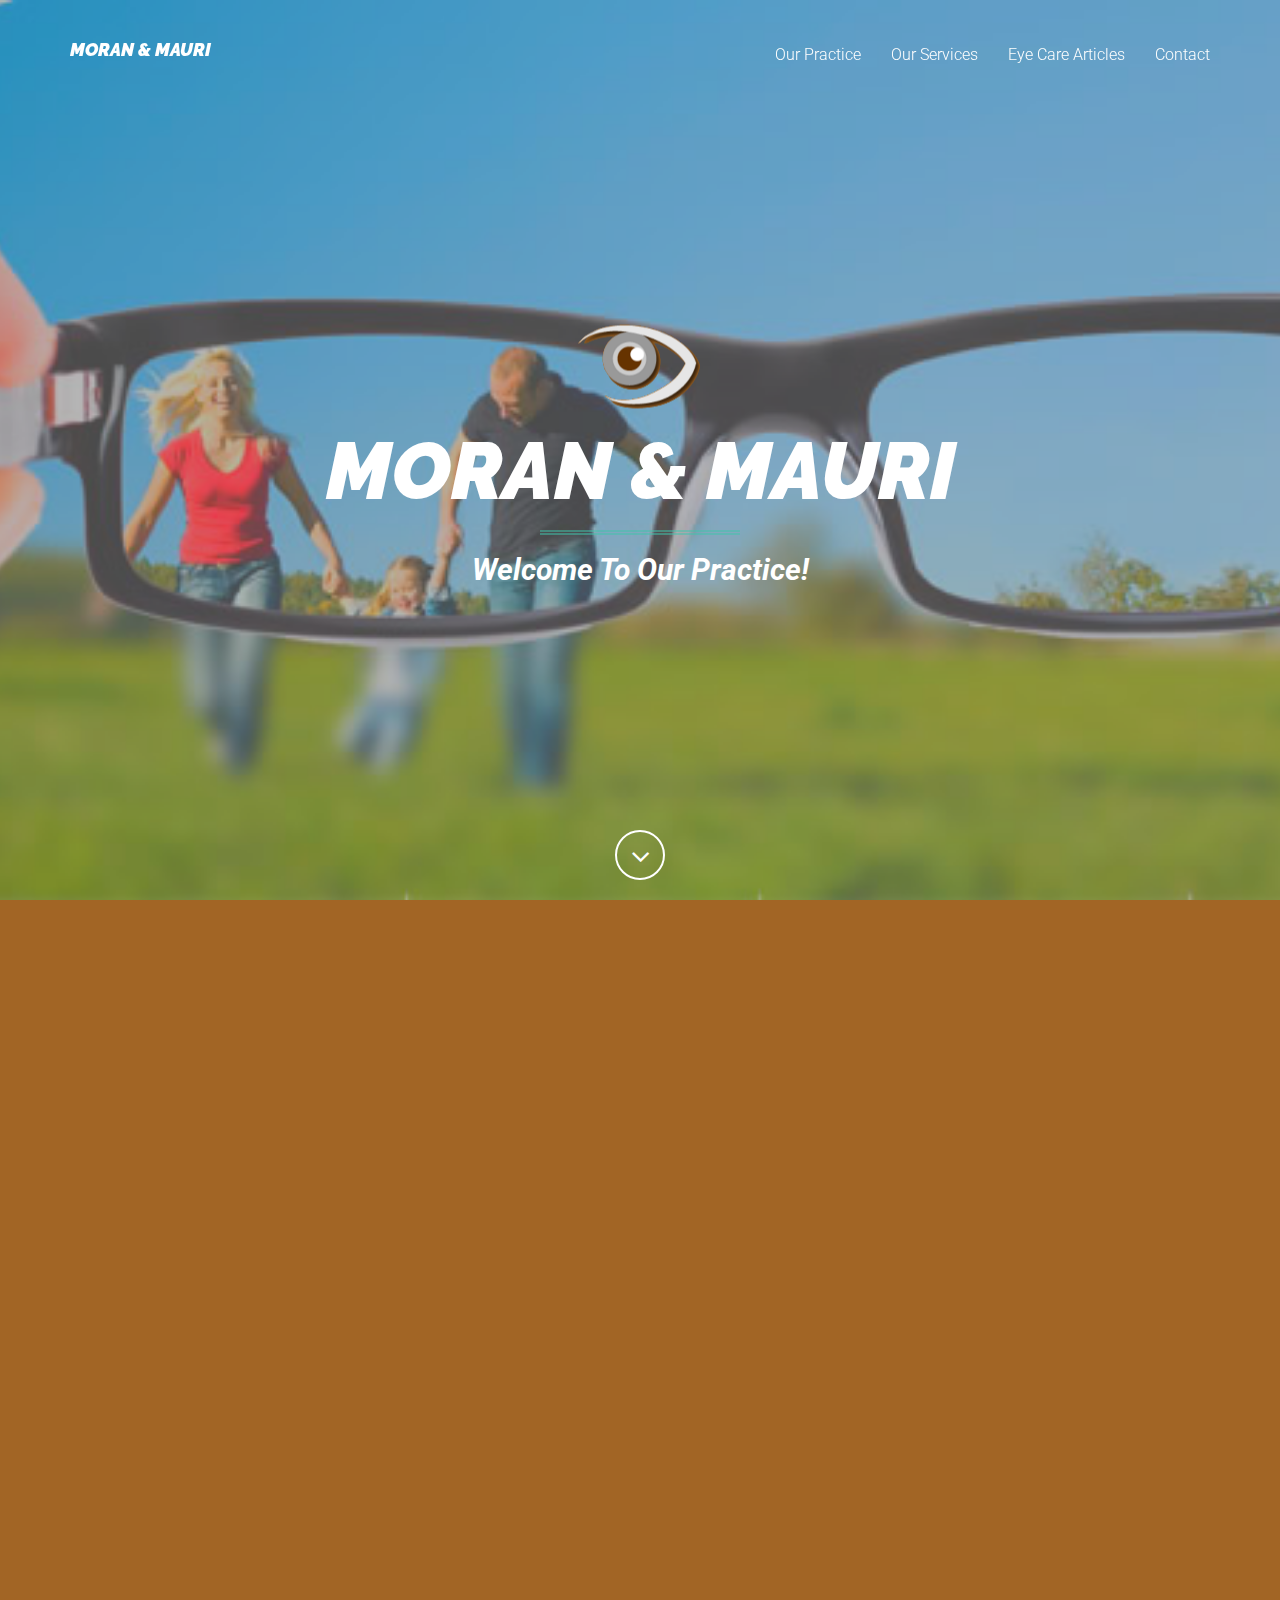
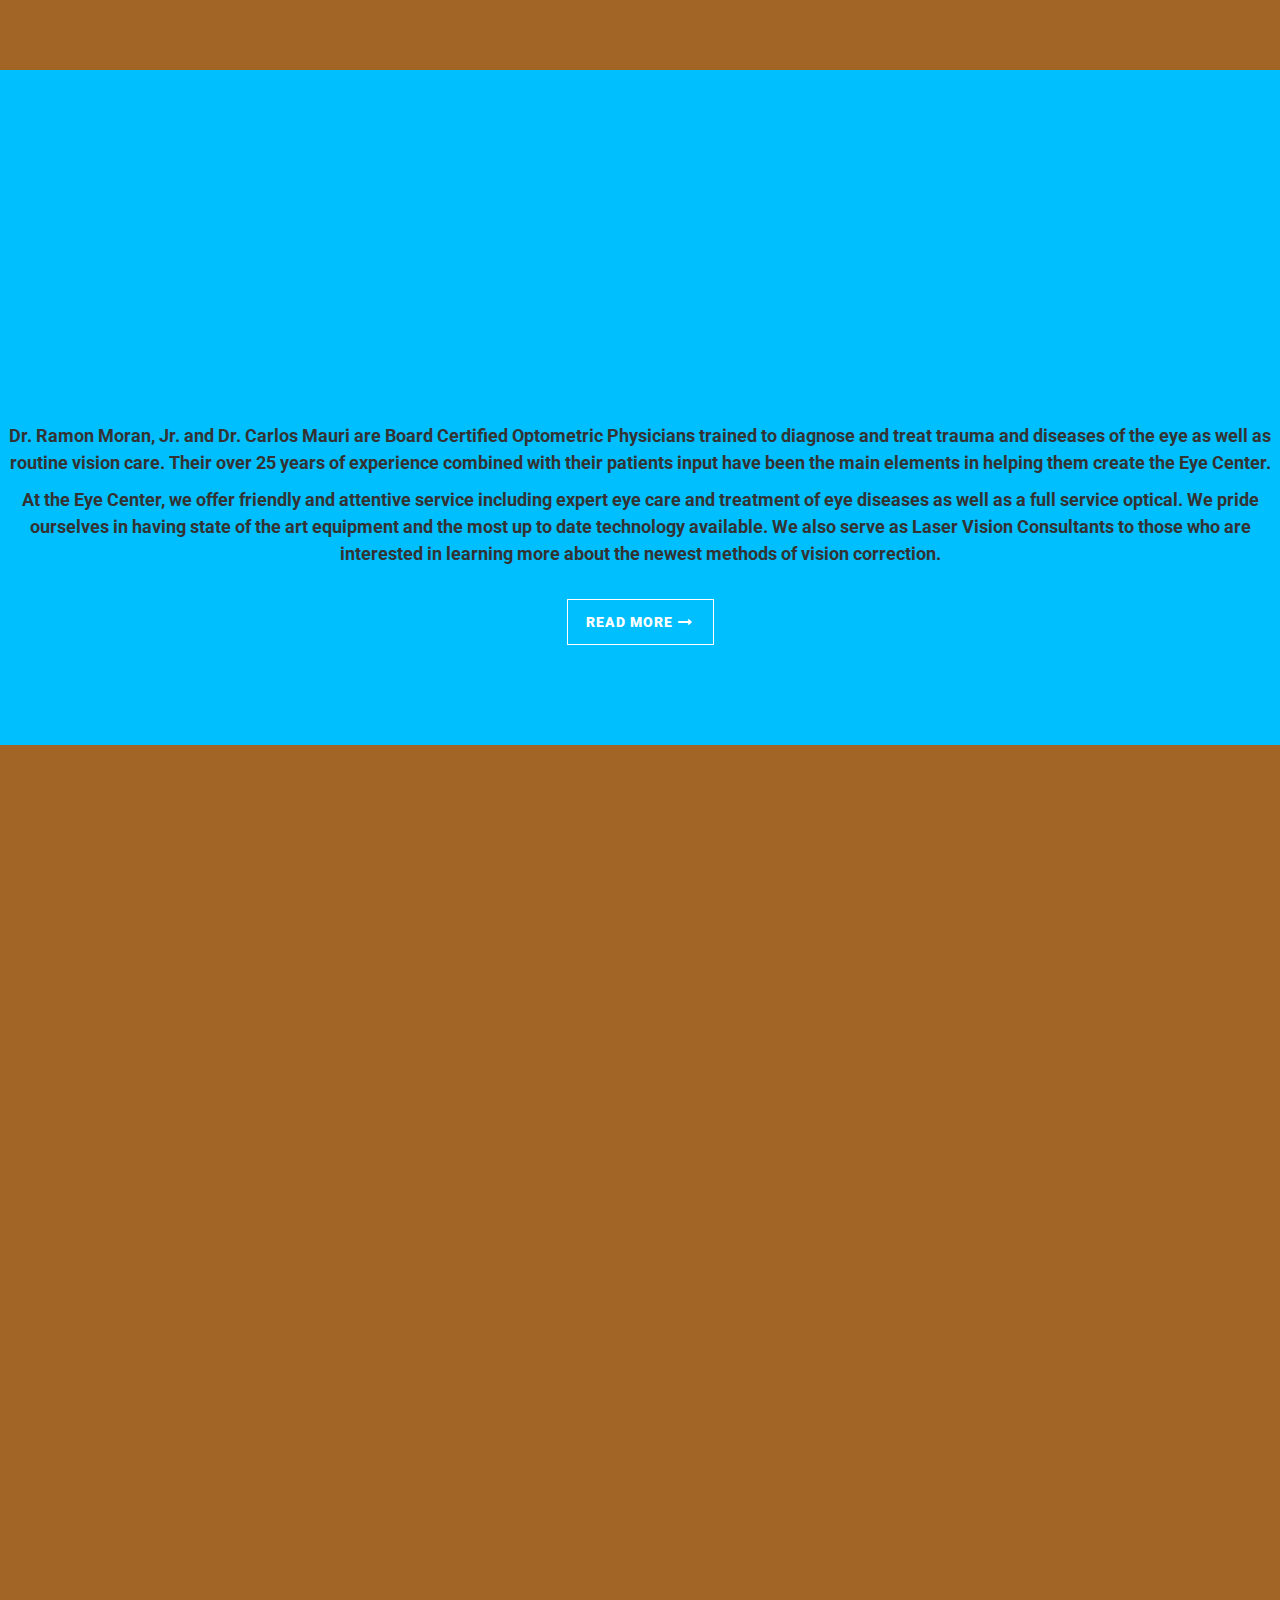
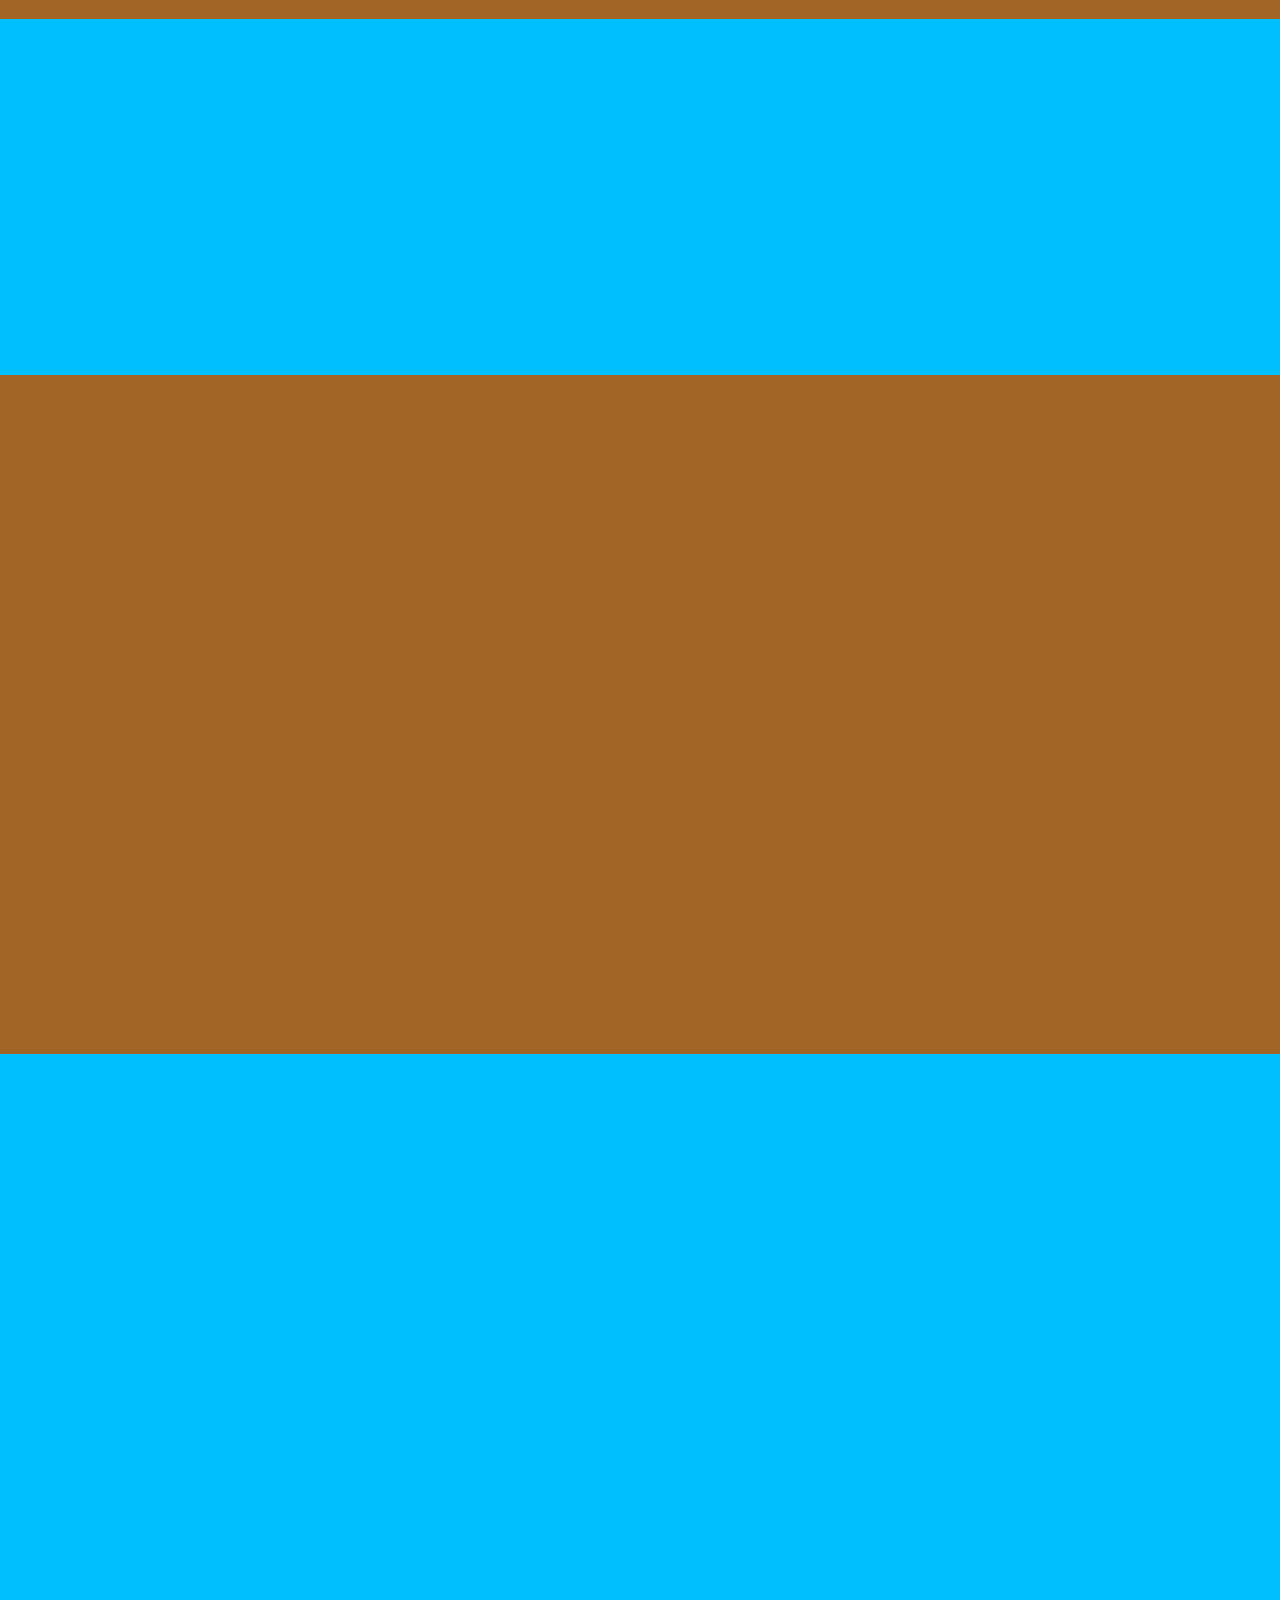
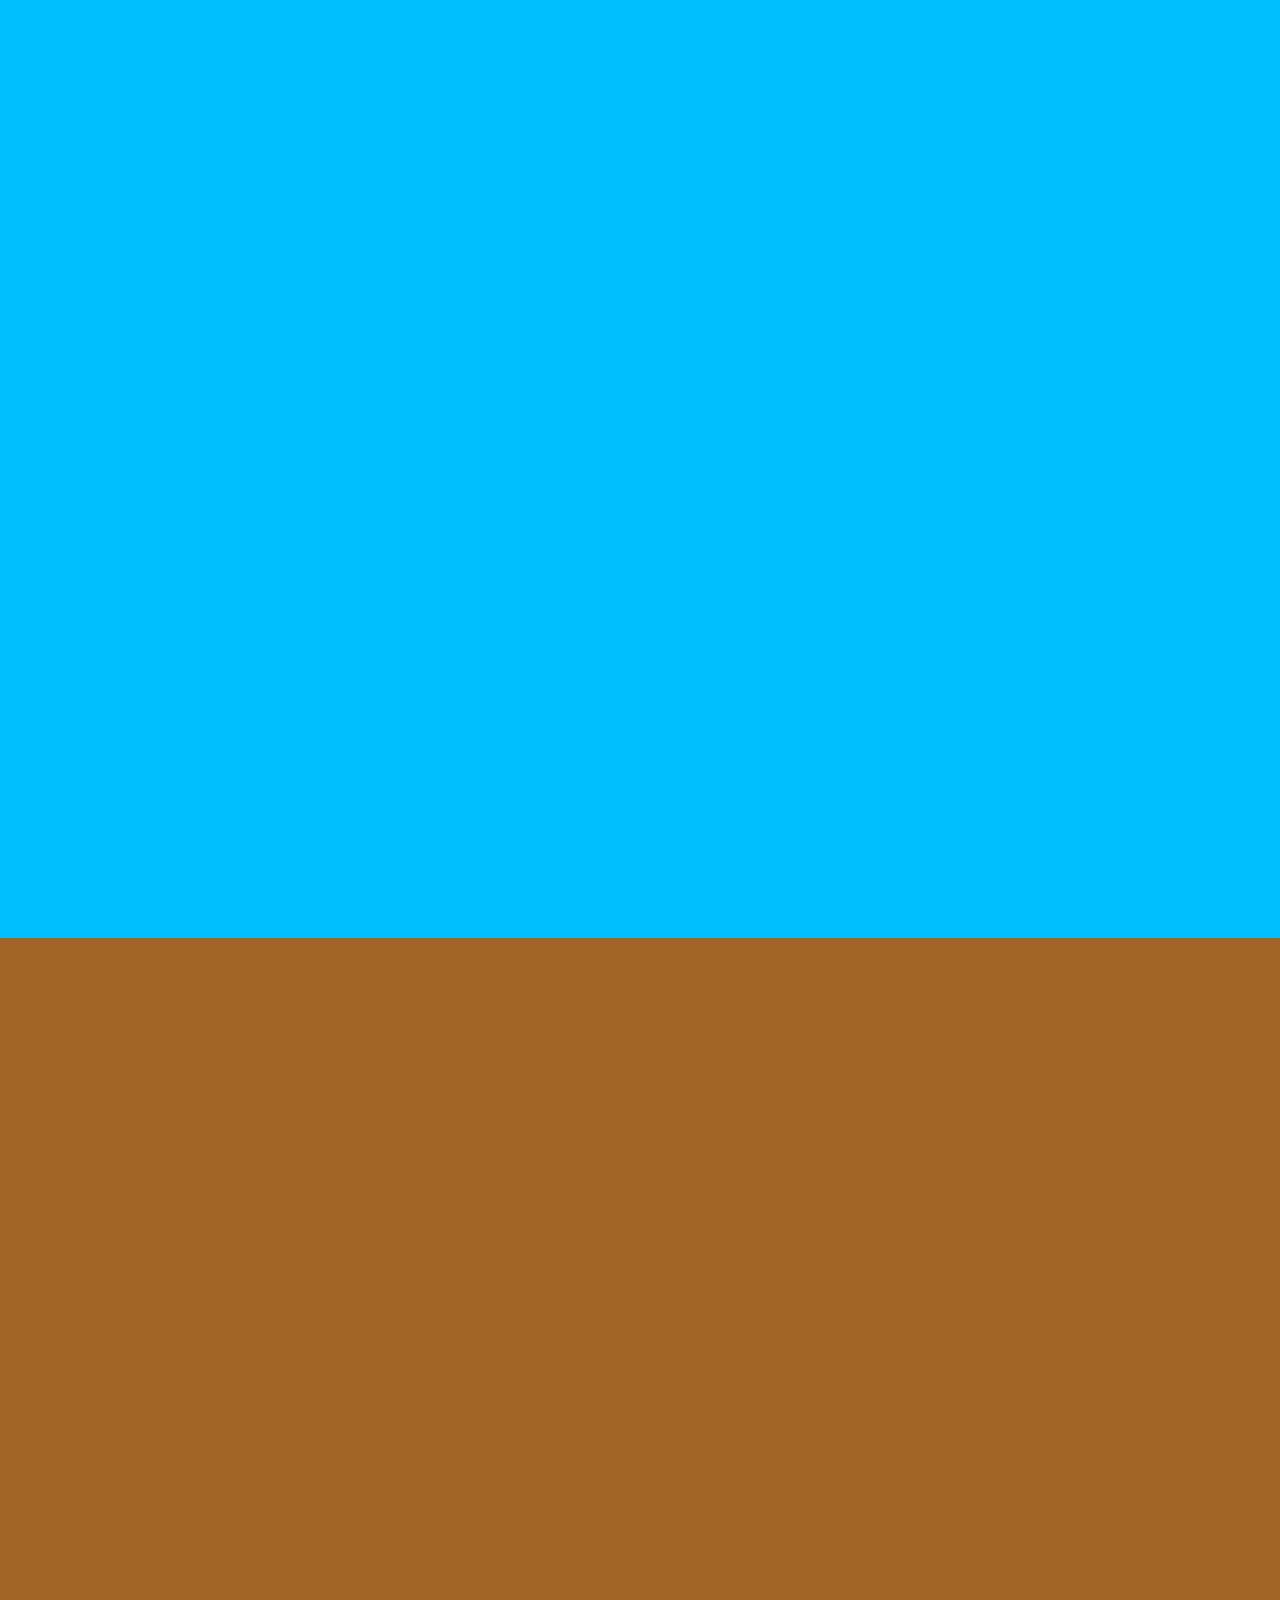
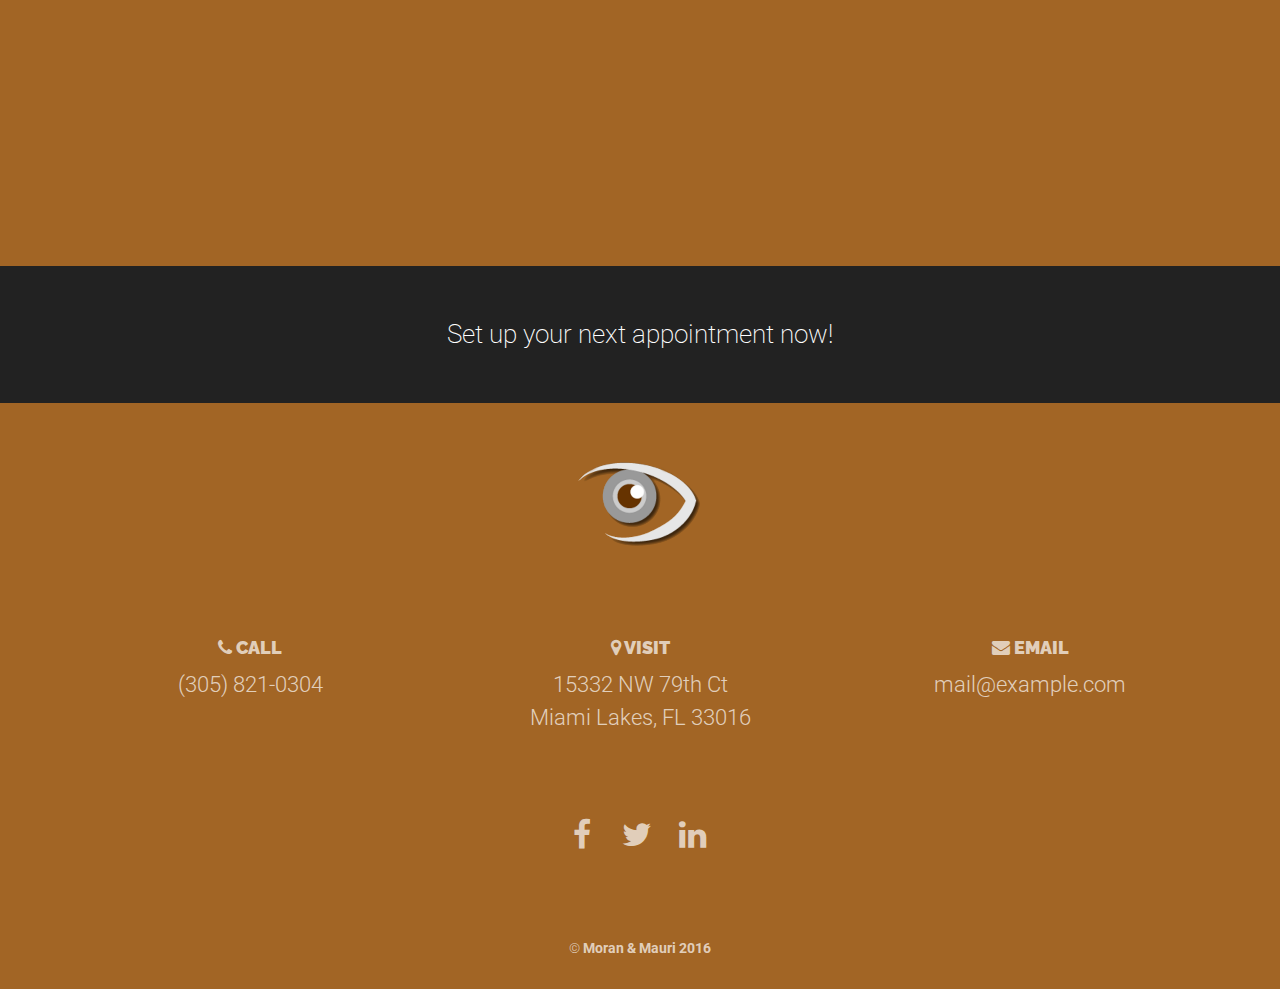
==== public/index.html @ e3e24920 "up" ====
<!DOCTYPE html>
<html lang="en">

<head>
    <meta charset="utf-8">
    <meta name="viewport" content="width=device-width, initial-scale=1.0, user-scalable=no">
    <meta name="description" content="">
    <meta name="author" content="">
    <title>Moran & Mauri</title>
    <!-- Bootstrap Core CSS -->
    <link href="assets/css/bootstrap/bootstrap.min.css" rel="stylesheet" type="text/css">
    <!-- Retina.js - Load first for faster HQ mobile images. -->
    <script src="assets/js/plugins/retina/retina.min.js"></script>
    <!-- Font Awesome -->
    <link href="assets/font-awesome/css/font-awesome.min.css" rel="stylesheet" type="text/css">
    <!-- Default Fonts -->
    <link href='http://fonts.googleapis.com/css?family=Roboto:400,100,100italic,300,300italic,400italic,500,500italic,700,700italic,900,900italic' rel='stylesheet' type='text/css'>
    <link href='http://fonts.googleapis.com/css?family=Raleway:400,100,200,300,600,500,700,800,900' rel='stylesheet' type='text/css'>
    <!-- Modern Style Fonts (Include these is you are using body.modern!) -->
    <link href='http://fonts.googleapis.com/css?family=Montserrat:400,700' rel='stylesheet' type='text/css'>
    <link href='http://fonts.googleapis.com/css?family=Cardo:400,400italic,700' rel='stylesheet' type='text/css'>
    <!-- Vintage Style Fonts (Include these if you are using body.vintage!) -->
    <link href='http://fonts.googleapis.com/css?family=Sanchez:400italic,400' rel='stylesheet' type='text/css'>
    <link href='http://fonts.googleapis.com/css?family=Cardo:400,400italic,700' rel='stylesheet' type='text/css'>
    <!-- Plugin CSS -->
    <link href="assets/css/plugins/owl-carousel/owl.carousel.css" rel="stylesheet" type="text/css">
    <link href="assets/css/plugins/owl-carousel/owl.theme.css" rel="stylesheet" type="text/css">
    <link href="assets/css/plugins/owl-carousel/owl.transitions.css" rel="stylesheet" type="text/css">
    <link href="assets/css/plugins/magnific-popup.css" rel="stylesheet" type="text/css">
    <link href="assets/css/plugins/background.css" rel="stylesheet" type="text/css">
    <link href="assets/css/plugins/animate.css" rel="stylesheet" type="text/css">
    <!-- Vitality Theme CSS -->
    <!-- Uncomment the color scheme you want to use. -->
    <!-- <link href="assets/css/vitality-red.css" rel="stylesheet" type="text/css"> -->
    <!-- <link href="assets/css/vitality-aqua.css" rel="stylesheet" type="text/css"> -->
    <!-- <link href="assets/css/vitality-blue.css" rel="stylesheet" type="text/css"> -->
    <!-- <link href="assets/css/vitality-green.css" rel="stylesheet" type="text/css"> -->
    <!-- <link href="assets/css/vitality-orange.css" rel="stylesheet" type="text/css"> -->
    <!-- <link href="assets/css/vitality-pink.css" rel="stylesheet" type="text/css"> -->
    <!-- <link href="assets/css/vitality-purple.css" rel="stylesheet" type="text/css"> -->
    <!-- <link href="assets/css/vitality-tan.css" rel="stylesheet" type="text/css"> -->
    <link href="assets/css/vitality-turquoise.css" rel="stylesheet" type="text/css">
    <!-- <link href="assets/css/vitality-yellow.css" rel="stylesheet" type="text/css"> -->
    <!-- IE8 support for HTML5 elements and media queries -->
    <!--[if lt IE 9]>
      <script src="https://oss.maxcdn.com/libs/html5shiv/3.7.0/html5shiv.js"></script>
      <script src="https://oss.maxcdn.com/libs/respond.js/1.3.0/respond.min.js"></script>
    <![endif]-->
</head>
<!-- Alternate Body Classes: .modern and .vintage -->

<body id="page-top">
    <!-- Navigation -->
    <!-- Note: navbar-default and navbar-inverse are both supported with this theme. -->
    <nav class="navbar navbar-inverse navbar-fixed-top navbar-expanded">
        <div class="container">
            <!-- Brand and toggle get grouped for better mobile display -->
            <div class="navbar-header">
                <button type="button" class="navbar-toggle" data-toggle="collapse" data-target="#bs-example-navbar-collapse-1">
                    <span class="sr-only">Toggle navigation</span>
                    <span class="icon-bar"></span>
                    <span class="icon-bar"></span>
                    <span class="icon-bar"></span>
                </button>
                <a class="navbar-brand page-scroll" href="#page-top">
                    <h4><i>Moran & Mauri</i></h4>
                </a>
            </div>
            <!-- Collect the nav links, forms, and other content for toggling -->
            <div class="collapse navbar-collapse" id="bs-example-navbar-collapse-1">
                <ul class="nav navbar-nav navbar-right">
                    <li class="hidden">
                        <a class="page-scroll" href="#page-top"></a>
                    </li>
                    <li>
                        <a class="page-scroll" href="#about">Our Practice</a>
                    </li>
                    <li>
                        <a class="page-scroll" href="#services">Our Services</a>
                    </li>
                    
                    <li>
                        <a class="page-scroll" href="#work">Eye Care Articles</a>
                    </li>

                    <li>
                        <a class="page-scroll" href="#contact">Contact</a>
                    </li>
                </ul>
            </div>
            <!-- /.navbar-collapse -->
        </div>
        <!-- /.container -->
    </nav>
    <header style="background-image: url('assets/img/cover.png');">
        <div class="intro-content">
            <img src="assets/img/eyetop.png" class="img-responsive img-centered" alt="">
            <div class="brand-name"><i>Moran & Mauri</i></div>
            <hr class="colored">
            <div class="brand-name-subtext"><i><b>Welcome To Our Practice!</b></i></div>
        </div>
        <div class="scroll-down">
            <a class="btn page-scroll" href="#about"><i class="fa fa-angle-down fa-fw"></i></a>
        </div>
    </header>
    <section id="about">
        <div class="container wow fadeIn">
            <div class="row">
                <div class="col-md-6">
                    <img src="assets/img/inside.jpg" class="img-responsive" alt=""><br>
                    <img src="assets/img/office.jpg" class="img-responsive" alt="">
                </div>
                <div class="col-md-6 text-center">
                    <img src="assets/img/eyetop.png">
                    <h1><img src="assets/img/logo2.png"></h1>
                    <hr class="colored">
                    <p>
                    <b>The Eye Center has been serving the Miami Lakes area for more than 20 years. Dr. Ramon Moran, Jr. and Dr. Carlos A. Mauri have developed a one-stop Eye Center to provide patients with the greatest attention and expert eye-care, while offering the latest fashion trends in one convenient location. We listened to you and created an environment that is not clinical. Every effort is made to make your visit relaxed and comfortable. After a visit to the Eye Center, you will see that we try our best to accomplish your total satisfaction. Our office is fluent in both Spanish and English.</p>
                    <p>We are excited to provide you professional Eye Care services in a comfortable and friendly environment.  Please contact us to schedule your appointment today.</b></p>
                </div>
            </div>
        </div>
    </section>
    <section id="services" class="bg-gray">
        <div class="container-fluid">
            <div class="row text-center">
                <div class="col-lg-12 wow fadeIn">
                    <center><img src="assets/img/eyetop.png"></center>
                    <h1>Our Services</h1>
                   
                    <hr class="colored">
                </div>
            </div>
            <div class="row text-center content-row">
                <p><b>Dr. Ramon Moran, Jr. and Dr. Carlos Mauri are Board Certified Optometric Physicians trained to diagnose and treat trauma and diseases of the eye as well as routine vision care. Their over 25 years of experience combined with their patients input have been the main elements in helping them create the Eye Center.</p><p>At the Eye Center, we offer friendly and attentive service including expert eye care and treatment of eye diseases as well as a full service optical. We pride ourselves in having state of the art equipment and the most up to date technology available. We also serve as Laser Vision Consultants to those who are interested in learning more about the newest methods of vision correction.</p></b><br>
                <a href="#portfolioModal1" data-toggle="modal" class="btn btn-outline-light">Read More <i class="fa fa-long-arrow-right fa-fw"></i></a>
            </div>
        </div>
    </section>
    <aside class="cta-quote" style="background-image: url('assets/img/mid.png');">
        <div class="container">
            <div class="row">
                <div class="col-md-10 col-md-offset-1 wow fadeIn">
                    <center><img src="assets/img/eyetop.png"></center>
                    <span class="quote">"What a
                        <span class="text-primary">pleasure</span> it was for me to have my
                    <span class="text-primary">eye care</span> needs performed by 
                    <span class="text-primary">Moran & Mauri</span> Eye Center."</span>
                    <hr class=" colored">
                    <a class="btn btn-outline-light page-scroll" href="#contact">Set an appointment</a>
                </div>
            </div>
        </div>
    </aside>
    
    <section id="work" class="bg-gray">
        <div class="container text-center wow fadeIn">
            <h2>Eye Care Articles</h2>
            <hr class="colored">
            <p><b>Here are some in depth articles about Eye Care</b></p>
        </div>
    </section>
    <section class="portfolio-carousel wow fadeIn">
        <div class="item" style="background-image: url('assets/img/content.png')">
            <div class="container-fluid">
                <div class="row">
                    <div class="col-md-4 col-md-push-8">
                        <div class="project-details">
                            <img src="assets/img/eyetop.png" class="img-responsive client-logo" alt="">
                            <span class="project-name">Children's Vision</span>
                            <span class="project-description"></span>
                            <hr class="colored">
                            <a href="#portfolioModal8" data-toggle="modal" class="btn btn-outline-light">View Details <i class="fa fa-long-arrow-right fa-fw"></i></a>
                        </div>
                    </div>
                    
                </div>
            </div>
        </div>
        <div class="item" style="background-image: url('assets/img/pc.png')">
            <div class="container-fluid">
                <div class="row">
                    <div class="col-md-4 col-md-push-8">
                        <div class="project-details">
                            <img src="assets/img/eyetop.png" class="img-responsive client-logo" alt="">
                            <span class="project-name">Computer Vision Syndrome</span>
                            <span class="project-description"></span>
                            <hr class="colored">
                            <a href="#portfolioModal9" data-toggle="modal" class="btn btn-outline-light">View Details <i class="fa fa-long-arrow-right fa-fw"></i></a>
                        </div>
                    </div>
                   
                </div>
            </div>
        </div>
        <div class="item" style="background-image: url('assets/img/contact.png')">
            <div class="container-fluid">
                <div class="row">
                    <div class="col-md-4 col-md-push-8">
                        <div class="project-details">
                            <img src="assets/img/eyetop.png" class="img-responsive client-logo" alt="">
                            <span class="project-name">Contact Lenses</span>
                            <span class="project-description"></span>
                            <hr class="colored">
                            <a href="#portfolioModal10" data-toggle="modal" class="btn btn-outline-light">View Details <i class="fa fa-long-arrow-right fa-fw"></i></a>
                        </div>
                    </div>
                    
                </div>
            </div>
        </div>
        <div class="item" style="background-image: url('assets/img/exam.png')">
            <div class="container-fluid">
                <div class="row">
                    <div class="col-md-4 col-md-push-8">
                        <div class="project-details">
                            <img src="assets/img/eyetop.png" class="img-responsive client-logo" alt="">
                            <span class="project-name">Eye Exams</span>
                            <span class="project-description"></span>
                            <hr class="colored">
                            <a href="#portfolioModal11" data-toggle="modal" class="btn btn-outline-light">View Details <i class="fa fa-long-arrow-right fa-fw"></i></a>
                        </div>
                    </div>
                    
                </div>
            </div>
        </div>
    </section>

    <section id="team" class="bg-gray">
        <div class="container text-center wow fadeIn">
            <div class="row">
                <center><img src="assets/img/eyetop.png"></center>
                <div class="col-lg-12">
                    <h2>Our Team</h2>
                    <p>Our team has combined over twenty-five years of experience as well as their unfailing attention to their patients input have served as the key elements to the foundation of the Eye Center.</p>
                    <hr class="colored">
                </div>
            </div>
            <div class="row content-row">
                <div class="col-lg-12">
                    <div class="about-carousel">
                        <div class="item">
                            <img src="assets/img/ramon.png" class="img-responsive img-centered" alt="">
                            <div class="caption">
                                <h3>Dr. Ramon Moran Jr.</h3>
                                <hr class="colored">
                                <p>Founder/Senior Partner</p><br><br><br><br><br><br><br><br>
                                <a href="#portfolioModal5" data-toggle="modal" class="btn btn-outline-light">Read More <i class="fa fa-long-arrow-right fa-fw"></i></a>
                            </div>
                        </div>
                         <div class="item">
                            <img src="assets/img/carlos.png" class="img-responsive img-centered" alt="">
                            <div class="caption">
                                <h3>Dr. Carlos A. Mauri</h3>
                                <hr class="colored">
                                <p>Partner</p><br><br><br><br><br><br><br><br>
                                <a href="#portfolioModal6" data-toggle="modal" class="btn btn-outline-light">Read More <i class="fa fa-long-arrow-right fa-fw"></i></a>
                            </div>
                        </div>
                         <div class="item">
                            <img src="assets/img/gaby.jpg" class="img-responsive img-centered" alt="">
                            <div class="caption">
                                <h3>Gabriela Cortes</h3>
                                <hr class="colored">
                                <p>Associate</p><br><br><br><br><br><br><br><br>
                                <a href="#portfolioModal7" data-toggle="modal" class="btn btn-outline-light">Read More <i class="fa fa-long-arrow-right fa-fw"></i></a>
                            </div>
                        </div>
                        <div class="item">
                            <img src="assets/img/anne.jpg" class="img-responsive img-centered" alt="">
                            <div class="caption">
                                <h3>Anne Janet<br>Hernandez Anderson</h3>
                                <hr class="colored">
                                <p>Associate</p><br><br><br><br><br><br><br><br>
                                <a href="#portfolioModal8" data-toggle="modal" class="btn btn-outline-light">Read More <i class="fa fa-long-arrow-right fa-fw"></i></a>
                            </div>
                        </div>
                         
                    </div>
                </div>
            </div>
        </div>
    </section>
    
    <section class="testimonials bg-gray">
        <div class="container wow fadeIn">
            <div class="row">
                <div class="col-lg-10 col-lg-offset-1">
                    <div class="testimonials-carousel">
                        <div class="item">
                            <div class="row">
                                <div class="col-lg-12">
                                    <p class="lead">"Working with Carlos was both a valuable and rewarding experience."</p>
                                    <hr class="colored">
                                    <p class="quote"><b>"I cannot express my gratitude to you for my glasses. You are all so wonderful and always a pleasure to do business with, I refer everyone I know to your office."</b></p>
                                    <div class="testimonial-info">
                                        <div class="testimonial-img">
                                            <img src="assets/img/helen.jpg" class="img-circle img-responsive" alt="">
                                        </div>
                                        <div class="testimonial-author">
                                            <span class="name">Helen</span>
                                            <div class="stars">
                                                <i class="fa fa-star"></i>
                                                <i class="fa fa-star"></i>
                                                <i class="fa fa-star"></i>
                                                <i class="fa fa-star"></i>
                                                <i class="fa fa-star"></i>
                                            </div>
                                        </div>
                                    </div>
                                </div>
                            </div>
                        </div>
                        <div class="item">
                            <div class="row">
                                <div class="col-lg-12">
                                    <p class="lead">"Dr. Mauri is an excellent doctor"</p>
                                    <hr class="colored">
                                    <p class="quote"><b>"I wanted to stop & take a moment to thank you for your care & your kindness. You always go the extra mile & I want to thank you for that & for helping me get a more comfortable fit for my right eye in my contacts! The new ones are so much more comfortable. I just wanted to let you know how much that meant to me & how much I appreciate you, your tme, & your efforts. God Bless you.</b>"</p>
                                    <div class="testimonial-info">
                                        <div class="testimonial-img">
                                            <img src="assets/img/maureen.jpg" class="img-circle img-responsive" alt="">
                                        </div>
                                        <div class="testimonial-author">
                                            <span class="name">Maureen</span>
                                            <div class="stars">
                                                <i class="fa fa-star"></i>
                                                <i class="fa fa-star"></i>
                                                <i class="fa fa-star"></i>
                                                <i class="fa fa-star"></i>
                                                <i class="fa fa-star"></i>
                                            </div>
                                        </div>
                                    </div>
                                </div>
                            </div>
                        </div>
                    </div>
                </div>
            </div>
        </div>
    </section>
    
    <section id="contact">
        <div class="container wow fadeIn">
            <div class="row">
                <div class="col-lg-12 text-center">
                    <h2>Contact Me</h2>
                    <hr class="colored">
                    <p>Leave us a Message!</p>
                </div>
            </div>
            <div class="row content-row">
                <div class="col-lg-8 col-lg-offset-2">
                    <form name="sentMessage" id="contactForm" novalidate>
                        <div class="row control-group">
                            <div class="form-group col-xs-12 floating-label-form-group controls">
                                <label>Name</label>
                                <input type="text" class="form-control" placeholder="Name" id="name" required data-validation-required-message="Please enter your name.">
                                <p class="help-block text-danger"></p>
                            </div>
                        </div>
                        <div class="row control-group">
                            <div class="form-group col-xs-12 floating-label-form-group controls">
                                <label>Email Address</label>
                                <input type="email" class="form-control" placeholder="Email Address" id="email" required data-validation-required-message="Please enter your email address.">
                                <p class="help-block text-danger"></p>
                            </div>
                        </div>
                        <div class="row control-group">
                            <div class="form-group col-xs-12 floating-label-form-group controls">
                                <label>Phone Number</label>
                                <input type="tel" class="form-control" placeholder="Phone Number" id="phone" required data-validation-required-message="Please enter your phone number.">
                                <p class="help-block text-danger"></p>
                            </div>
                        </div>
                        <div class="row control-group">
                            <div class="form-group col-xs-12 floating-label-form-group controls">
                                <label>Message</label>
                                <textarea rows="5" class="form-control" placeholder="Message" id="message" required data-validation-required-message="Please enter a message."></textarea>
                                <p class="help-block text-danger"></p>
                            </div>
                        </div>
                        <br>
                        <div id="success"></div>
                        <div class="row">
                            <div class="form-group col-xs-12">
                                <button type="submit" class="btn btn-outline-dark">Send</button>
                            </div>
                        </div>
                    </form>
                </div>
            </div>
        </div>
    </section>
    <a href="tel:3058210304" class="btn btn-block btn-full-width">Set up your next appointment now!</a>
    <footer class="footer" style="background-image: url('assets/img/footer.png')">
        <div class="container text-center">
            <div class="row">
                <center><img src="assets/img/eyetop.png"></center>
                <div class="col-md-4 contact-details">
                    <h4><i class="fa fa-phone"></i> Call</h4>
                    <p><a href="tel:3058210304"></a>(305) 821-0304</p>
                </div>
                <div class="col-md-4 contact-details">
                    <h4><i class="fa fa-map-marker"></i> Visit</h4>
                    <p><a href="http://maps.apple.com/?address=15332+NW+79th+Ct+Miami+FL"></a>15332 NW 79th Ct
                        <br>Miami Lakes, FL 33016</p>
                </div>
                <div class="col-md-4 contact-details">
                    <h4><i class="fa fa-envelope"></i> Email</h4>
                    <p><a href="mailto:mail@example.com">mail@example.com</a>
                    </p>
                </div>
            </div>
            <div class="row social">
                <div class="col-lg-12">
                    <ul class="list-inline">
                        <li><a href="#"><i class="fa fa-facebook fa-fw fa-2x"></i></a>
                        </li>
                        <li><a href="#"><i class="fa fa-twitter fa-fw fa-2x"></i></a>
                        </li>
                        <li><a href="#"><i class="fa fa-linkedin fa-fw fa-2x"></i></a>
                        </li>
                    </ul>
                </div>
            </div>
            <div class="row copyright">
                <div class="col-lg-12">
                    <p class="small">&copy; <b>Moran & Mauri 2016</b></p>
                </div>
            </div>
        </div>
    </footer>
    <!-- Portfolio Modals -->
    <!-- Example Modal 1 -->
    <div class="portfolio-modal modal fade" id="portfolioModal1" tabindex="-1" role="dialog" aria-hidden="true" style="background-image: url('assets/img/services.png')">
        <div class="modal-content">
            <div class="close-modal" data-dismiss="modal">
                <div class="lr">
                    <div class="rl">
                    </div>
                </div>
            </div>
            <div class="modal-body">
                <div class="container">
                    <div class="row">
                        <div class="col-lg-8 col-lg-offset-2">
                            <img src="assets/img/eyetop.png" class="img-responsive img-centered" alt="">
                            <h2>Our Services</h2>
                            <hr class="colored">
                            <p><b>Board Certified Optometric Physicians, Dr. Moran and Dr. Mauri are trained to diagnose and treat trauma and diseases of the eye as well as provide routine vision care. Their combined over twenty-five years of experience as well as their unfailing attention to their patients input have served as the key elements to the foundation of the Eye Center.</b></p>
                            <h3><b>Facilities and Equipment</b></h3>
                            <p><b>Corneal Topographer, Visual Fields, Digital Fundus Photographer, and on-site complete lab services.</b></p>
                            <h3><b>Types of Payment Accepted</b></h3>
                            <p><b>We accept Cash, Personal Checks, American Express, Master Card, Visa, and Discover.</b></p>
                            <h3><b>Insurance Plans</b></h3>
                            <p><b>We participate with VSP, Medicare, Vision Care Plan of Florida, Cole Managed Vision, EyeMed, Superior Vision Plan, United Teachers of Dade Indemnity Plan, United Healthcare, Blue Cross and Blue Shield, Aetna, and Beechstreet. Check with our staff if you have other types of coverage.</b></p>
                            <h3><b>Languages Spoken</b></h3>
                            <p><b>Our staff speaks English, Portuguese, and Spanish.</b></p>
                            <h3><b>EyeGlass Guide</b></h3><b><p>EyeGlass Guide will help you better understand the many lens choices available to you. This on-line tool will guide you through a series of questions about you, your lifestyle and your specific eyewear needs. At the end, you'll receive eyewear suggestions specifically tailored to meet your needs. EyeGlass Guide is brought to you by Transitions.</p><h3>Photochromic Demonstrations</h3><p>View an instant demonstration of Transitions photochromic technology. See how lenses darken and fade back to clear to provide continual visual comfort and protection. Demonstrations brought to you by Transitions.</p></b>
                            <button type="button" class="btn btn-default" data-dismiss="modal"><i class="fa fa-times"></i> Close</button>
                        </div>
                        
                    </div>
                </div>
            </div>
        </div>
    </div>
    <!-- Example Modal 2 -->
    <div class="portfolio-modal modal fade" id="portfolioModal2" tabindex="-1" role="dialog" aria-hidden="true" style="background-image: url('assets/img/creative/portfolio/bg-2.jpg')">
        <div class="modal-content">
            <div class="close-modal" data-dismiss="modal">
                <div class="lr">
                    <div class="rl">
                    </div>
                </div>
            </div>
            <div class="modal-body">
                <div class="container">
                    <div class="row">
                        <div class="col-lg-8 col-lg-offset-2">
                            <img src="assets/img/client-logos/logo-2.png" class="img-responsive img-centered" alt="">
                            <h2>Project Title</h2>
                            <hr class="colored">
                            <p>Lorem ipsum dolor sit amet, consectetur adipisicing elit. Quos modi in tenetur vero voluptatum sapiente dolores eligendi nemo iste ea. Omnis, odio enim sint quam dolorum dolorem. Nostrum, minus, ad.</p>
                        </div>
                        <div class="col-lg-12">
                            <img src="assets/img/portfolio/tablet-screens.png" class="img-responsive img-centered" alt="">
                        </div>
                        <div class="col-lg-8 col-lg-offset-2">
                            <ul class="list-inline item-details">
                                <li>Client:
                                    <strong><a href="http://startbootstrap.com">Start Bootstrap</a>
                                    </strong>
                                </li>
                                <li>Date:
                                    <strong><a href="http://startbootstrap.com">April 2015</a>
                                    </strong>
                                </li>
                                <li>Service:
                                    <strong><a href="http://startbootstrap.com">Web Development</a>
                                    </strong>
                                </li>
                            </ul>
                            <button type="button" class="btn btn-default" data-dismiss="modal"><i class="fa fa-times"></i> Close</button>
                        </div>
                    </div>
                </div>
            </div>
        </div>
    </div>
    <!-- Example Modal 3 -->
    <div class="portfolio-modal modal fade" id="portfolioModal3" tabindex="-1" role="dialog" aria-hidden="true" style="background-image: url('assets/img/creative/portfolio/bg-3.jpg')">
        <div class="modal-content">
            <div class="close-modal" data-dismiss="modal">
                <div class="lr">
                    <div class="rl">
                    </div>
                </div>
            </div>
            <div class="modal-body">
                <div class="container">
                    <div class="row">
                        <div class="col-lg-8 col-lg-offset-2">
                            <img src="assets/img/client-logos/logo-1.png" class="img-responsive img-centered" alt="">
                            <h2>Project Title</h2>
                            <hr class="colored">
                            <p>Lorem ipsum dolor sit amet, consectetur adipisicing elit. Quos modi in tenetur vero voluptatum sapiente dolores eligendi nemo iste ea. Omnis, odio enim sint quam dolorum dolorem. Nostrum, minus, ad.</p>
                        </div>
                        <div class="col-lg-12">
                            <img src="assets/img/portfolio/mobile-screens.png" class="img-responsive img-centered" alt="">
                        </div>
                        <div class="col-lg-8 col-lg-offset-2">
                            <ul class="list-inline item-details">
                                <li>Client:
                                    <strong><a href="http://startbootstrap.com">Start Bootstrap</a>
                                    </strong>
                                </li>
                                <li>Date:
                                    <strong><a href="http://startbootstrap.com">April 2015</a>
                                    </strong>
                                </li>
                                <li>Service:
                                    <strong><a href="http://startbootstrap.com">Web Development</a>
                                    </strong>
                                </li>
                            </ul>
                            <button type="button" class="btn btn-default" data-dismiss="modal"><i class="fa fa-times"></i> Close</button>
                        </div>
                    </div>
                </div>
            </div>
        </div>
    </div>
    <!-- Example Modal 4 -->
    <div class="portfolio-modal modal fade" id="portfolioModal4" tabindex="-1" role="dialog" aria-hidden="true" style="background-image: url('assets/img/creative/portfolio/bg-4.jpg')">
        <div class="modal-content">
            <div class="close-modal" data-dismiss="modal">
                <div class="lr">
                    <div class="rl">
                    </div>
                </div>
            </div>
            <div class="modal-body">
                <div class="container">
                    <div class="row">
                        <div class="col-lg-8 col-lg-offset-2">
                            <img src="assets/img/client-logos/logo-2.png" class="img-responsive img-centered" alt="">
                            <h2>Project Title</h2>
                            <hr class="colored">
                            <p>Lorem ipsum dolor sit amet, consectetur adipisicing elit. Quos modi in tenetur vero voluptatum sapiente dolores eligendi nemo iste ea. Omnis, odio enim sint quam dolorum dolorem. Nostrum, minus, ad.</p>
                        </div>
                        <div class="col-lg-12">
                            <img src="assets/img/portfolio/tablet-screens.png" class="img-responsive img-centered" alt="">
                        </div>
                        <div class="col-lg-8 col-lg-offset-2">
                            <ul class="list-inline item-details">
                                <li>Client:
                                    <strong><a href="http://startbootstrap.com">Start Bootstrap</a>
                                    </strong>
                                </li>
                                <li>Date:
                                    <strong><a href="http://startbootstrap.com">April 2015</a>
                                    </strong>
                                </li>
                                <li>Service:
                                    <strong><a href="http://startbootstrap.com">Web Development</a>
                                    </strong>
                                </li>
                            </ul>
                            <button type="button" class="btn btn-default" data-dismiss="modal"><i class="fa fa-times"></i> Close</button>
                        </div>
                    </div>
                </div>
            </div>
        </div>
    </div>
    <!-- Example Modal 5 -->
    <div class="portfolio-modal modal fade" id="portfolioModal5" tabindex="-1" role="dialog" aria-hidden="true" style="background-image: url('assets/img/services.png')">
        <div class="modal-content">
            <div class="close-modal" data-dismiss="modal">
                <div class="lr">
                    <div class="rl">
                    </div>
                </div>
            </div>
            <div class="modal-body">
                <div class="container">
                    <div class="row">
                        <div class="col-lg-8 col-lg-offset-2">
                            <img src="assets/img/eyetop.png" class="img-responsive img-centered" alt="">
                            <h2>Dr. Ramon Moran Jr.</h2>
                            <hr class="colored">
                            <img src="assets/img/ramon.png" height="500px" width="500px">
                            
                            <p><b>Dr. Ramon Moran Jr. is the founder and senior partner of the Eye Care Center. A native of Miami, Dr. Moran studied his undergraduate at the University of Florida and received his Doctor of Optometry degree from the Illinois College of Optometry in Chicago. Clinically, he has special interest in contact lenses and refractive surgery. An active member of the Dade County, Florida, and American Optometric Association, Dr. Moran resides in Brickell with his wife, Miki, and enjoys traveling and spending time with his grandchildren.</b></p>
                            
                            <button type="button" class="btn btn-default" data-dismiss="modal"><i class="fa fa-times"></i> Close</button>
                        </div>
                        
                    </div>
                </div>
            </div>
        </div>
    </div>
    <!-- Example Modal 6 -->
    <div class="portfolio-modal modal fade" id="portfolioModal6" tabindex="-1" role="dialog" aria-hidden="true" style="background-image: url('assets/img/services.png')">
        <div class="modal-content">
            <div class="close-modal" data-dismiss="modal">
                <div class="lr">
                    <div class="rl">
                    </div>
                </div>
            </div>
            <div class="modal-body">
                <div class="container">
                    <div class="row">
                        <div class="col-lg-8 col-lg-offset-2">
                            <img src="assets/img/eyetop.png" class="img-responsive img-centered" alt="">
                            <h2>Dr. Carlos A. Mauri</h2>
                            <hr class="colored">
                            <img src="assets/img/carlos.png" height="500px" width="500px">
                            <p><b>Dr. Carlos A. Mauri has been a partner of the Eye Care Center since 1992. Born in Caracas, Venezuela, Dr. Mauri received his degree of Optometrist in el Colegio Universitario de Optometría, Caracas, Venezuela, and graduated with Honors as a Doctor of Optometry from the New England School of Optometry in Boston, Massachusetts. Dr. Mauri's training emphasized in cornea, refractive surgery, surgery co-management, and glaucoma. In addition, he specializes in medically necessary contact lenses. After receiving his degree, Dr. Mauri's commitment to his profession and his patients remains evident through his continued attendance at numerous continue-education seminars. An active member of the Dade County, Florida, and American Optometric Association, Dr. Mauri is also a part of the Millennium Laser Eye Center's Advisory Board. He currently resides in Coral Gables with his wife, Vivien, and their two daughters. As time allows, Dr. Mauri enjoys traveling.</b></p>
                            <button type="button" class="btn btn-default" data-dismiss="modal"><i class="fa fa-times"></i> Close</button>
                        </div>
                        
                    </div>
                </div>
            </div>
        </div>
    </div>
    <!-- Example Modal 8 -->
    <div class="portfolio-modal modal fade" id="portfolioModal8" tabindex="-1" role="dialog" aria-hidden="true" style="background-image: url('assets/img/services.png')">
        <div class="modal-content">
            <div class="close-modal" data-dismiss="modal">
                <div class="lr">
                    <div class="rl">
                    </div>
                </div>
            </div>
            <div class="modal-body">
                <div class="container">
                    <div class="row">
                        <div class="col-lg-8 col-lg-offset-2">
                            <img src="assets/img/eyetop.png" class="img-responsive img-centered" alt="">
                            <h2>Children's Vision</h2>
                            <hr class="colored">
                            <h4><b>Are Contact Lenses a Good Choice for Kids?</b></h4>
                            <p><b>Contact lenses can offer several benefits over other forms of vision correction for kids. But a common question many parents have is: "When is my child old enough to wear contact lenses?"<br>Physically, your child's eyes can tolerate contact lenses at a very young age. In fact, some babies are fitted with contact lenses due to eye conditions present at birth. And in a recent study that involved fitting nearsighted children ages 8-11 with one-day disposable contact lenses, 90% had no trouble applying or removing the contacts without assistance from their parents.</b></p>
                            <button type="button" class="btn btn-default" data-dismiss="modal"><i class="fa fa-times"></i> Close</button>
                        </div>
                        
                    </div>
                </div>
            </div>
        </div>
    </div>
    <!-- Example Modal 6 -->
    <div class="portfolio-modal modal fade" id="portfolioModal6" tabindex="-1" role="dialog" aria-hidden="true" style="background-image: url('assets/img/services.png')">
        <div class="modal-content">
            <div class="close-modal" data-dismiss="modal">
                <div class="lr">
                    <div class="rl">
                    </div>
                </div>
            </div>
            <div class="modal-body">
                <div class="container">
                    <div class="row">
                        <div class="col-lg-8 col-lg-offset-2">
                            <img src="assets/img/eyetop.png" class="img-responsive img-centered" alt="">
                            <h2>Dr. Carlos A. Mauri</h2>
                            <hr class="colored">
                            <img src="assets/img/carlos.png" height="500px" width="500px">
                            <p><b>Dr. Carlos A. Mauri has been a partner of the Eye Care Center since 1992. Born in Caracas, Venezuela, Dr. Mauri received his degree of Optometrist in el Colegio Universitario de Optometría, Caracas, Venezuela, and graduated with Honors as a Doctor of Optometry from the New England School of Optometry in Boston, Massachusetts. Dr. Mauri's training emphasized in cornea, refractive surgery, surgery co-management, and glaucoma. In addition, he specializes in medically necessary contact lenses. After receiving his degree, Dr. Mauri's commitment to his profession and his patients remains evident through his continued attendance at numerous continue-education seminars. An active member of the Dade County, Florida, and American Optometric Association, Dr. Mauri is also a part of the Millennium Laser Eye Center's Advisory Board. He currently resides in Coral Gables with his wife, Vivien, and their two daughters. As time allows, Dr. Mauri enjoys traveling.</b></p>
                            <button type="button" class="btn btn-default" data-dismiss="modal"><i class="fa fa-times"></i> Close</button>
                        </div>
                        
                    </div>
                </div>
            </div>
        </div>
    </div>
    <!-- Core Scripts -->
    <script src="assets/js/jquery.js"></script>
    <script src="assets/js/bootstrap/bootstrap.min.js"></script>
    <!-- Plugin Scripts -->
    <script src="assets/js/plugins/jquery.easing.min.js"></script>
    <script src="assets/js/plugins/classie.js"></script>
    <script src="assets/js/plugins/cbpAnimatedHeader.js"></script>
    <script src="assets/js/plugins/owl-carousel/owl.carousel.js"></script>
    <script src="assets/js/plugins/jquery.magnific-popup/jquery.magnific-popup.min.js"></script>
    <script src="assets/js/plugins/background/core.js"></script>
    <script src="assets/js/plugins/background/transition.js"></script>
    <script src="assets/js/plugins/background/background.js"></script>
    <script src="assets/js/plugins/jquery.mixitup.js"></script>
    <script src="assets/js/plugins/wow/wow.min.js"></script>
    <script src="assets/js/contact_me.js"></script>
    <script src="assets/js/plugins/jqBootstrapValidation.js"></script>
    <!-- Vitality Theme Scripts -->
    <script src="assets/js/vitality.js"></script>
</body>

</html>
---- public/assets/css/plugins/background.css ----
/*! formstone v0.8.29 [background.css] 2015-11-25 | MIT License | formstone.it */

/**
	 * @class
	 * @name .fs-background-element
	 * @type element
	 * @description Target elmement
	 */
/**
	 * @class
	 * @name .fs-background
	 * @type element
	 * @description Base widget class
	 */
.fs-background {
  overflow: hidden;
  position: relative;
  /**
		 * @class
		 * @name .fs-background-container
		 * @type element
		 * @description Container element
		 */
  /**
		 * @class
		 * @name .fs-background-media
		 * @type element
		 * @description Media element
		 */
  /**
		 * @class
		 * @name .fs-background-media.fs-background-animated
		 * @type modifier
		 * @description Indicates animated state
		 */
  /**
		 * @class
		 * @name .fs-background-media.fs-background-navtive
		 * @type modifier
		 * @description Indicates native support
		 */
  /**
		 * @class
		 * @name .fs-background-media.fs-background-fixed
		 * @type modifier
		 * @description Indicates fixed positioning
		 */
  /**
		 * @class
		 * @name .fs-background-embed
		 * @type element
		 * @description Embed/iFrame element
		 */
  /**
		 * @class
		 * @name .fs-background-embed.fs-background-embed-ready
		 * @type modifier
		 * @description Indicates ready state
		 */
}
.fs-background,
.fs-background-container,
.fs-background-media {
  -webkit-transition: none;
          transition: none;
}
.fs-background-container {
  width: 100%;
  height: 100%;
  position: absolute;
  top: 0;
  z-index: 0;
  overflow: hidden;
}
.fs-background-media {
  position: absolute;
  top: 0;
  bottom: 0;
  opacity: 0;
}
.fs-background-media.fs-background-animated {
  -webkit-transition: opacity 0.5s linear;
          transition: opacity 0.5s linear;
}
.fs-background-media img,
.fs-background-media video,
.fs-background-media iframe {
  width: 100%;
  height: 100%;
  display: block;
  -webkit-user-drag: none;
}
.fs-background-media.fs-background-native,
.fs-background-media.fs-background-fixed {
  width: 100%;
  height: 100%;
}
.fs-background-media.fs-background-native img,
.fs-background-media.fs-background-fixed img {
  display: none;
}
.fs-background-media.fs-background-native {
  background-position: center;
  background-size: cover;
}
.fs-background-media.fs-background-fixed {
  background-position: center;
  background-attachment: fixed;
}
.fs-background-embed.fs-background-ready:after {
  width: 100%;
  height: 100%;
  position: absolute;
  top: 0;
  right: 0;
  bottom: 0;
  left: 0;
  z-index: 1;
  content: '';
}
.fs-background-embed.fs-background-ready iframe {
  z-index: 0;
}
---- public/assets/css/vitality-turquoise.css ----
/*!
 * Vitality v1.3.5 (http://themes.startbootstrap.com/vitality-v1.3.5)
 * Copyright 2013-2015 Start Bootstrap Themes
 * To use this theme you must have a license purchased at WrapBootstrap (https://wrapbootstrap.com)
 */
html,
body {
  height: 100%;
}
.img-centered {
  margin: 0 auto;
}
.content-row {
  margin-top: 30px;
}
section {
  padding: 100px 0;
}
.bg-gray {
  background-color: #00BFFF;
}
.bg-dark {
  color: white;
  background-color: #222222;
}
@media (max-width: 767px) {
  section {
    padding: 75px 0;
  }
}
.owl-theme .owl-controls .owl-page span {
  background: rgba(34, 34, 34, 0.5);
}
input.form-control {
  border-radius: 0 !important;
}
input.form-control:focus {
  border-color: #41c4ab;
  box-shadow: none;
}
.btn,
.input-group-btn {
  border-radius: 0 !important;
  -webkit-transition: all 0.5s;
  -moz-transition: all 0.5s;
  transition: all 0.5s;
}
.btn-primary {
  color: #ffffff;
  background-color: #41c4ab;
  border-color: #41c4ab;
  -webkit-transition: all 0.5s;
  -moz-transition: all 0.5s;
  transition: all 0.5s;
}
.btn-primary:hover,
.btn-primary:focus,
.btn-primary.focus,
.btn-primary:active,
.btn-primary.active,
.open > .dropdown-toggle.btn-primary {
  color: #ffffff;
  background-color: #38b49c;
  border-color: #35ac95;
}
.btn-primary:active,
.btn-primary.active,
.open > .dropdown-toggle.btn-primary {
  background-image: none;
}
.btn-primary.disabled,
.btn-primary[disabled],
fieldset[disabled] .btn-primary,
.btn-primary.disabled:hover,
.btn-primary[disabled]:hover,
fieldset[disabled] .btn-primary:hover,
.btn-primary.disabled:focus,
.btn-primary[disabled]:focus,
fieldset[disabled] .btn-primary:focus,
.btn-primary.disabled.focus,
.btn-primary[disabled].focus,
fieldset[disabled] .btn-primary.focus,
.btn-primary.disabled:active,
.btn-primary[disabled]:active,
fieldset[disabled] .btn-primary:active,
.btn-primary.disabled.active,
.btn-primary[disabled].active,
fieldset[disabled] .btn-primary.active {
  background-color: #41c4ab;
  border-color: #41c4ab;
}
.btn-primary .badge {
  color: #41c4ab;
  background-color: #ffffff;
}
body {
  font-family: "Roboto", "Helvetica Neue", Helvetica, Arial, sans-serif;
  font-size: 16px;
  font-weight: 300;
}
a {
  color: #41c4ab;
  -webkit-transition: all 0.5s;
  -moz-transition: all 0.5s;
  transition: all 0.5s;
}
a:hover,
a:focus {
  color: inherit;
  text-decoration: none;
}
p {
  font-size: 18px;
  line-height: 1.5;
}
p.lead {
  font-family: "Raleway", "Helvetica Neue", Helvetica, Arial, sans-serif;
  font-weight: 900;
  text-transform: uppercase;
  font-size: 24px;
}
h1,
h2,
h3,
h4,
h5,
h6 {
  font-family: "Raleway", "Helvetica Neue", Helvetica, Arial, sans-serif;
  font-weight: 900;
  text-transform: uppercase;
}
@media (min-width: 481px) {
  h1 {
    font-size: 52px;
  }
  h2 {
    font-size: 50px;
  }
}
hr {
  max-width: 100px;
  border-top: 1px solid white;
  border-bottom: 1px solid white;
  height: 2px;
  margin: 15px auto;
}
hr.left {
  margin: 15px auto 15px 0;
}
hr.right {
  margin: 15px 0 15px auto;
}
hr.colored {
  border-color: #41c4ab;
}
@media (min-width: 768px) {
  hr {
    max-width: 200px;
    margin: 20px auto;
  }
  hr.left {
    margin: 20px auto 20px 0;
  }
  hr.right {
    margin: 20px 0 20px auto;
  }
}
.text-primary {
  color: #41c4ab;
}
.navbar-fixed-top {
  margin-bottom: 0;
}
.navbar-default .navbar-nav > .active > a,
.navbar-default .navbar-nav > .active > a:hover,
.navbar-default .navbar-nav > .active > a:focus,
.navbar-inverse .navbar-nav > .active > a,
.navbar-inverse .navbar-nav > .active > a:hover,
.navbar-inverse .navbar-nav > .active > a:focus {
  color: #41c4ab;
  background-color: white;
  border-radius: 0;
}
.navbar-default {
  background-color: #41c4ab;
}
.navbar-default .navbar-toggle .icon-bar {
  background-color: white;
}
.navbar-default .navbar-toggle:hover,
.navbar-default .navbar-toggle:focus {
  background-color: rgba(255, 255, 255, 0.5);
}
.navbar-default .navbar-collapse,
.navbar-default .navbar-form {
  border-color: rgba(255, 255, 255, 0.5);
}
.navbar-inverse {
  background-color: #222222;
}
.navbar-default,
.navbar-inverse {
  border: none;
  border-bottom: 1px solid rgba(255, 255, 255, 0.1);
}
.navbar-default .navbar-brand,
.navbar-inverse .navbar-brand {
  padding: 0 15px;
  color: white;
  opacity: 1;
  text-decoration: none;
  -webkit-transition: all 0.5s;
  -moz-transition: all 0.5s;
  transition: all 0.5s;
}
.navbar-default .navbar-brand:hover,
.navbar-inverse .navbar-brand:hover,
.navbar-default .navbar-brand:focus,
.navbar-inverse .navbar-brand:focus {
  opacity: 1;
}
.navbar-default .navbar-nav li a,
.navbar-inverse .navbar-nav li a {
  color: white;
}
.navbar-default .navbar-nav li a:hover,
.navbar-inverse .navbar-nav li a:hover {
  color: rgba(255, 255, 255, 0.5);
}
@media (min-width: 768px) {
  .navbar-default .navbar-nav > .active > a,
  .navbar-default .navbar-nav > .active > a:hover,
  .navbar-default .navbar-nav > .active > a:focus,
  .navbar-inverse .navbar-nav > .active > a,
  .navbar-inverse .navbar-nav > .active > a:hover,
  .navbar-inverse .navbar-nav > .active > a:focus {
    border-radius: 5px;
  }
  .navbar-fixed-top.navbar-expanded {
    padding: 30px 0;
  }
  .navbar-fixed-top {
    padding: 15px 0;
    -webkit-transition: padding 0.5s;
    -moz-transition: padding 0.5s;
    transition: padding 0.5s;
  }
  .navbar-fixed-top .navbar-brand:hover {
    opacity: 0.5;
  }
  .navbar-default.navbar-expanded,
  .navbar-inverse.navbar-expanded {
    background: transparent;
    border: none;
  }
}
.navbar a:focus {
  outline: none;
}
.navbar .navbar-nav li a:focus {
  outline: none;
}
header {
  position: relative;
  display: block;
  height: auto;
  width: auto;
  background-color: #222222;
  background: no-repeat center center;
  background-attachment: scroll;
  -webkit-background-size: cover;
  -moz-background-size: cover;
  background-size: cover;
  -o-background-size: cover;
  padding: 100px 0;
}
header .intro-content {
  color: #fff;
  text-align: center;
  position: relative;
}
header .brand-name {
  font-family: "Raleway", "Helvetica Neue", Helvetica, Arial, sans-serif;
  font-size: 55px;
  line-height: 55px;
  text-transform: uppercase;
  font-weight: 900;
  margin-top: 15px;
}
header .brand-name-subtext {
  font-size: 20px;
  line-height: 20px;
  font-weight: 300;
}
header img {
  max-width: 150px;
  max-height: 150px;
}
header .scroll-down {
  position: absolute;
  width: 100%;
  bottom: 20px;
  text-align: center;
}
header .scroll-down .btn {
  height: 50px;
  width: 50px;
  border: 2px solid white;
  border-radius: 100% !important;
  line-height: 50px;
  padding: 0;
  letter-spacing: normal;
  color: white;
  font-size: 30px;
  -webkit-transition: all 0.5s;
  -moz-transition: all 0.5s;
  transition: all 0.5s;
}
header .scroll-down .btn:hover {
  color: rgba(255, 255, 255, 0.5);
  border-color: rgba(255, 255, 255, 0.5);
  outline: none;
}
@media (min-width: 768px) {
  header {
    height: 100%;
    width: 100%;
    padding: 0;
    background-attachment: scroll;
  }
  header .intro-content {
    color: #fff;
    text-align: center;
    width: 50%;
    margin: auto;
    position: absolute;
    top: 50%;
    left: 50%;
    -webkit-transform: translate(-50%, -50%);
    -ms-transform: translate(-50%, -50%);
    transform: translate(-50%, -50%);
  }
  header .brand-name {
    font-size: 80px;
    line-height: 80px;
  }
  header .brand-name-subtext {
    font-size: 30px;
    line-height: 30px;
  }
  header img {
    max-width: 300px;
    max-height: 300px;
  }
}
@media (min-width: 1025px) {
  header {
    background-attachment: fixed;
  }
}
header.video .overlay {
  position: absolute;
  height: 100%;
  width: 100%;
  background: #000;
  z-index: 998;
  opacity: 0;
}
header.video .intro-content {
  z-index: 999;
}
header.video .scroll-down {
  z-index: 999;
}
@media (min-width: 768px) {
  header.video .overlay {
    opacity: 0.5;
  }
}
aside.cta-quote {
  color: white;
  background-color: #222222;
  background: no-repeat center center scroll;
  -webkit-background-size: cover;
  -moz-background-size: cover;
  background-size: cover;
  -o-background-size: cover;
  padding: 100px 0;
  text-align: center;
}
aside.cta-quote span.quote {
  display: block;
  font-size: 30px;
  line-height: 32px;
  font-weight: 300;
}
@media (min-width: 768px) {
  aside.cta-quote {
    background-attachment: scroll;
    padding: 150px 0;
  }
  aside.cta-quote span.quote {
    font-size: 36px;
    line-height: 38px;
  }
}
@media (min-width: 992px) {
  aside.cta-quote {
    padding: 300px 0;
  }
  aside.cta-quote span.quote {
    font-size: 40px;
    line-height: 42px;
  }
}
@media (min-width: 1025px) {
  aside.cta-quote {
    background-attachment: fixed;
  }
}
.testimonials {
  text-align: center;
}
.testimonials .testimonials-carousel .item {
  padding: 0;
}
.testimonials .testimonials-carousel .item p.quote {
  margin-bottom: 30px;
}
.testimonials .testimonials-carousel .item .testimonial-info {
  margin-bottom: 30px;
}
.testimonials .testimonials-carousel .item .testimonial-info .testimonial-img {
  display: inline-block;
  height: 50px;
  width: 50px;
  margin-right: 10px;
}
.testimonials .testimonials-carousel .item .testimonial-info .testimonial-author {
  display: inline-block;
}
.testimonials .testimonials-carousel .item .testimonial-info .testimonial-author .name {
  font-family: "Raleway", "Helvetica Neue", Helvetica, Arial, sans-serif;
  font-weight: 900;
  text-transform: uppercase;
}
.testimonials .testimonials-carousel .item .testimonial-info .testimonial-author hr.colored {
  margin: 3px auto;
  max-width: 50px;
}
.testimonials .testimonials-carousel .item .testimonial-info .testimonial-author p {
  margin: 0;
}
.testimonials .testimonials-carousel .item .testimonial-info .testimonial-author .stars {
  color: #f1c40f;
}
.testimonials .testimonials-carousel .owl-controls {
  margin-top: 0;
}
.testimonials .testimonials-carousel .owl-controls .owl-prev,
.testimonials .testimonials-carousel .owl-controls .owl-next {
  display: none;
  text-align: center;
  position: absolute;
  height: 60px;
  width: 40px;
  border-radius: 0 !important;
  line-height: 50px;
  font-size: 30px !important;
  margin: auto 0 !important;
  top: 0;
  bottom: 0;
  background-color: #41c4ab !important;
  color: white !important;
  -webkit-transition: all 0.5s;
  -moz-transition: all 0.5s;
  transition: all 0.5s;
}
.testimonials .testimonials-carousel .owl-controls .owl-prev:hover,
.testimonials .testimonials-carousel .owl-controls .owl-next:hover {
  opacity: 1;
}
.testimonials .testimonials-carousel .owl-controls .owl-prev {
  left: 15px;
}
.testimonials .testimonials-carousel .owl-controls .owl-next {
  right: 15px;
}
@media (min-width: 768px) {
  .testimonials .testimonials-carousel .item {
    padding: 0 100px;
  }
  .testimonials .testimonials-carousel .owl-controls .owl-prev,
  .testimonials .testimonials-carousel .owl-controls .owl-next {
    display: block;
  }
}
.cta-form h3 {
  margin-top: 0;
}
.about-content {
  padding: 30px;
}
.about-carousel .item {
  padding: 15px;
}
.about-carousel .item .caption {
  padding: 15px;
  color: rgba(255, 255, 255, 0.7);
  width: 100%;
  margin: auto;
  position: absolute;
  top: 50%;
  left: 50%;
  -webkit-transform: translate(-50%, -50%);
  -ms-transform: translate(-50%, -50%);
  transform: translate(-50%, -50%);
}
.about-carousel .item .caption h3 {
  margin: 0;
}
.about-carousel .item .caption hr {
  margin: 5px auto;
  max-width: 50px;
}
.about-carousel .item .caption p {
  margin: 0;
}
.about-carousel .item .caption ul.social {
  margin-top: 5px;
}
.about-carousel .item .caption ul.social li a {
  color: rgba(255, 255, 255, 0.7);
}
.about-carousel .item .caption ul.social li a:hover,
.about-carousel .item .caption ul.social li a:focus {
  color: white;
}
.about-carousel .owl-controls {
  margin-top: 0;
}
.about-carousel .owl-controls .owl-prev,
.about-carousel .owl-controls .owl-next {
  text-align: center;
  position: absolute;
  height: 60px;
  width: 40px;
  border-radius: 0 !important;
  line-height: 50px;
  font-size: 30px !important;
  margin: auto 0 !important;
  top: 0;
  bottom: 0;
  background-color: #41c4ab !important;
  color: white !important;
  -webkit-transition: all 0.5s;
  -moz-transition: all 0.5s;
  transition: all 0.5s;
}
.about-carousel .owl-controls .owl-prev:hover,
.about-carousel .owl-controls .owl-next:hover {
  opacity: 1;
}
.about-carousel .owl-controls .owl-prev {
  left: 15px;
}
.about-carousel .owl-controls .owl-next {
  right: 15px;
}
.services .media {
  margin-bottom: 30px;
}
.services .media i.fa {
  height: 75px;
  width: 75px;
  line-height: 70px;
  text-align: center;
  border: 3px solid #222222;
  border-radius: 100%;
  font-size: 30px;
}
.services .media .media-body {
  min-width: none;
  padding-left: 15px;
}
.services .media .media-body h3 {
  margin-bottom: 15px;
}
.services .media .media-body ul {
  list-style: inside;
  padding: 0;
}
.services .media .media-body ul li {
  margin-bottom: 10px;
}
@media (min-width: 390px) {
  .services .media .media-body {
    min-width: 260px;
  }
}
@media (min-width: 992px) {
  .services .media .media-body {
    min-width: 193px;
  }
}
@media (min-width: 1199px) {
  .services .media .media-body {
    min-width: 260px;
  }
}
@media (min-width: 992px) {
  .services .media {
    margin-bottom: 0;
  }
}
.portfolio-carousel {
  padding: 0;
  color: white;
  background-color: #222222;
}
.portfolio-carousel .item {
  background-color: #222222;
  background: no-repeat center center scroll;
  -webkit-background-size: cover;
  -moz-background-size: cover;
  background-size: cover;
  -o-background-size: cover;
  padding: 50px 55px;
  text-align: center;
}
.portfolio-carousel .item .portfolio-image {
  margin-top: 50px;
}
.portfolio-carousel .item .project-details {
  padding: 0;
}
.portfolio-carousel .item .project-details img.client-logo {
  margin: 0 auto 25px;
}
.portfolio-carousel .item .project-details .project-name {
  display: block;
  font-size: 40px;
  line-height: 40px;
  margin-bottom: 5px;
  font-family: "Raleway", "Helvetica Neue", Helvetica, Arial, sans-serif;
  font-weight: 900;
  text-transform: uppercase;
}
.portfolio-carousel .item .project-details .project-description {
  display: block;
  font-size: 18px;
  line-height: 18px;
}
.portfolio-carousel .owl-controls {
  margin-top: 0;
}
.portfolio-carousel .owl-controls .owl-prev,
.portfolio-carousel .owl-controls .owl-next {
  text-align: center;
  position: absolute;
  height: 75px;
  width: 50px;
  border-radius: 0 !important;
  line-height: 70px;
  font-size: 30px !important;
  margin: auto 0 !important;
  top: 0;
  bottom: 0;
  background-color: #41c4ab !important;
  color: white !important;
  -webkit-transition: all 0.5s;
  -moz-transition: all 0.5s;
  transition: all 0.5s;
}
.portfolio-carousel .owl-controls .owl-prev:hover,
.portfolio-carousel .owl-controls .owl-next:hover {
  opacity: 1;
}
.portfolio-carousel .owl-controls .owl-prev {
  left: 0;
}
.portfolio-carousel .owl-controls .owl-next {
  right: 0;
}
@media (min-width: 992px) {
  .portfolio-carousel .item {
    padding: 155px 55px 155px;
    text-align: left;
    min-height: 100%;
  }
  .portfolio-carousel .item .portfolio-image {
    margin-top: 0;
  }
  .portfolio-carousel .item .project-details {
    padding: 15% 0 0;
  }
  .portfolio-carousel .item .project-details img.client-logo {
    margin: 0 auto 25px 0;
  }
  .portfolio-carousel .item .project-details .project-name {
    display: block;
    font-size: 50px;
    line-height: 50px;
  }
  .portfolio-carousel .item .project-details .project-description {
    font-size: 20px;
    line-height: 20px;
  }
  .portfolio-carousel .item hr.colored {
    margin: 20px auto 20px 0;
  }
}
.portfolio-gallery .item {
  padding: 15px;
}
.portfolio-modal {
  -webkit-background-size: cover;
  -moz-background-size: cover;
  background-size: cover;
  -o-background-size: cover;
}
.portfolio-modal .modal-backdrop {
  display: none;
}
.portfolio-modal .modal-content {
  color: white;
  background: transparent;
  border-radius: 0;
  background-clip: border-box;
  -webkit-box-shadow: none;
  box-shadow: none;
  border: none;
  min-height: 100%;
  padding: 100px 0;
  text-align: center;
}
.portfolio-modal .modal-content h2 {
  margin: 0;
  font-size: 46px;
}
.portfolio-modal .modal-content img {
  margin: 30px auto;
}
.portfolio-modal .modal-content .item-details {
  margin: 30px 0;
}
.portfolio-modal .close-modal {
  position: absolute;
  width: 75px;
  height: 75px;
  background-color: transparent;
  top: 25px;
  right: 25px;
  cursor: pointer;
}
.portfolio-modal .close-modal:hover {
  opacity: 0.3;
}
.portfolio-modal .close-modal .lr {
  height: 75px;
  width: 1px;
  margin-left: 35px;
  background-color: white;
  transform: rotate(45deg);
  -ms-transform: rotate(45deg);
  /* IE 9 */
  -webkit-transform: rotate(45deg);
  /* Safari and Chrome */
  z-index: 1051;
}
.portfolio-modal .close-modal .lr .rl {
  height: 75px;
  width: 1px;
  background-color: white;
  transform: rotate(90deg);
  -ms-transform: rotate(90deg);
  /* IE 9 */
  -webkit-transform: rotate(90deg);
  /* Safari and Chrome */
  z-index: 1052;
}
.portfolio-filter {
  display: inline-block;
}
.portfolio-filter #filters {
  list-style: none;
  padding: 0;
  margin-bottom: 30px;
}
.portfolio-filter #filters li {
  display: inline-block;
}
.portfolio-filter #filters li .filter {
  display: block;
  cursor: pointer;
  padding: 10px 15px;
  margin: 2px;
  text-transform: uppercase;
  font-weight: 900;
  letter-spacing: 1px;
  font-size: 12px;
  color: #222222;
  background: transparent;
  border: 1px solid #222222;
  -webkit-transition: all 0.5s;
  -moz-transition: all 0.5s;
  transition: all 0.5s;
}
.portfolio-filter #filters li .filter.active {
  background-color: #41c4ab;
  color: white;
  border-color: #41c4ab;
}
#portfoliolist .portfolio {
  width: 31%;
  margin: 1%;
  display: none;
  float: left;
  overflow: hidden;
}
#portfoliolist .portfolio .portfolio-wrapper {
  overflow: hidden;
  position: relative !important;
  background: #222222;
  cursor: pointer;
}
#portfoliolist .portfolio .portfolio-wrapper img {
  max-width: 100%;
  position: relative;
  -webkit-filter: grayscale(0);
  filter: grayscale(0);
}
#portfoliolist .portfolio .portfolio-wrapper img:hover {
  -webkit-filter: grayscale(1);
  filter: grayscale(1);
}
#portfoliolist .portfolio .portfolio-wrapper .caption {
  position: absolute;
  width: 100%;
  height: 75px;
  bottom: -75px;
}
#portfoliolist .portfolio .portfolio-wrapper .caption .caption-bg {
  background: #41c4ab;
  width: 100%;
  height: 100%;
  position: absolute;
  top: 0;
  left: 0;
}
#portfoliolist .portfolio .portfolio-wrapper .caption .caption-text {
  color: white;
  position: relative;
  z-index: 500;
  padding: 15px 8px;
}
#portfoliolist .portfolio .portfolio-wrapper .caption .caption-text a.text-title {
  color: white;
}
#portfoliolist .portfolio .portfolio-wrapper .caption .caption-text .text-category {
  display: block;
  font-size: 12px;
}
/*  #Mobile (Portrait) - Note: Design for a width of 320px */
@media only screen and (max-width: 767px) {
  #portfoliolist .portfolio {
    width: 48%;
    margin: 1%;
  }
}
.pricing {
  color: white;
  background-color: #222222;
  background: no-repeat center center scroll;
  -webkit-background-size: cover;
  -moz-background-size: cover;
  background-size: cover;
  -o-background-size: cover;
}
.pricing .pricing-item {
  text-align: center;
  background: white;
  color: #222222;
  padding: 30px;
  -webkit-box-shadow: 0px 0px 30px 5px rgba(34, 34, 34, 0.75);
  -moz-box-shadow: 0px 0px 30px 5px rgba(34, 34, 34, 0.75);
  box-shadow: 0px 0px 30px 5px rgba(34, 34, 34, 0.75);
  z-index: 1;
  margin-bottom: 30px;
}
.pricing .pricing-item h3 {
  margin: 0;
}
.pricing .pricing-item hr {
  max-width: 100px;
}
.pricing .pricing-item .price {
  margin-bottom: 20px;
}
.pricing .pricing-item .price .number {
  font-weight: 900;
  font-size: 50px;
}
.pricing .pricing-item .price .number sup {
  font-size: 30px;
}
.pricing .pricing-item .list-group-item {
  border-radius: 0;
}
@media (min-width: 992px) {
  .pricing {
    background-attachment: scroll;
  }
  .pricing .pricing-item {
    margin-bottom: 0;
  }
  .pricing .pricing-item.featured-first {
    margin-right: -15px;
    margin-top: 15px;
  }
  .pricing .pricing-item.featured {
    position: absolute;
    width: 100%;
    left: 0;
    margin: 0;
    padding: 45px 30px;
  }
  .pricing .pricing-item.featured-last {
    margin-left: -15px;
    margin-top: 15px;
  }
}
@media (min-width: 1025px) {
  .pricing {
    background-attachment: fixed;
  }
}
.floating-label-form-group {
  position: relative;
  margin-bottom: 0;
  padding-bottom: 0.5em;
  border-bottom: 1px solid #e1e1e1;
}
.floating-label-form-group input,
.floating-label-form-group textarea {
  z-index: 1;
  position: relative;
  padding-right: 0;
  padding-left: 0;
  border: none;
  border-radius: 0;
  font-size: 1.5em;
  background: none;
  box-shadow: none !important;
  resize: none;
}
.floating-label-form-group label {
  display: block;
  z-index: 0;
  position: relative;
  top: 2em;
  margin: 0;
  font-size: 0.85em;
  line-height: 1.764705882em;
  vertical-align: middle;
  vertical-align: baseline;
  opacity: 0;
  -webkit-transition: top 0.5s ease,opacity 0.5s ease;
  -moz-transition: top 0.5s ease,opacity 0.5s ease;
  -ms-transition: top 0.5s ease,opacity 0.5s ease;
  transition: top 0.5s ease,opacity 0.5s ease;
}
.floating-label-form-group::not(:first-child) {
  padding-left: 14px;
  border-left: 1px solid #e1e1e1;
}
.floating-label-form-group-with-value label {
  top: 0;
  opacity: 1;
}
.floating-label-form-group-with-focus label {
  color: #41c4ab;
}
form .row:first-child .floating-label-form-group {
  border-top: 1px solid #e1e1e1;
}
footer.footer {
  color: rgba(255, 255, 255, 0.7);
  background: no-repeat center center scroll;
  -webkit-background-size: cover;
  -moz-background-size: cover;
  background-size: cover;
  -o-background-size: cover;
  padding: 50px 0 20px;
}
footer.footer a {
  color: rgba(255, 255, 255, 0.7);
}
footer.footer a:hover {
  color: white;
}
footer.footer p {
  font-size: 22px;
}
footer.footer .contact-details {
  margin: 75px 0;
}
footer.footer .social {
  margin-bottom: 75px;
}
footer.footer .copyright p.small {
  font-size: 14px;
}
@media (min-width: 1025px) {
  footer.footer {
    background-attachment: fixed;
  }
}
.btn-outline-light {
  color: white;
  border: 1px solid white;
  background: transparent;
  -webkit-transition: all 0.5s;
  -moz-transition: all 0.5s;
  transition: all 0.5s;
}
.btn-outline-light:hover,
.btn-outline-light:focus {
  color: #41c4ab;
  background: white;
  outline: none;
}
.btn-outline-dark {
  color: #222222;
  border: 1px solid #222222;
  background: transparent;
  -webkit-transition: all 0.5s;
  -moz-transition: all 0.5s;
  transition: all 0.5s;
}
.btn-outline-dark:hover,
.btn-outline-dark:focus {
  color: white;
  background: #41c4ab;
  border-color: #41c4ab;
  outline: none;
}
.btn {
  border-radius: 0;
  padding: 12px 18px;
  text-transform: uppercase;
  font-weight: 900;
  letter-spacing: 1px;
}
.btn:focus,
.btn:active,
.btn.active {
  outline: none;
}
.btn-full-width {
  border: 0;
  border-radius: 0;
  background-color: #222222;
  color: white;
  padding: 50px 0;
  font-size: 26px;
  font-weight: 200;
  letter-spacing: normal;
  text-transform: none;
}
.btn-full-width:hover {
  background-color: #41c4ab;
  color: white;
}
.btn-full-width:focus {
  color: white;
}
body.modern {
  font-family: "Cardo", "Helvetica Neue", Helvetica, Arial, sans-serif;
  font-weight: 400;
}
body.modern h1,
body.modern h2,
body.modern h3,
body.modern h4,
body.modern h5,
body.modern h6 {
  font-family: "Montserrat", "Helvetica Neue", Helvetica, Arial, sans-serif;
  font-weight: 700;
  text-transform: uppercase;
}
body.modern p.lead {
  font-family: "Montserrat", "Helvetica Neue", Helvetica, Arial, sans-serif;
  font-weight: 700;
  text-transform: uppercase;
}
body.modern header .brand-name {
  font-family: "Montserrat", "Helvetica Neue", Helvetica, Arial, sans-serif;
  font-weight: 700;
  text-transform: uppercase;
}
body.modern .about-carousel .owl-controls .owl-prev,
body.modern .about-carousel .owl-controls .owl-next {
  line-height: 55px;
}
body.modern .portfolio-carousel .item .project-details .project-name {
  font-family: "Montserrat", "Helvetica Neue", Helvetica, Arial, sans-serif;
  font-weight: 700;
  text-transform: uppercase;
}
body.modern .testimonials .testimonials-carousel .item .testimonial-info .testimonial-author .name {
  font-family: "Montserrat", "Helvetica Neue", Helvetica, Arial, sans-serif;
  font-weight: 700;
  text-transform: uppercase;
}
body.modern .testimonials .testimonials-carousel .owl-controls .owl-prev,
body.modern .testimonials .testimonials-carousel .owl-controls .owl-next {
  line-height: 55px;
}
body.vintage {
  font-family: "Cardo", "Helvetica Neue", Helvetica, Arial, sans-serif;
  font-weight: 400;
}
body.vintage h1,
body.vintage h2,
body.vintage h3,
body.vintage h4,
body.vintage h5,
body.vintage h6 {
  font-family: "Sanchez", "Helvetica Neue", Helvetica, Arial, sans-serif;
  font-weight: 400;
  text-transform: uppercase;
}
body.vintage p.lead {
  font-family: "Sanchez", "Helvetica Neue", Helvetica, Arial, sans-serif;
  font-weight: 400;
  text-transform: uppercase;
}
body.vintage header .brand-name {
  font-family: "Sanchez", "Helvetica Neue", Helvetica, Arial, sans-serif;
  font-weight: 400;
  text-transform: uppercase;
}
body.vintage .about-carousel .owl-controls .owl-prev,
body.vintage .about-carousel .owl-controls .owl-next {
  line-height: 55px;
}
body.vintage .portfolio-carousel .item .project-details .project-name {
  font-family: "Sanchez", "Helvetica Neue", Helvetica, Arial, sans-serif;
  font-weight: 400;
  text-transform: uppercase;
}
body.vintage .testimonials .testimonials-carousel .item .testimonial-info .testimonial-author .name {
  font-family: "Sanchez", "Helvetica Neue", Helvetica, Arial, sans-serif;
  font-weight: 400;
  text-transform: uppercase;
}
body.vintage .testimonials .testimonials-carousel .owl-controls .owl-prev,
body.vintage .testimonials .testimonials-carousel .owl-controls .owl-next {
  line-height: 55px;
}
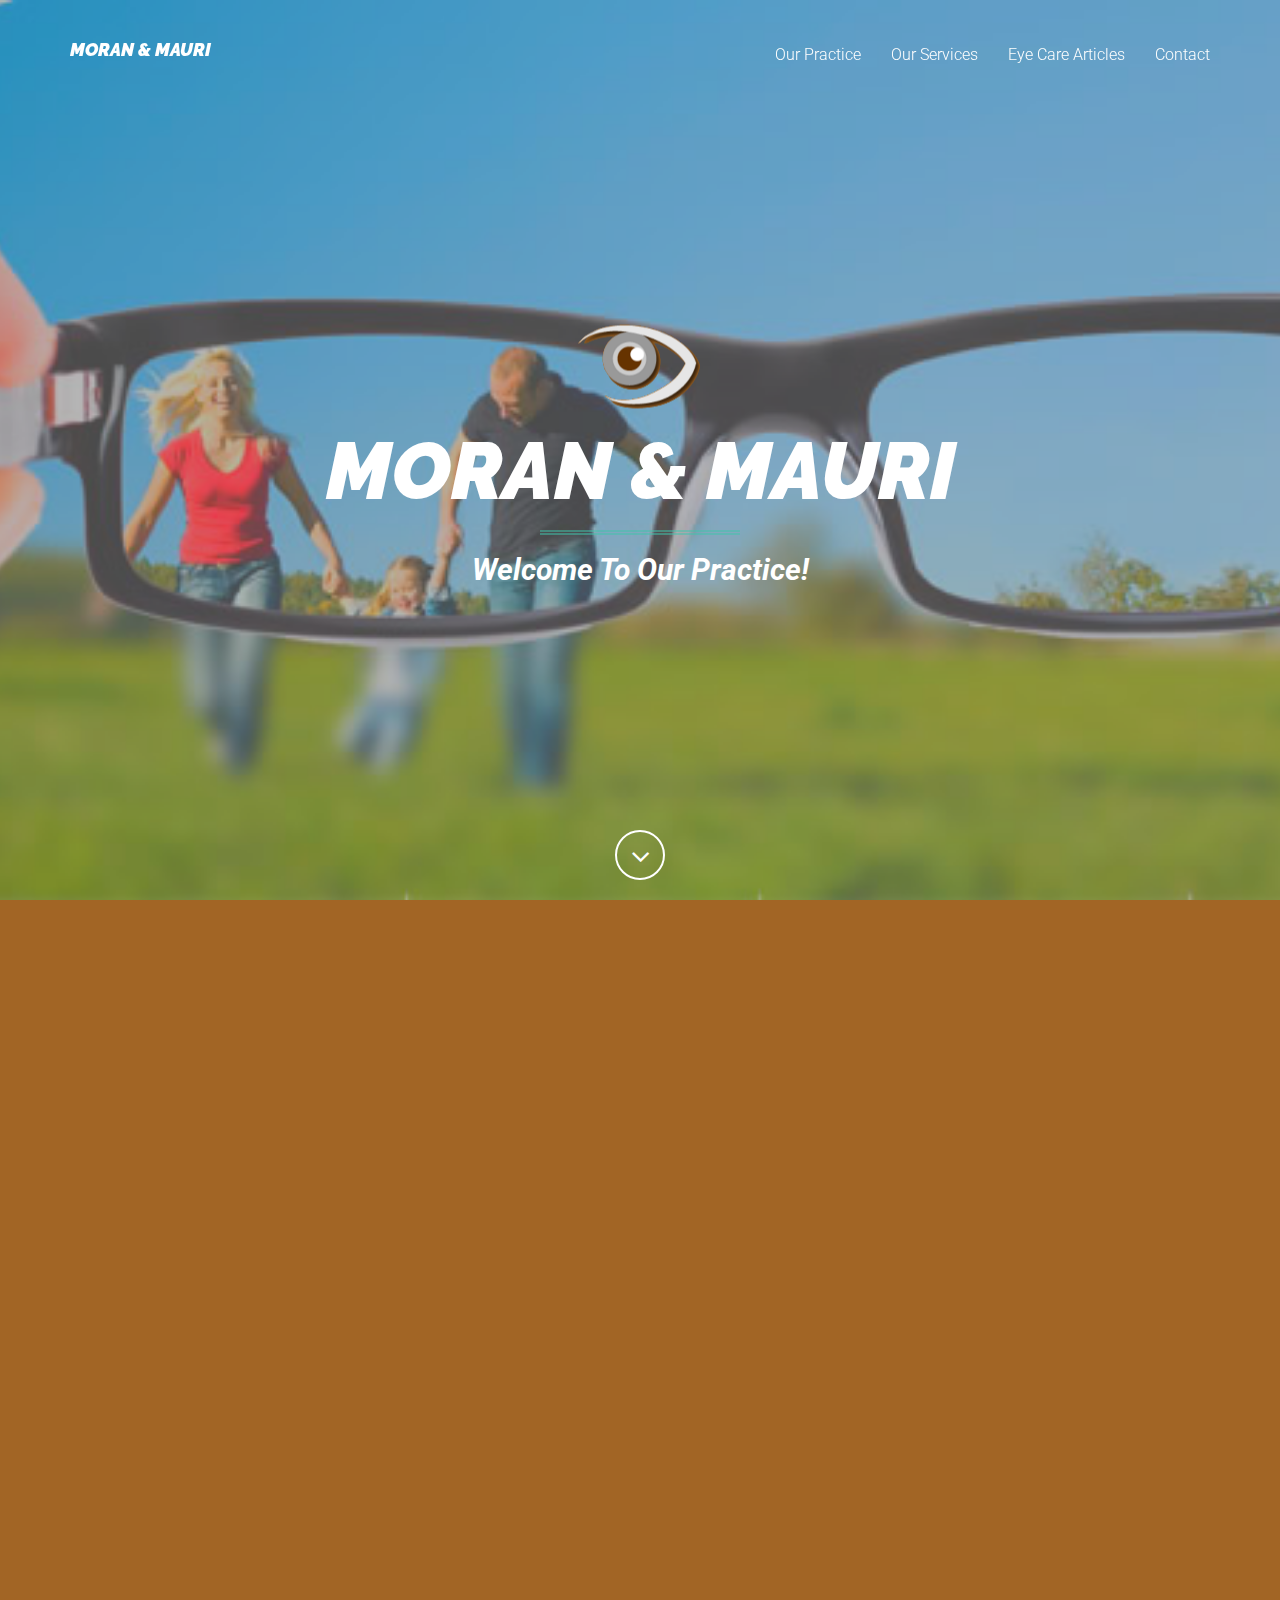
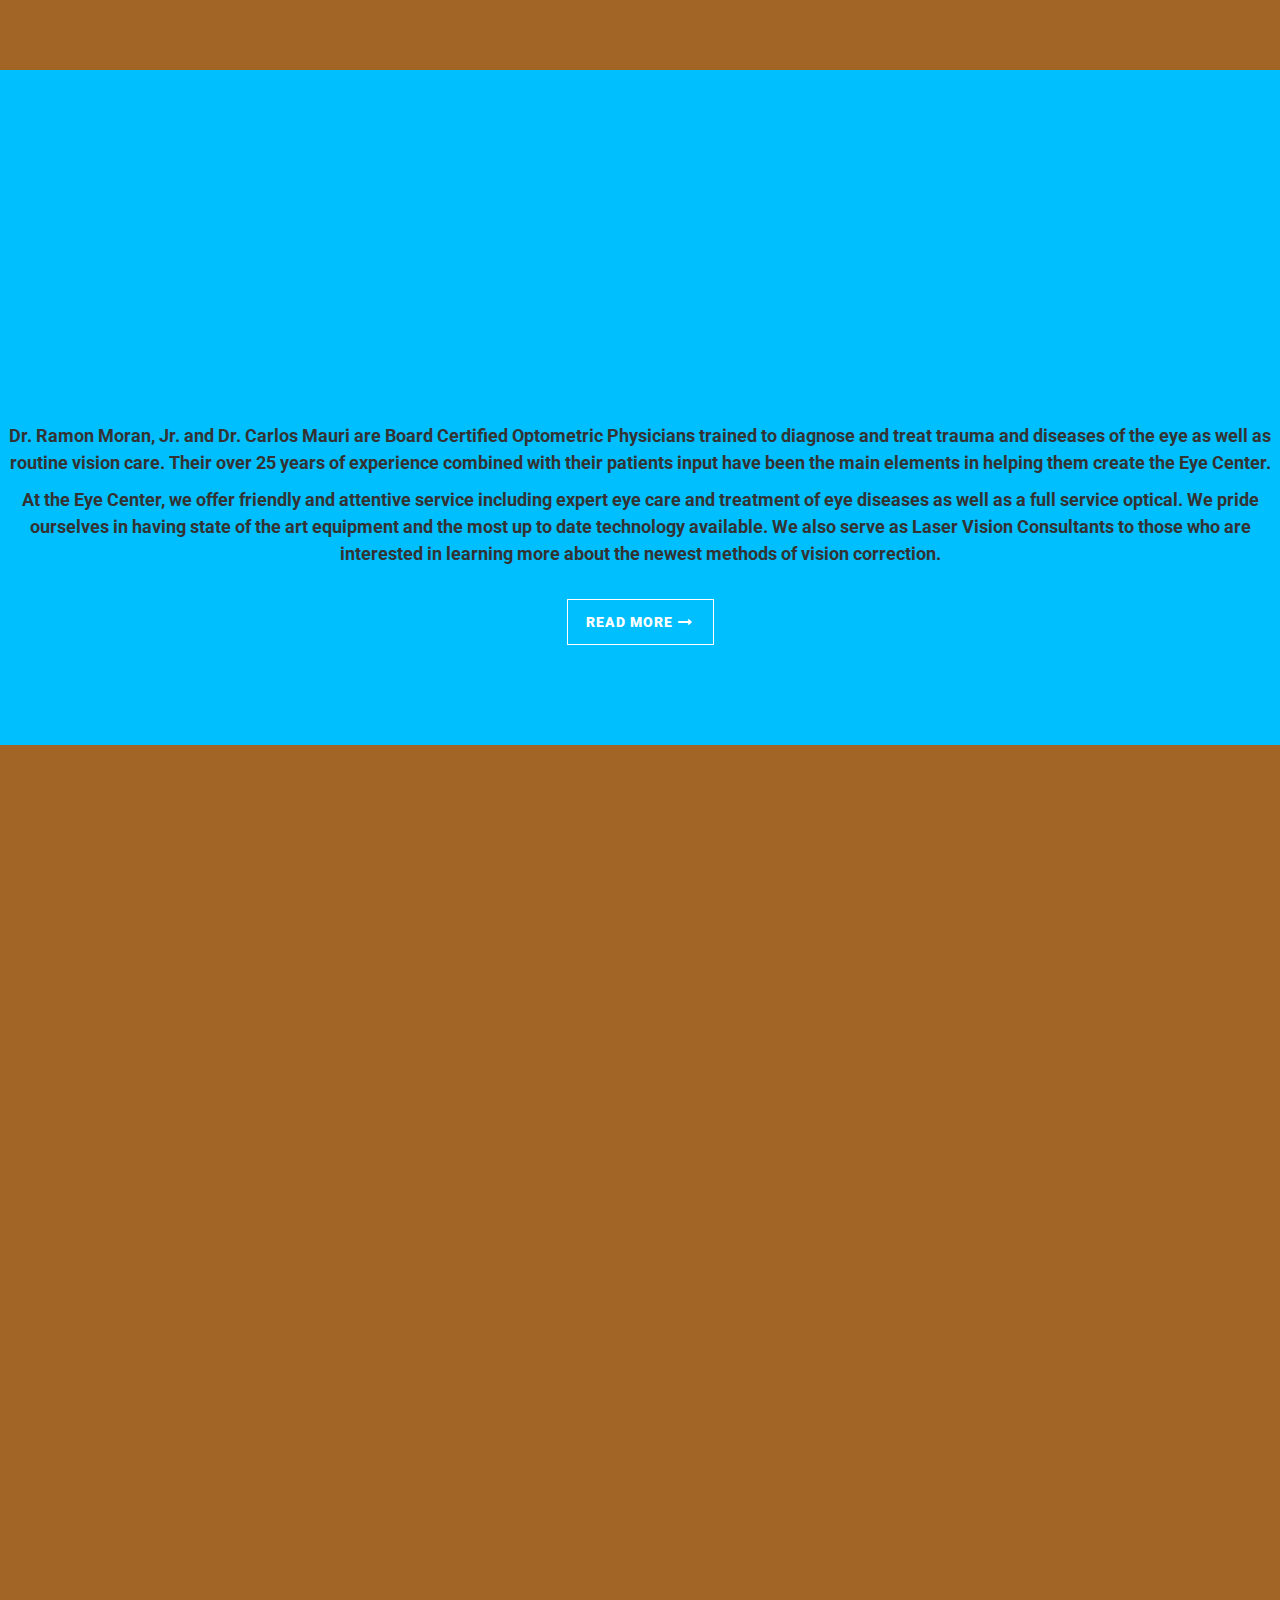
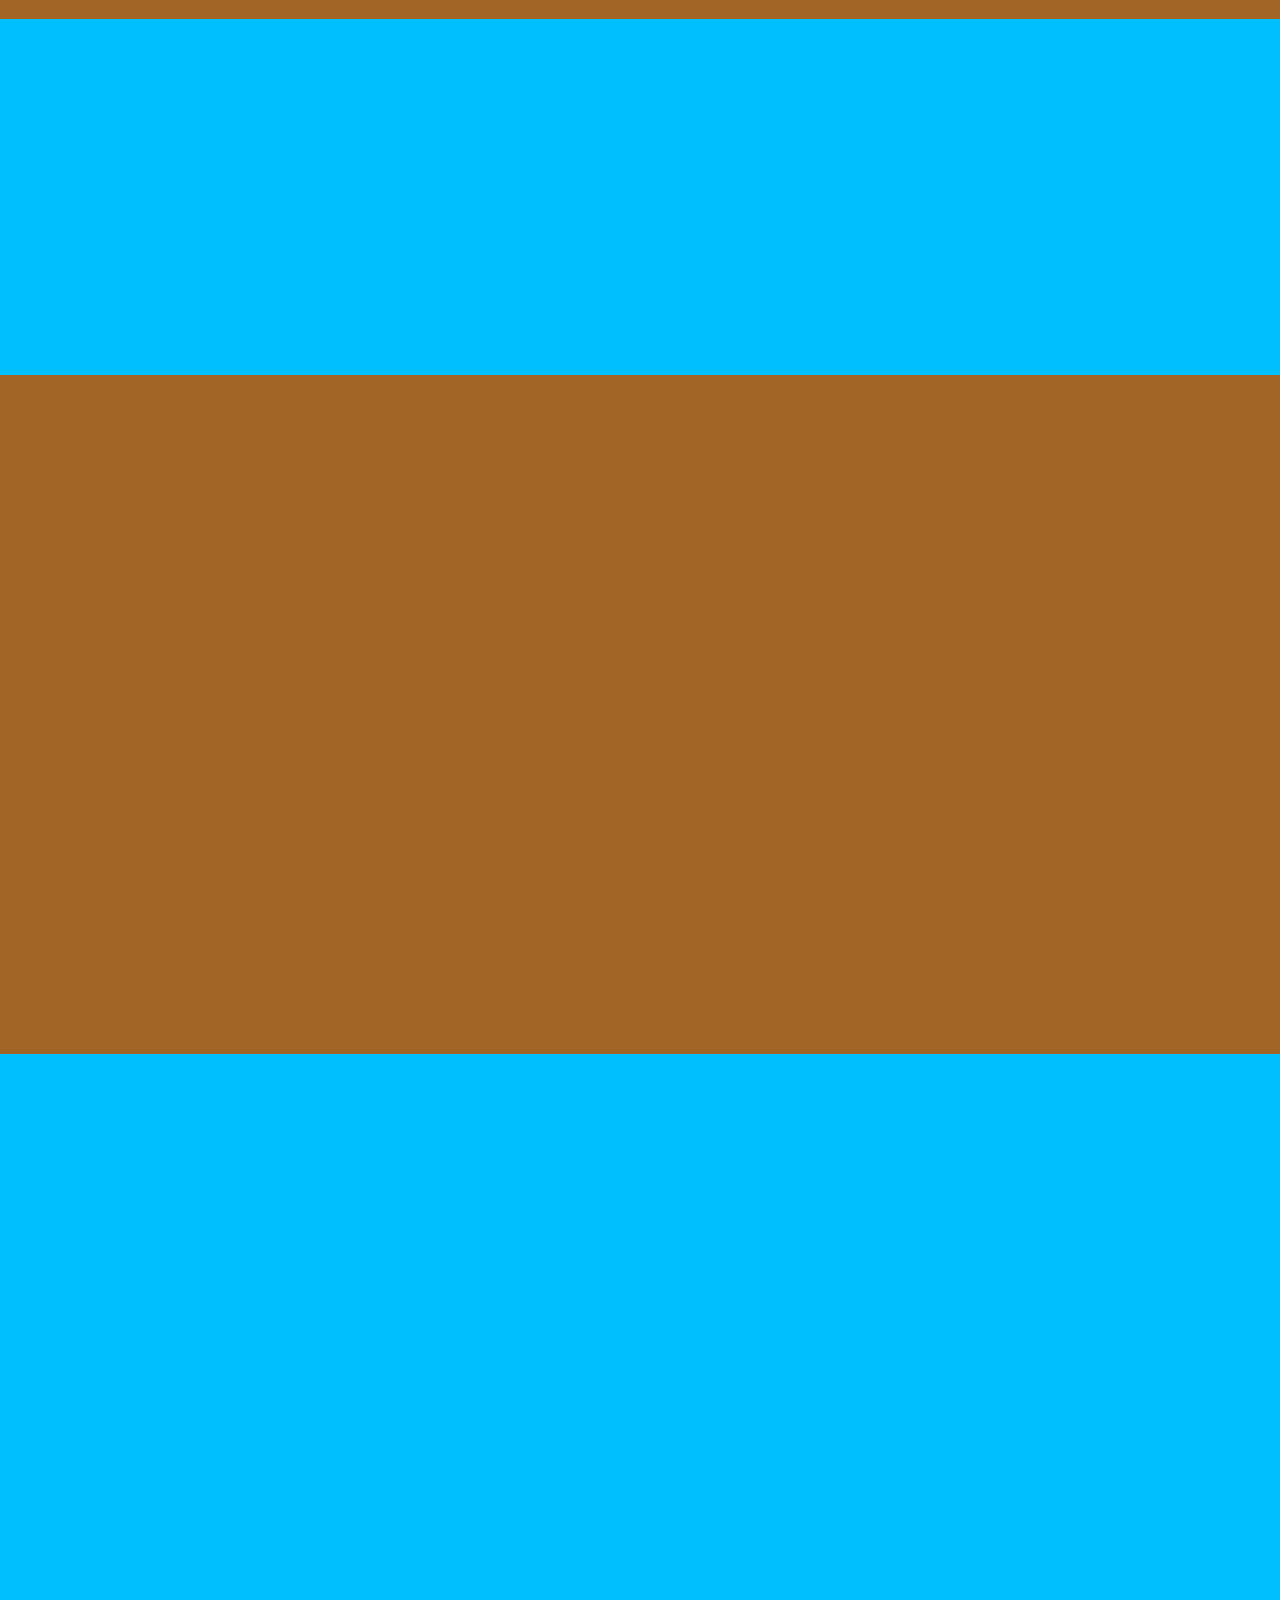
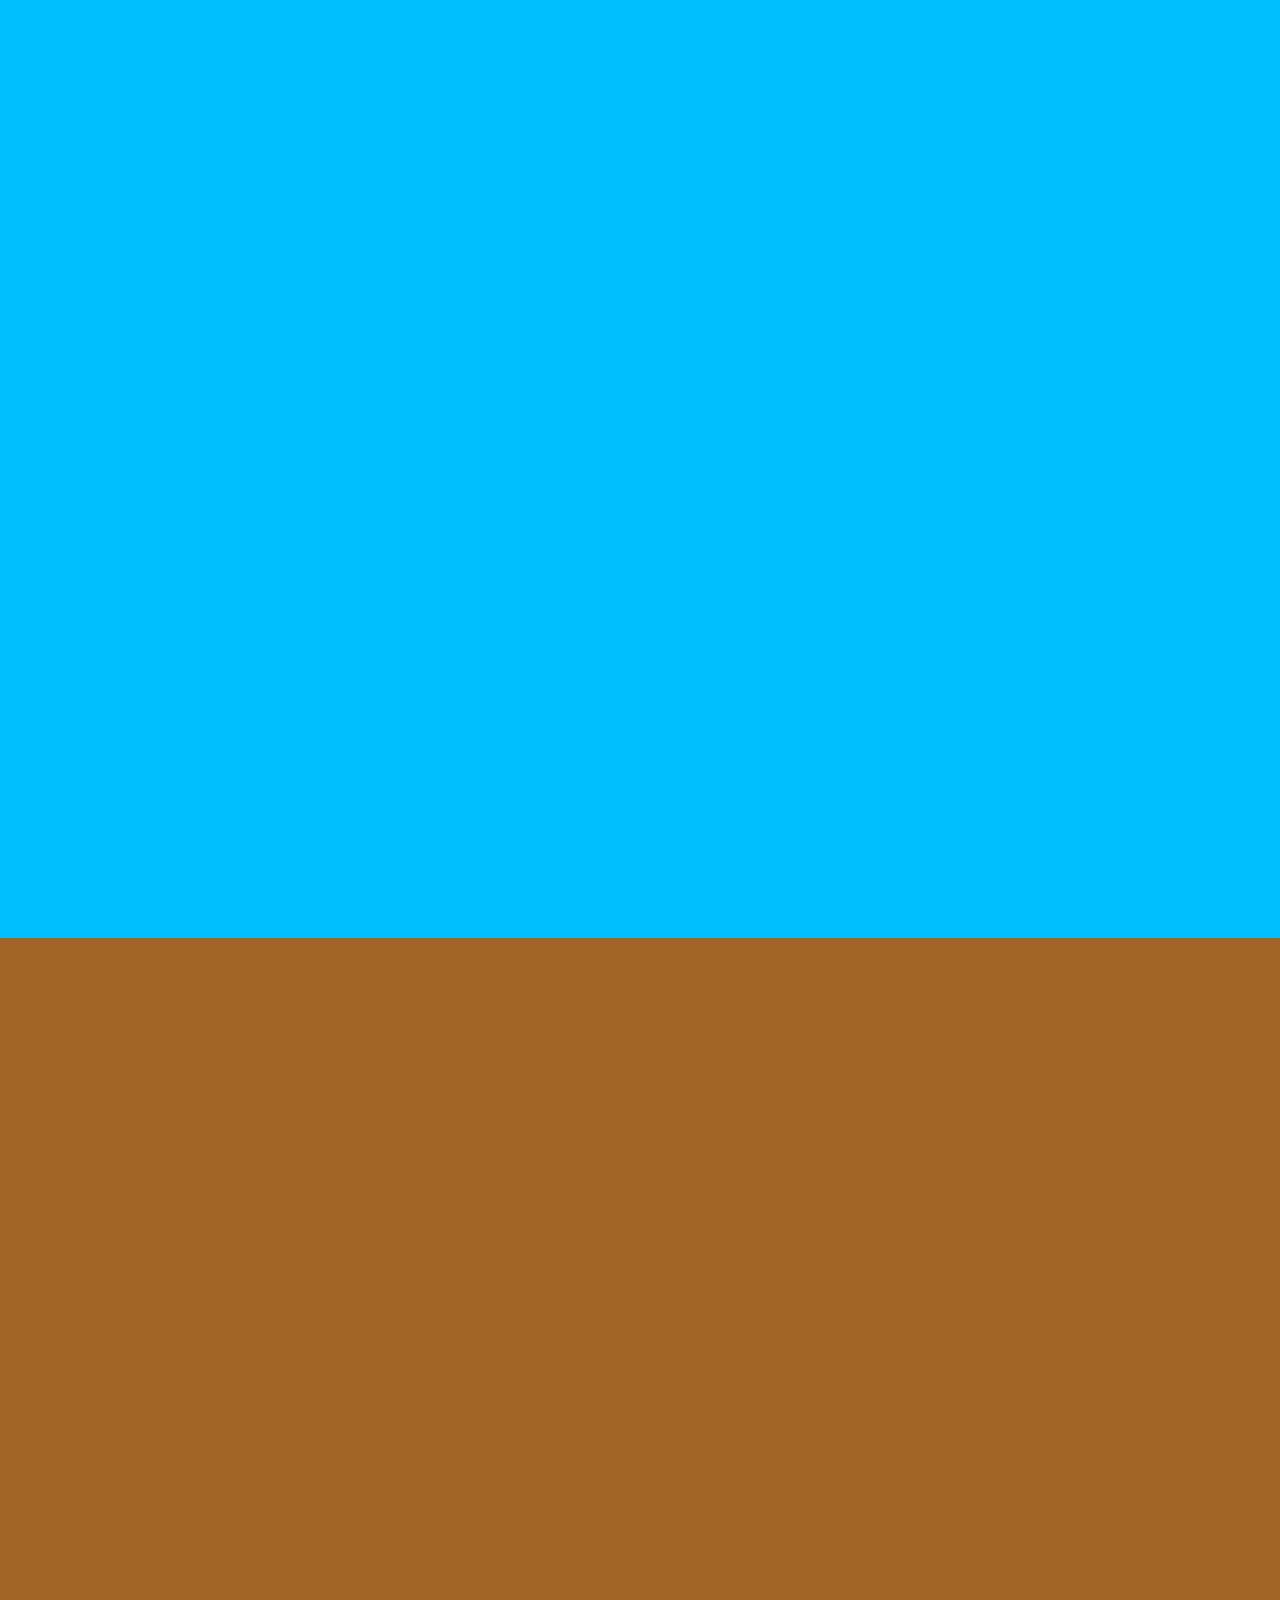
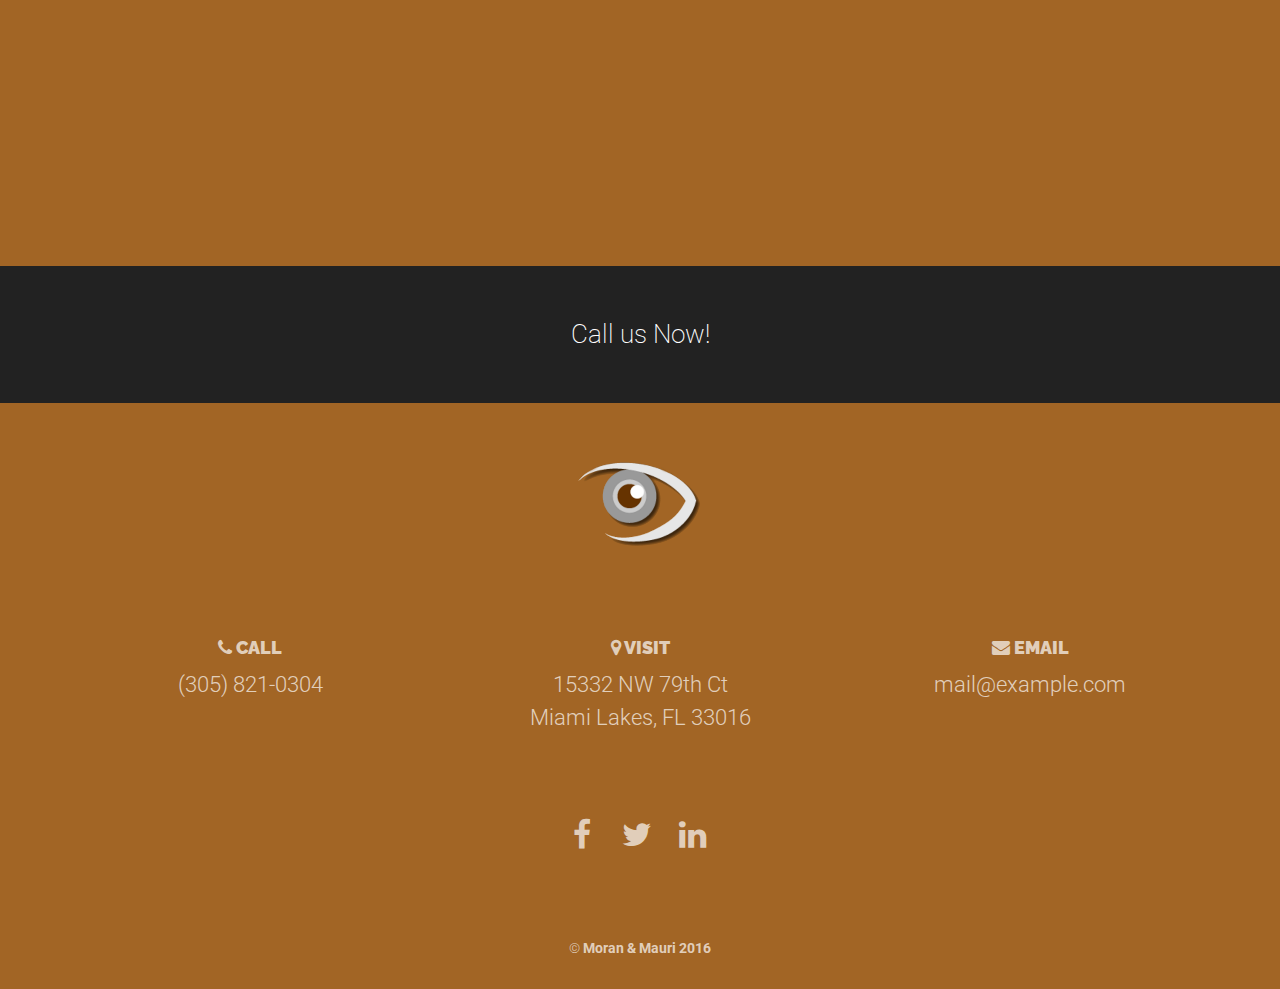
==== commit 8a6584a4: "bug2" ====
--- a/public/index.html
+++ b/public/index.html
@@ -142,10 +142,10 @@
             <div class="row">
                 <div class="col-md-10 col-md-offset-1 wow fadeIn">
                     <center><img src="assets/img/eyetop.png"></center>
-                    <span class="quote">"What a
+                    <span class="quote"><b>"What a
                         <span class="text-primary">pleasure</span> it was for me to have my
                     <span class="text-primary">eye care</span> needs performed by 
-                    <span class="text-primary">Moran & Mauri</span> Eye Center."</span>
+                    <span class="text-primary">Moran & Mauri</span> Eye Center."</b></span>
                     <hr class=" colored">
                     <a class="btn btn-outline-light page-scroll" href="#contact">Set an appointment</a>
                 </div>
@@ -243,7 +243,7 @@
                         <div class="item">
                             <img src="assets/img/ramon.png" class="img-responsive img-centered" alt="">
                             <div class="caption">
-                                <h3>Dr. Ramon Moran Jr.</h3>
+                                <h3><b>Dr. Ramon Moran Jr.</b></h3>
                                 <hr class="colored">
                                 <p>Founder/Senior Partner</p><br><br><br><br><br><br><br><br>
                                 <a href="#portfolioModal5" data-toggle="modal" class="btn btn-outline-light">Read More <i class="fa fa-long-arrow-right fa-fw"></i></a>
@@ -252,7 +252,7 @@
                          <div class="item">
                             <img src="assets/img/carlos.png" class="img-responsive img-centered" alt="">
                             <div class="caption">
-                                <h3>Dr. Carlos A. Mauri</h3>
+                                <h3><b>Dr. Carlos A. Mauri</b></h3>
                                 <hr class="colored">
                                 <p>Partner</p><br><br><br><br><br><br><br><br>
                                 <a href="#portfolioModal6" data-toggle="modal" class="btn btn-outline-light">Read More <i class="fa fa-long-arrow-right fa-fw"></i></a>
@@ -394,7 +394,7 @@
             </div>
         </div>
     </section>
-    <a href="tel:3058210304" class="btn btn-block btn-full-width">Set up your next appointment now!</a>
+    <a href="tel:3058210304" class="btn btn-block btn-full-width">Call us Now!</a>
     <footer class="footer" style="background-image: url('assets/img/footer.png')">
         <div class="container text-center">
             <div class="row">
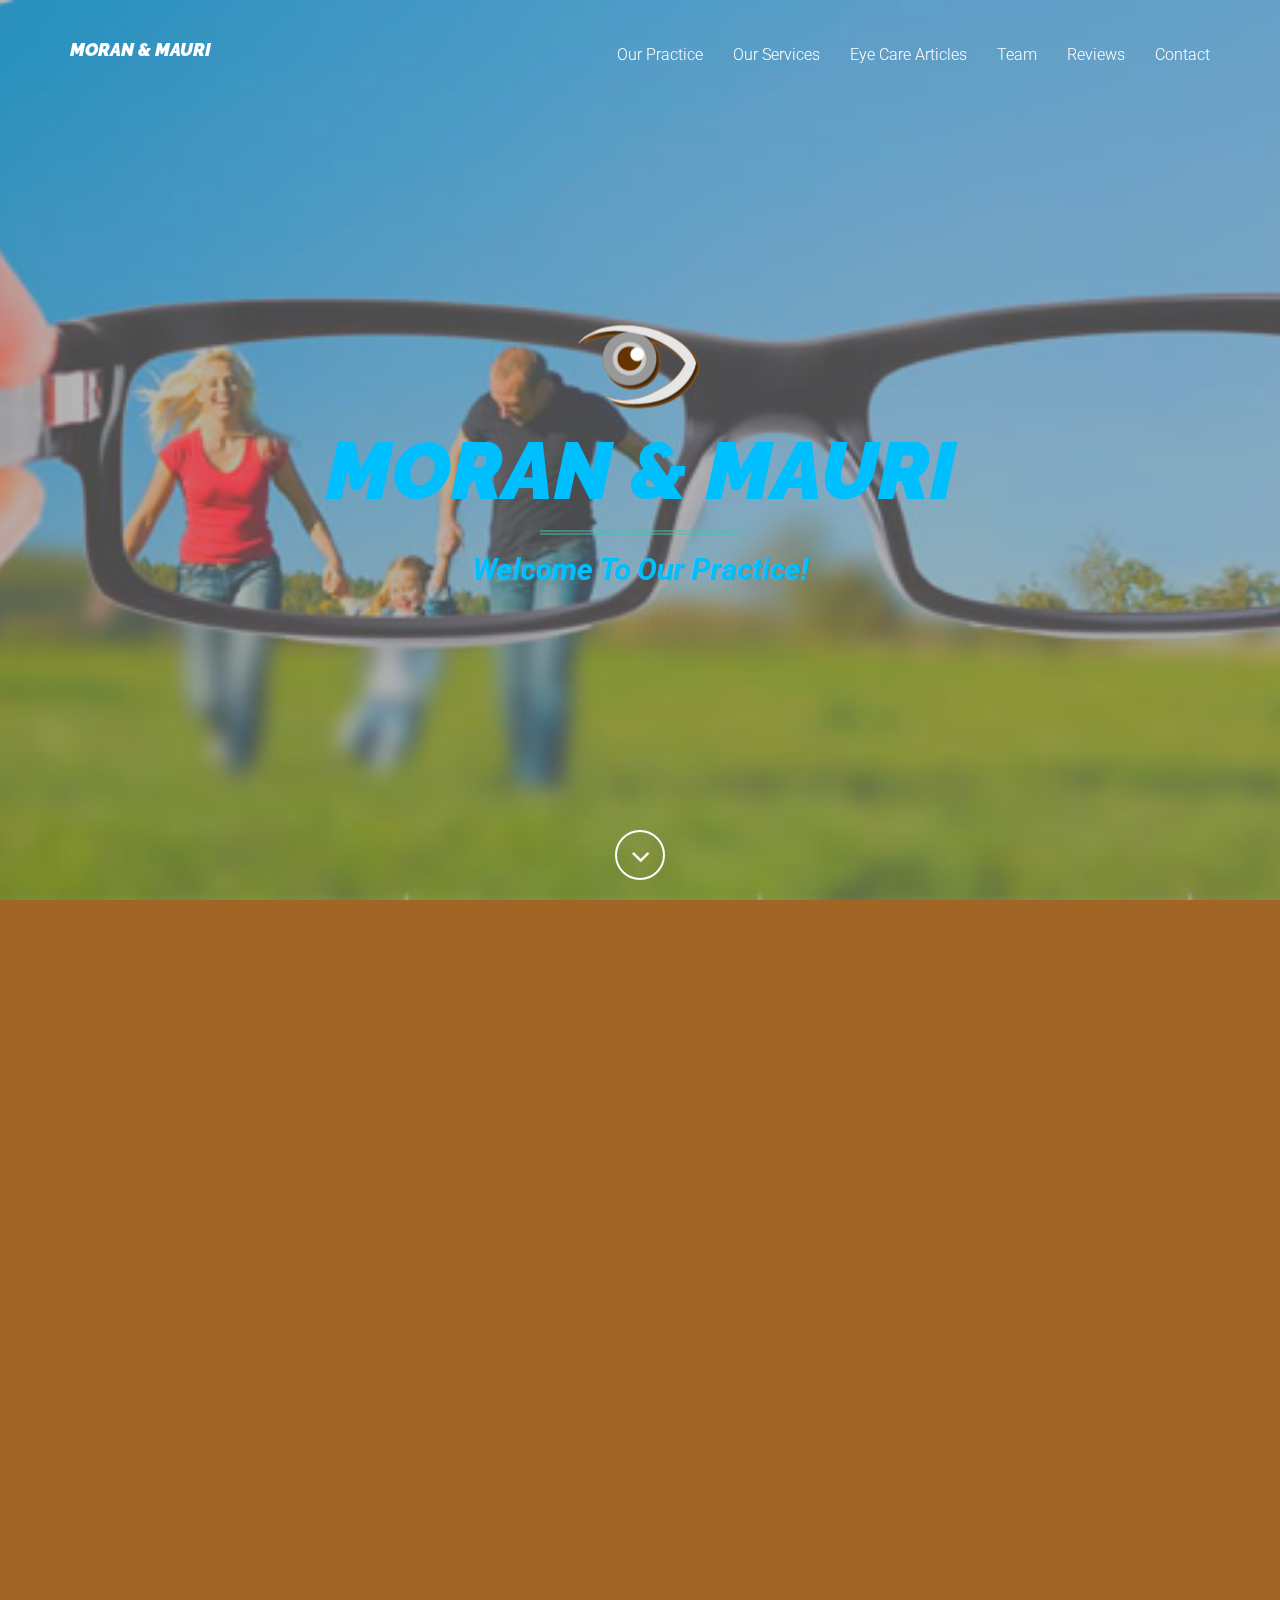
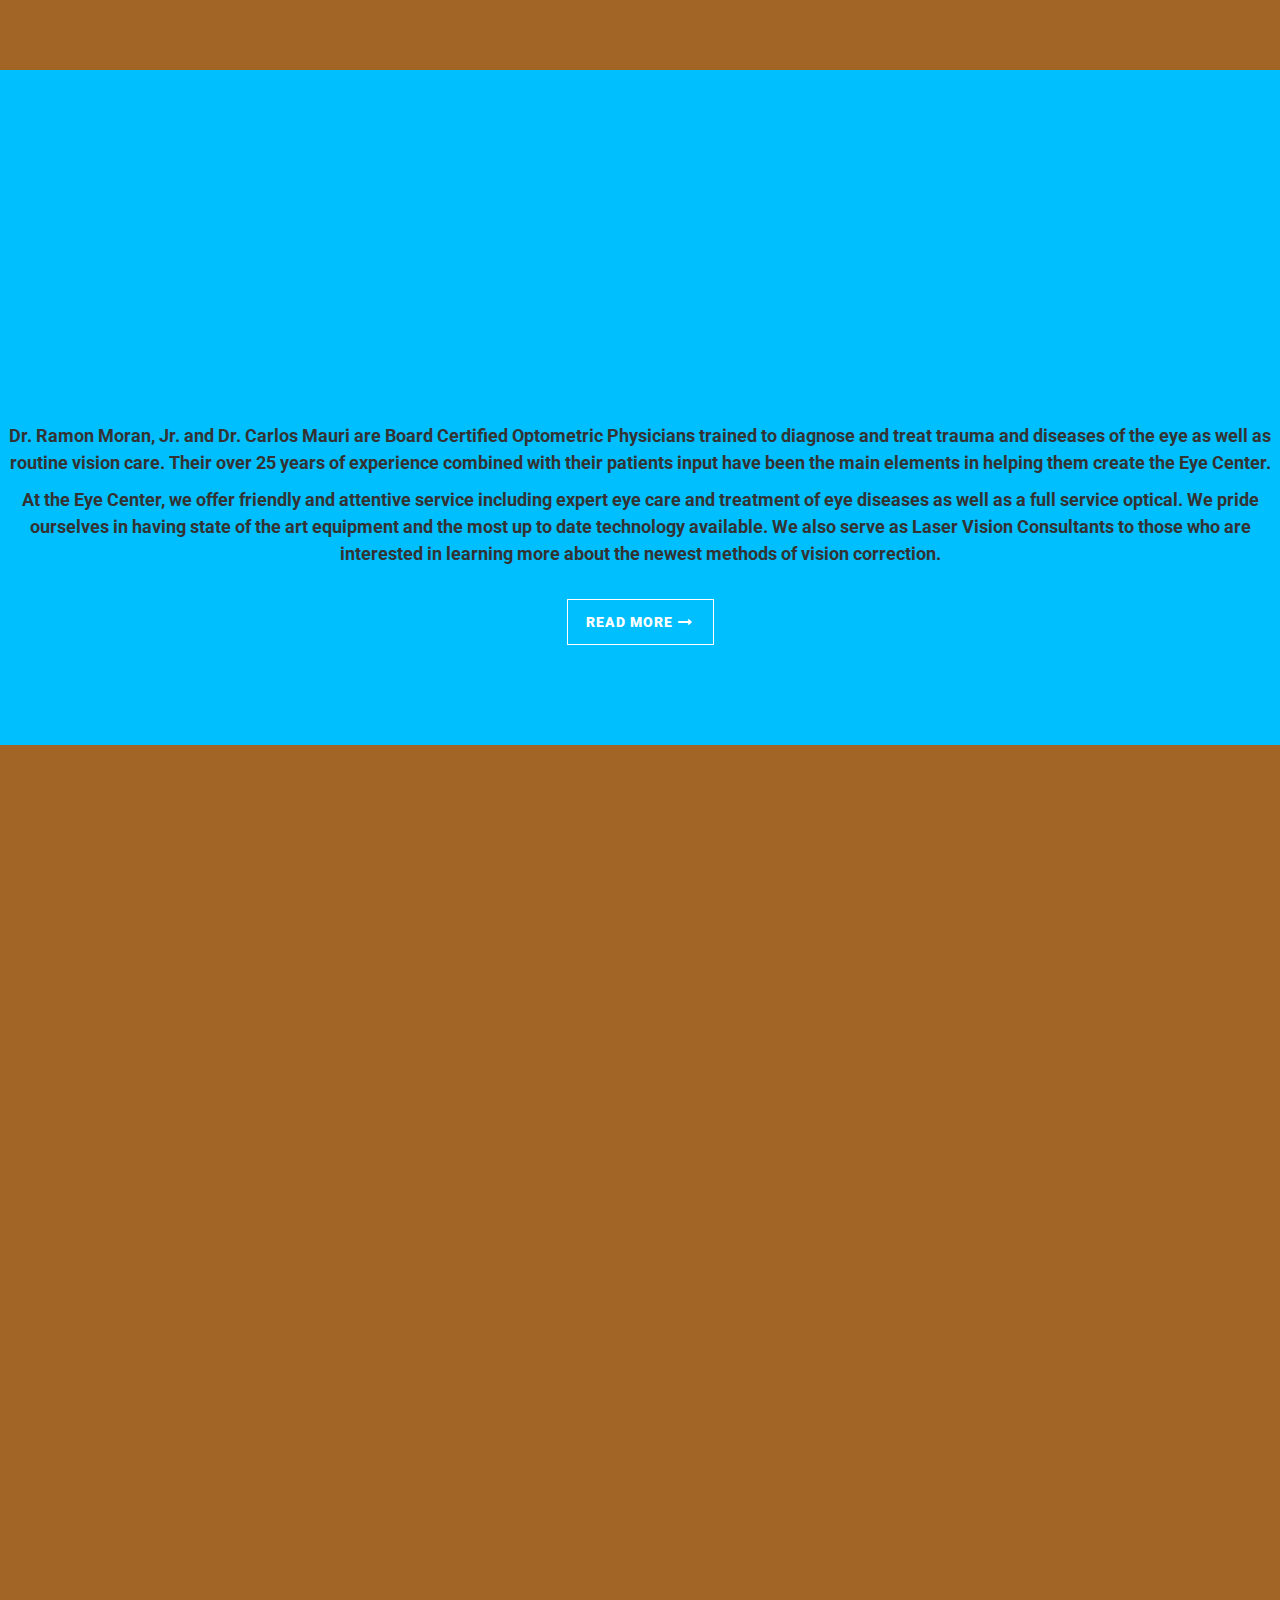
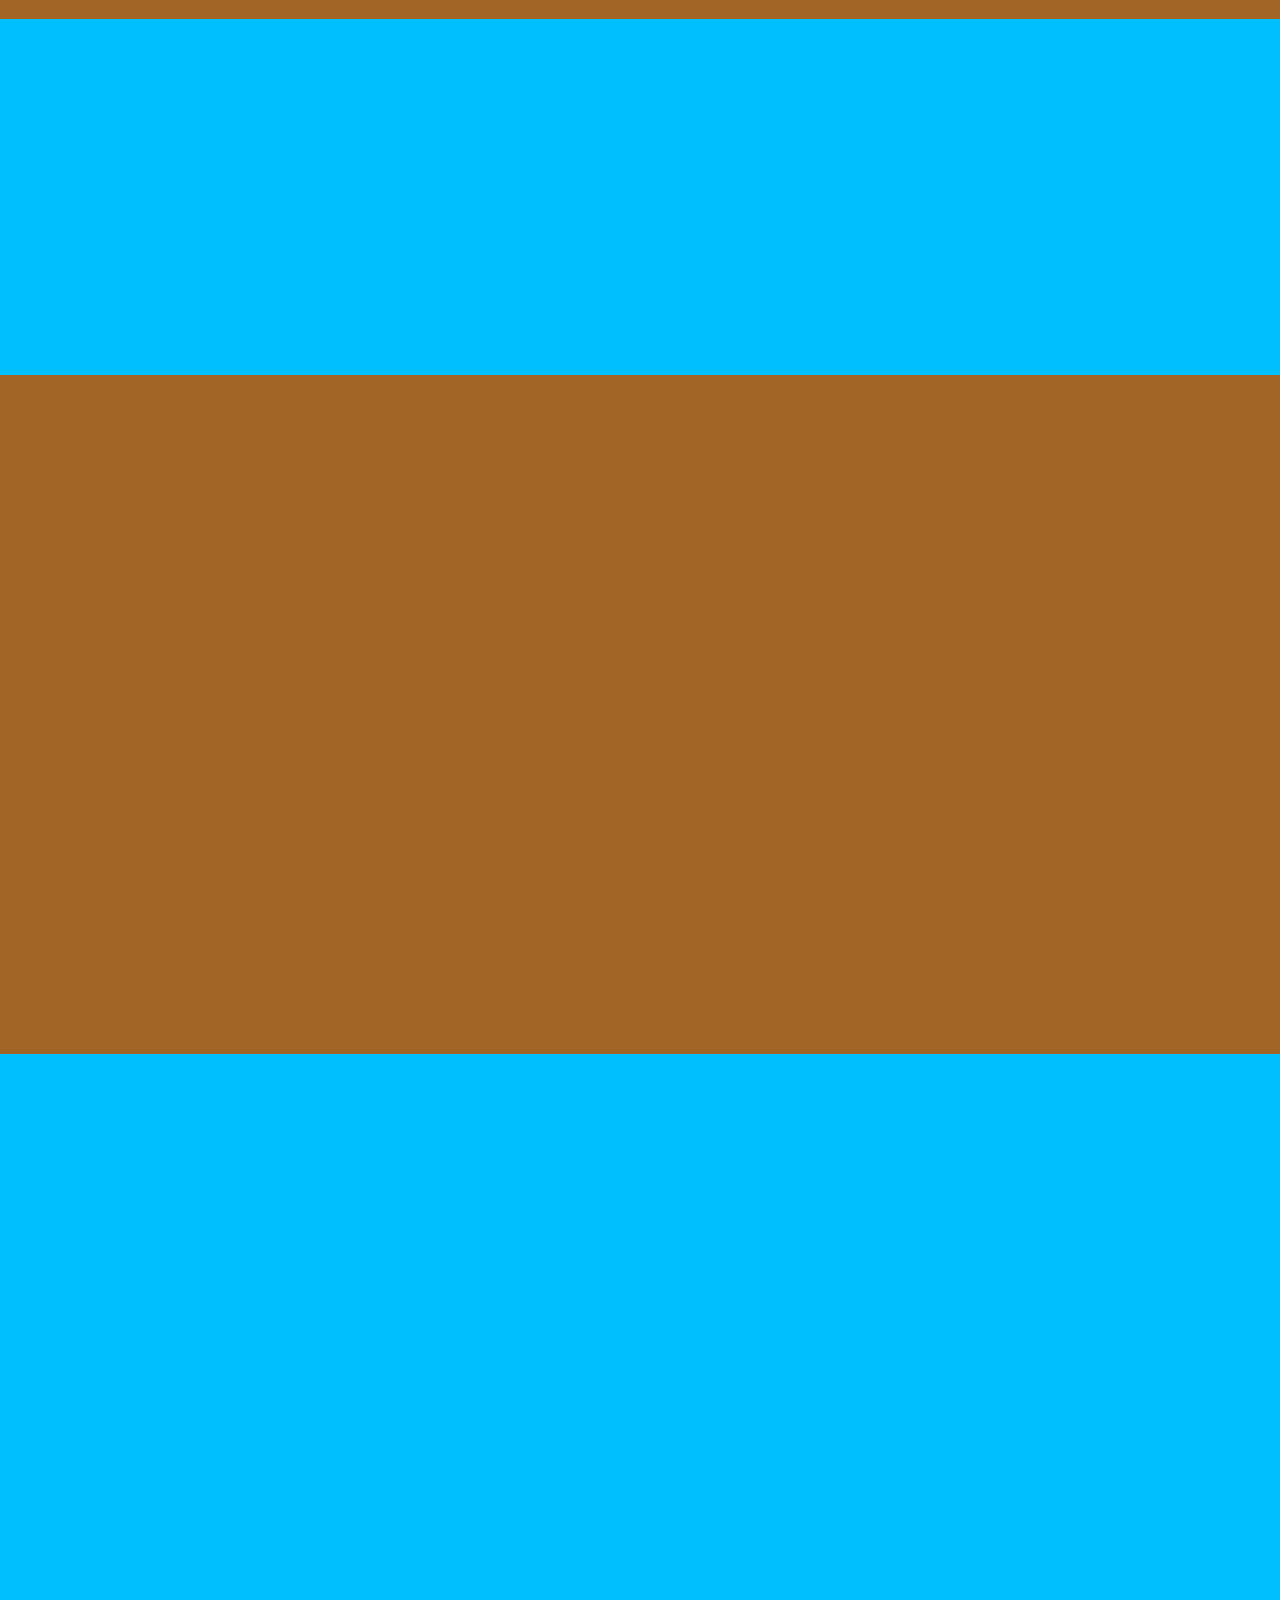
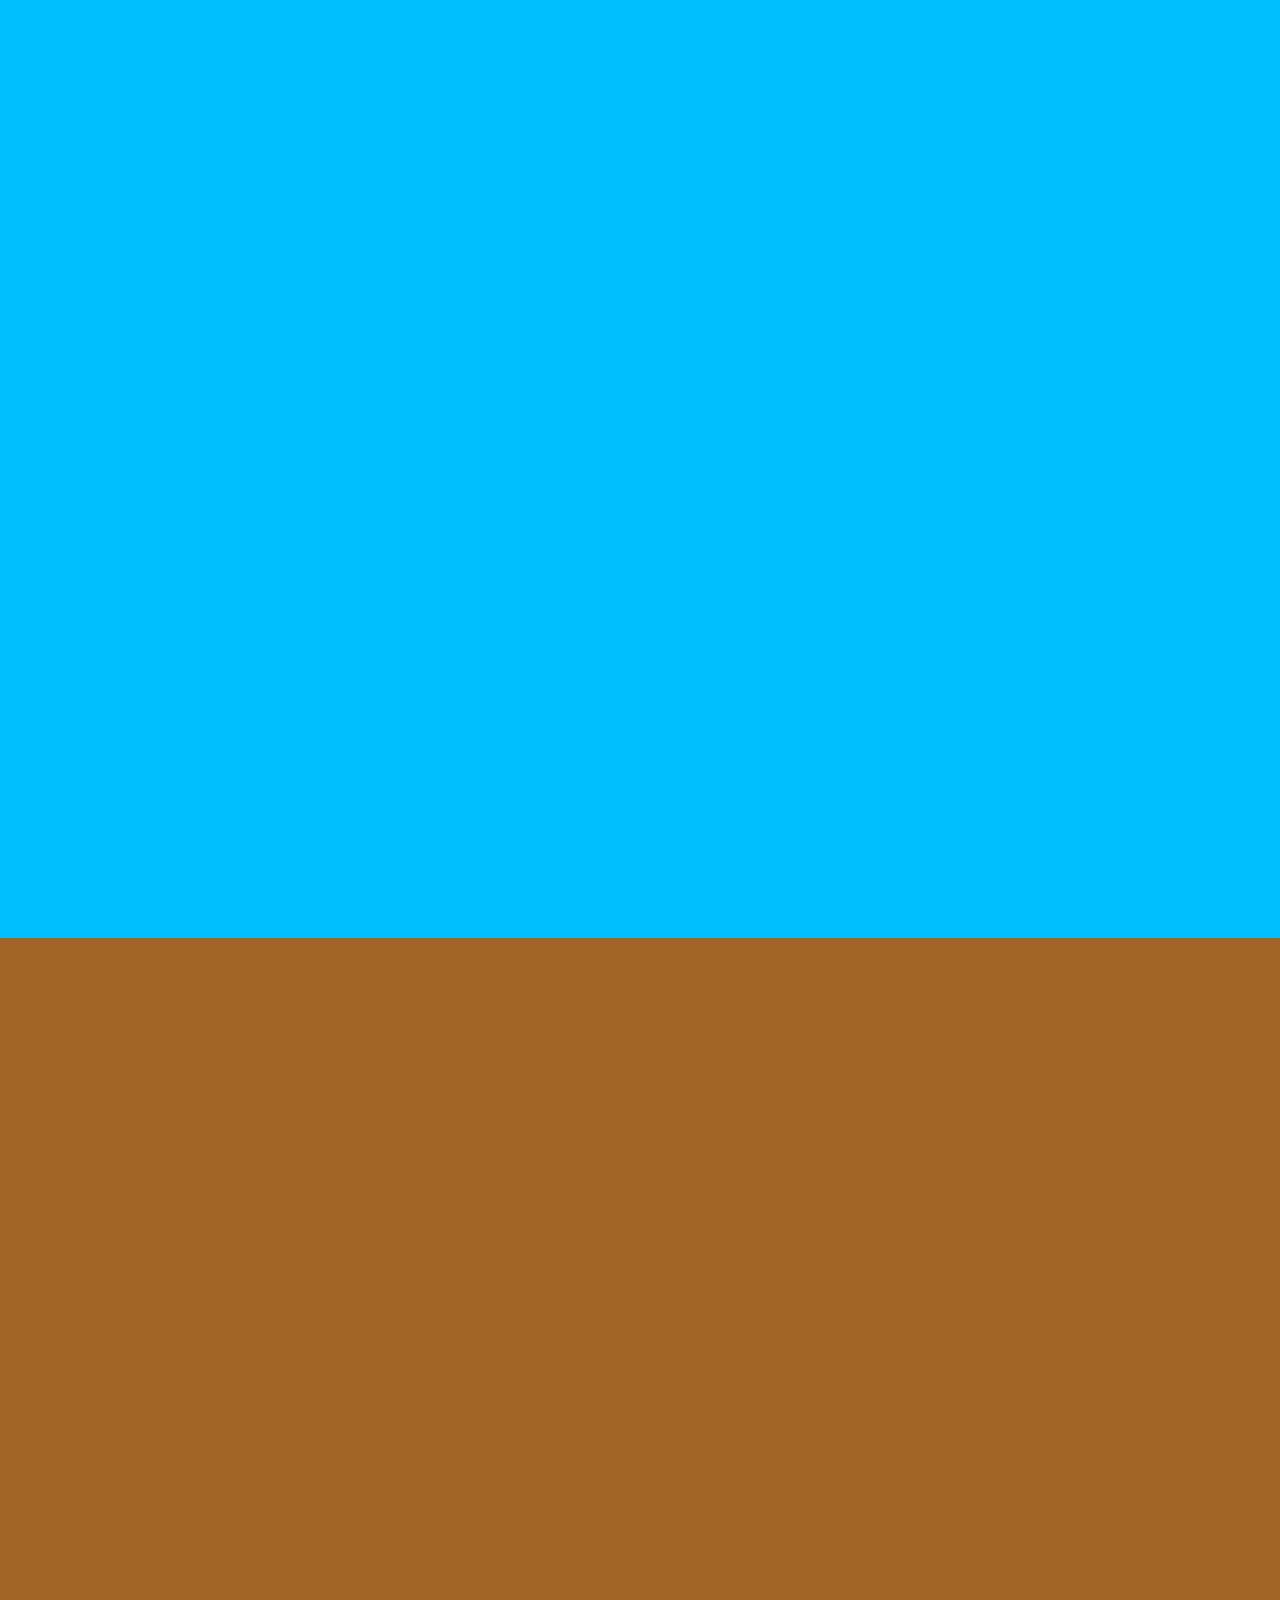
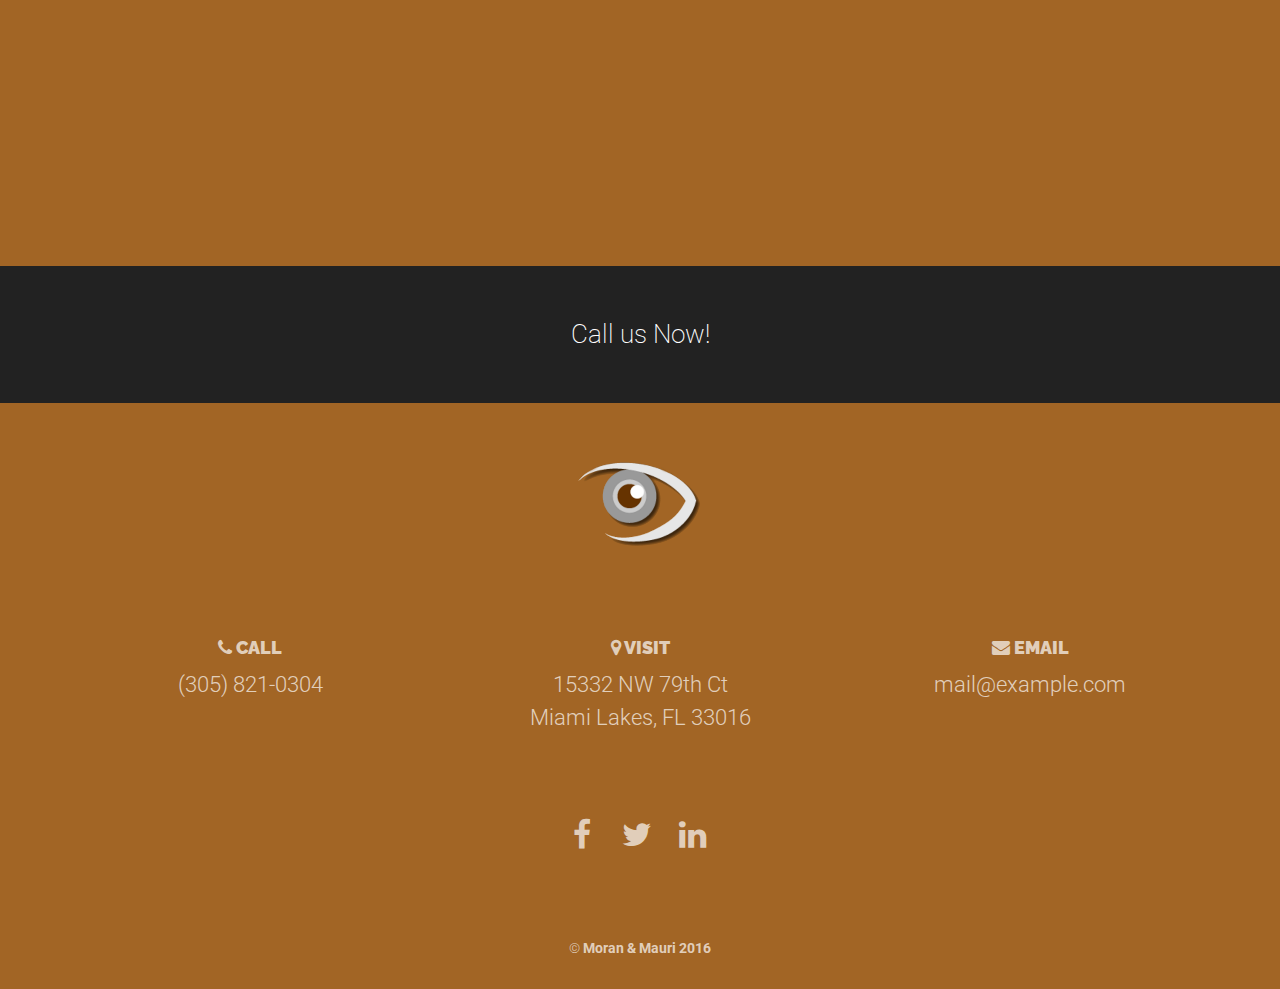
==== commit c2bd19f1: "team change" ====
--- a/public/index.html
+++ b/public/index.html
@@ -82,6 +82,12 @@
                     <li>
                         <a class="page-scroll" href="#work">Eye Care Articles</a>
                     </li>
+                    <li>
+                        <a class="page-scroll" href="#team">Team</a>
+                    </li>
+                    <li>
+                        <a class="page-scroll" href="#reviews">Reviews</a>
+                    </li>
 
                     <li>
                         <a class="page-scroll" href="#contact">Contact</a>
@@ -283,7 +289,7 @@
         </div>
     </section>
     
-    <section class="testimonials bg-gray">
+    <section id="reviews" class="testimonials bg-gray">
         <div class="container wow fadeIn">
             <div class="row">
                 <div class="col-lg-10 col-lg-offset-1">
--- a/public/assets/css/vitality-turquoise.css
+++ b/public/assets/css/vitality-turquoise.css
@@ -275,7 +275,7 @@
   padding: 100px 0;
 }
 header .intro-content {
-  color: #fff;
+  color: #00BFFF;
   text-align: center;
   position: relative;
 }
@@ -329,7 +329,7 @@
     background-attachment: scroll;
   }
   header .intro-content {
-    color: #fff;
+    color: #00BFFF;
     text-align: center;
     width: 50%;
     margin: auto;
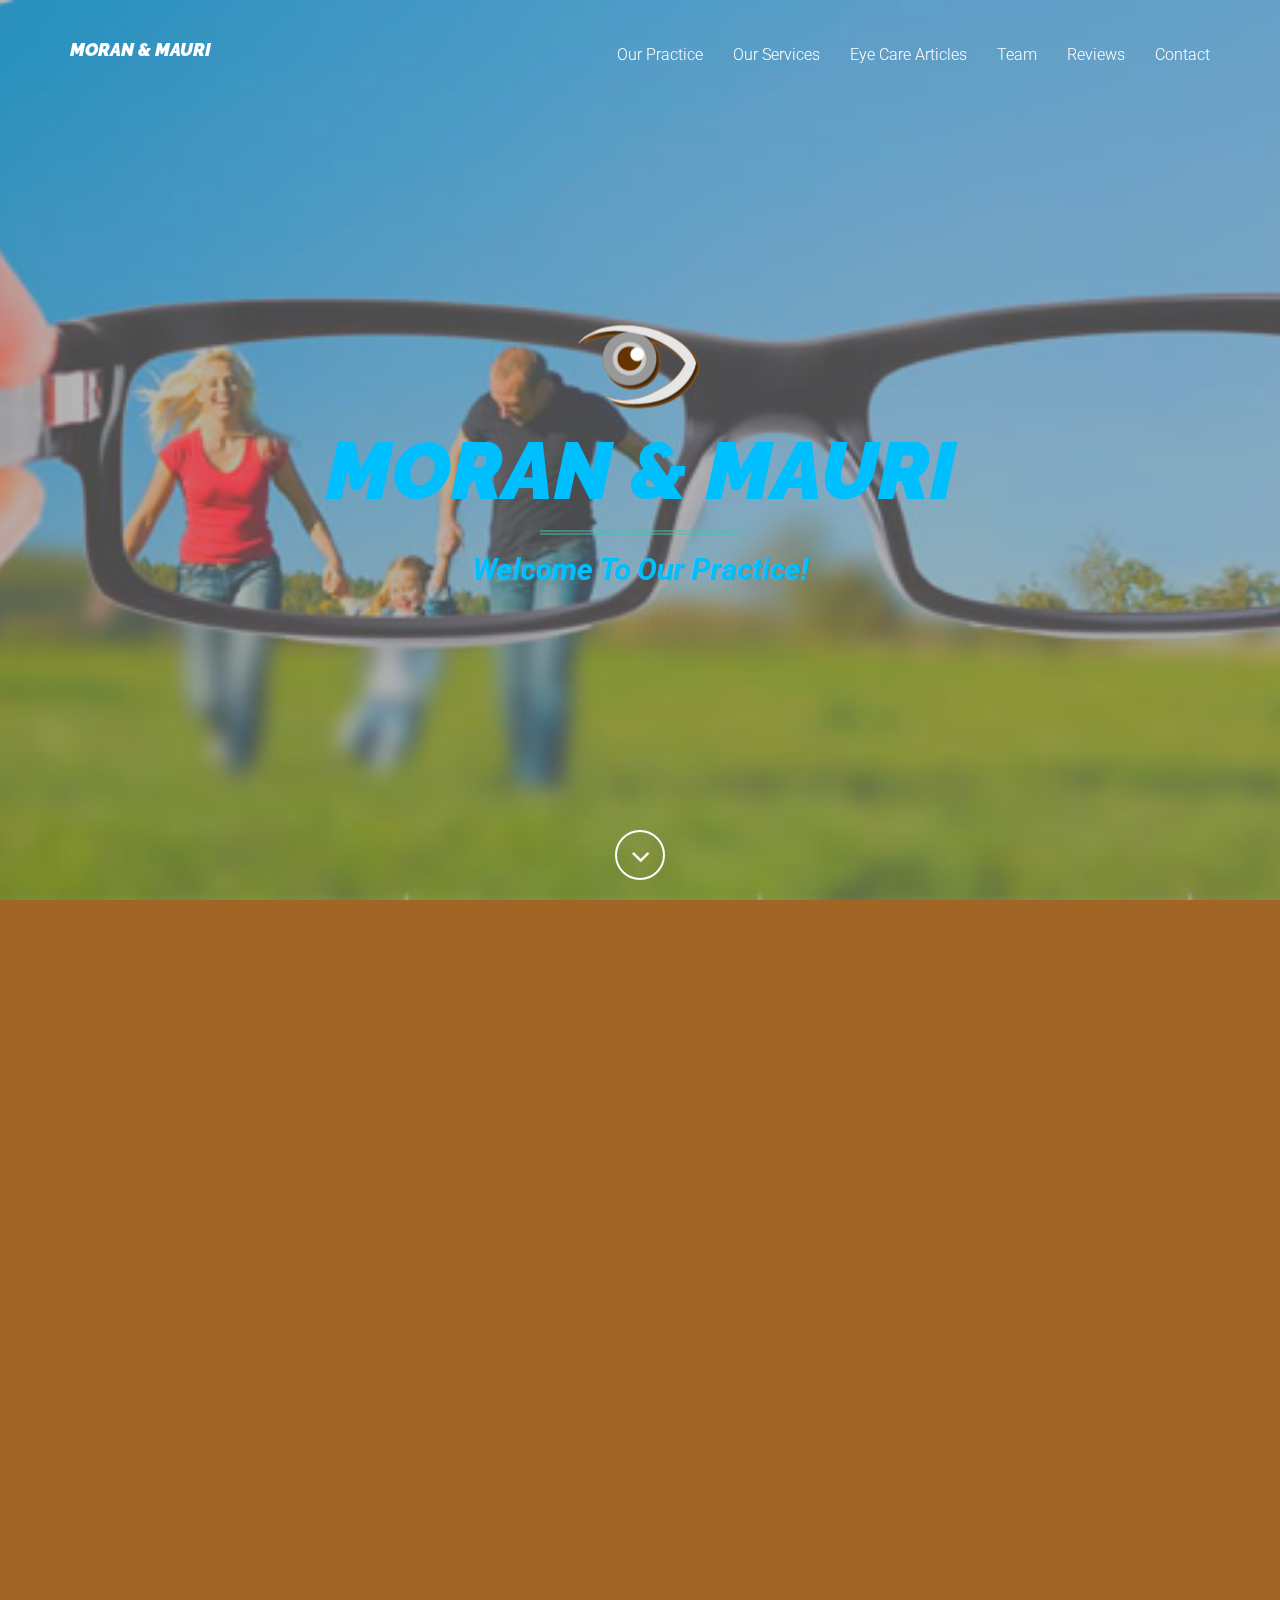
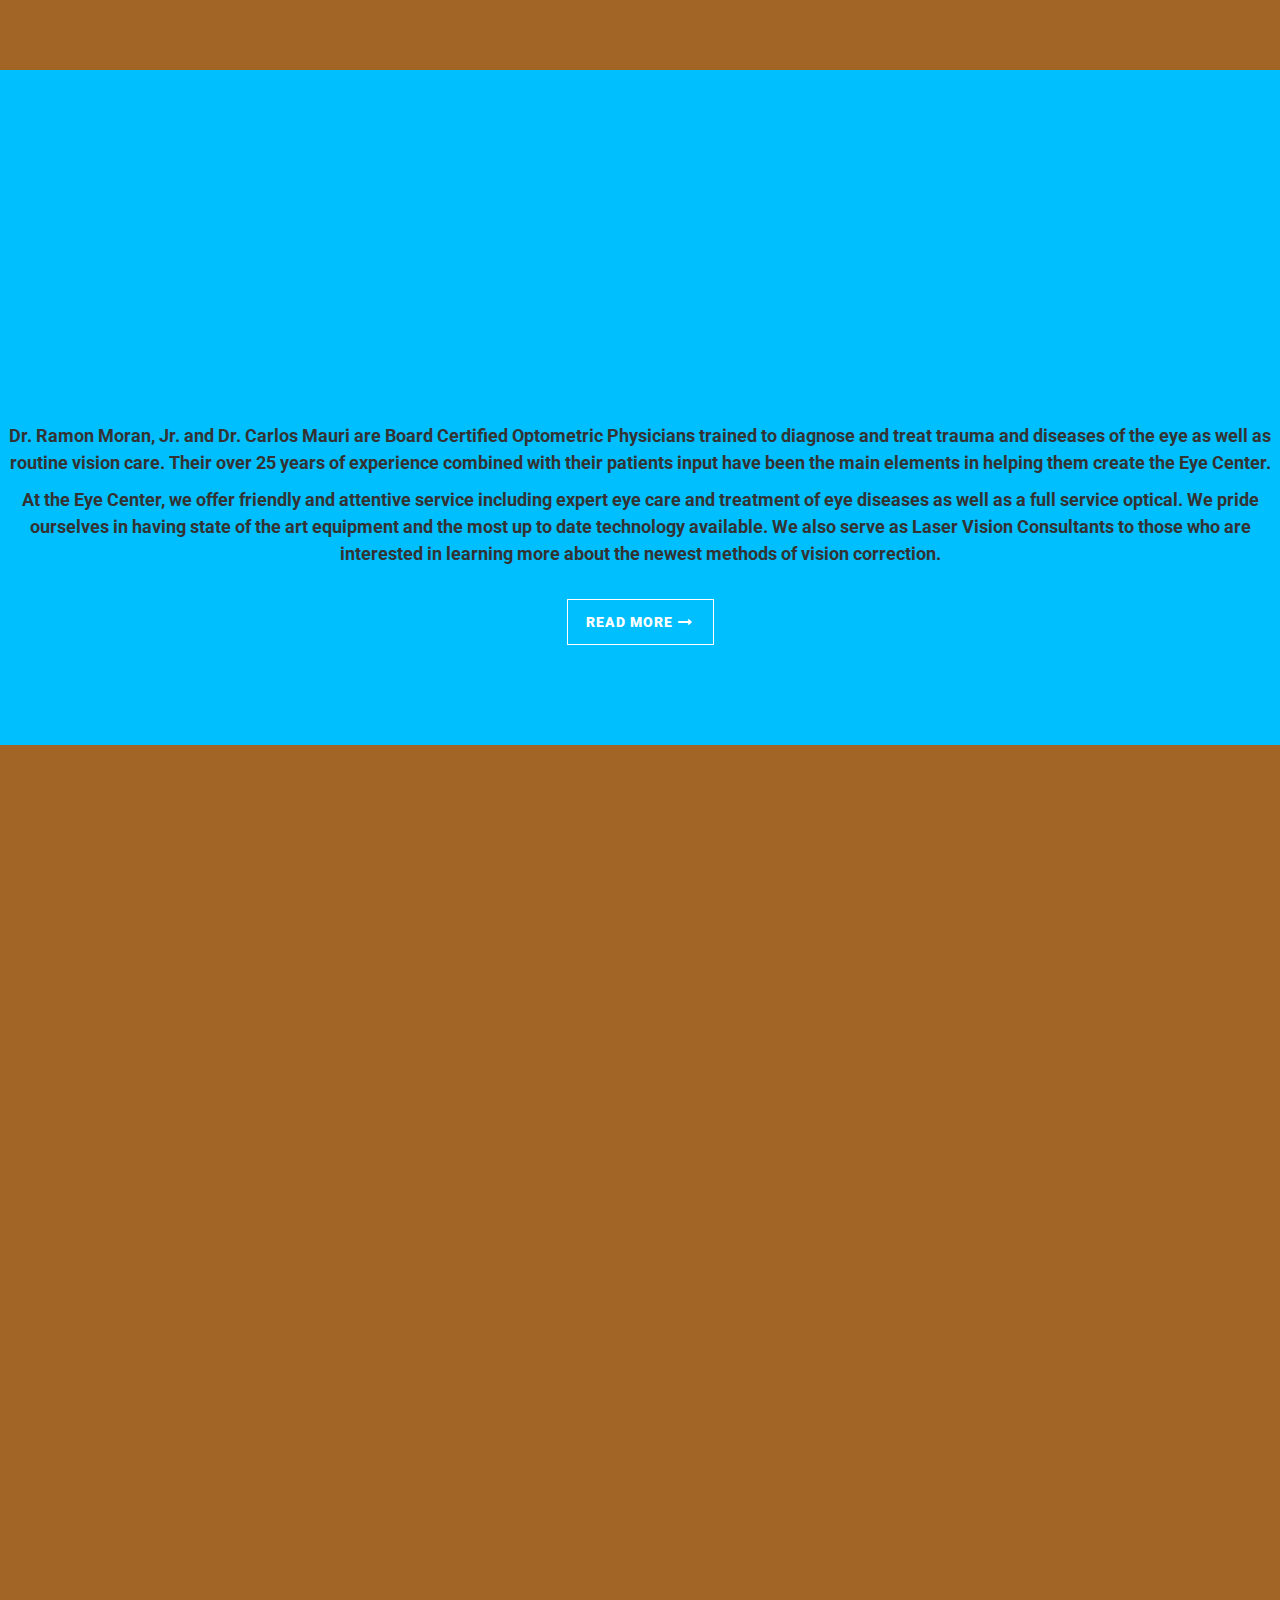
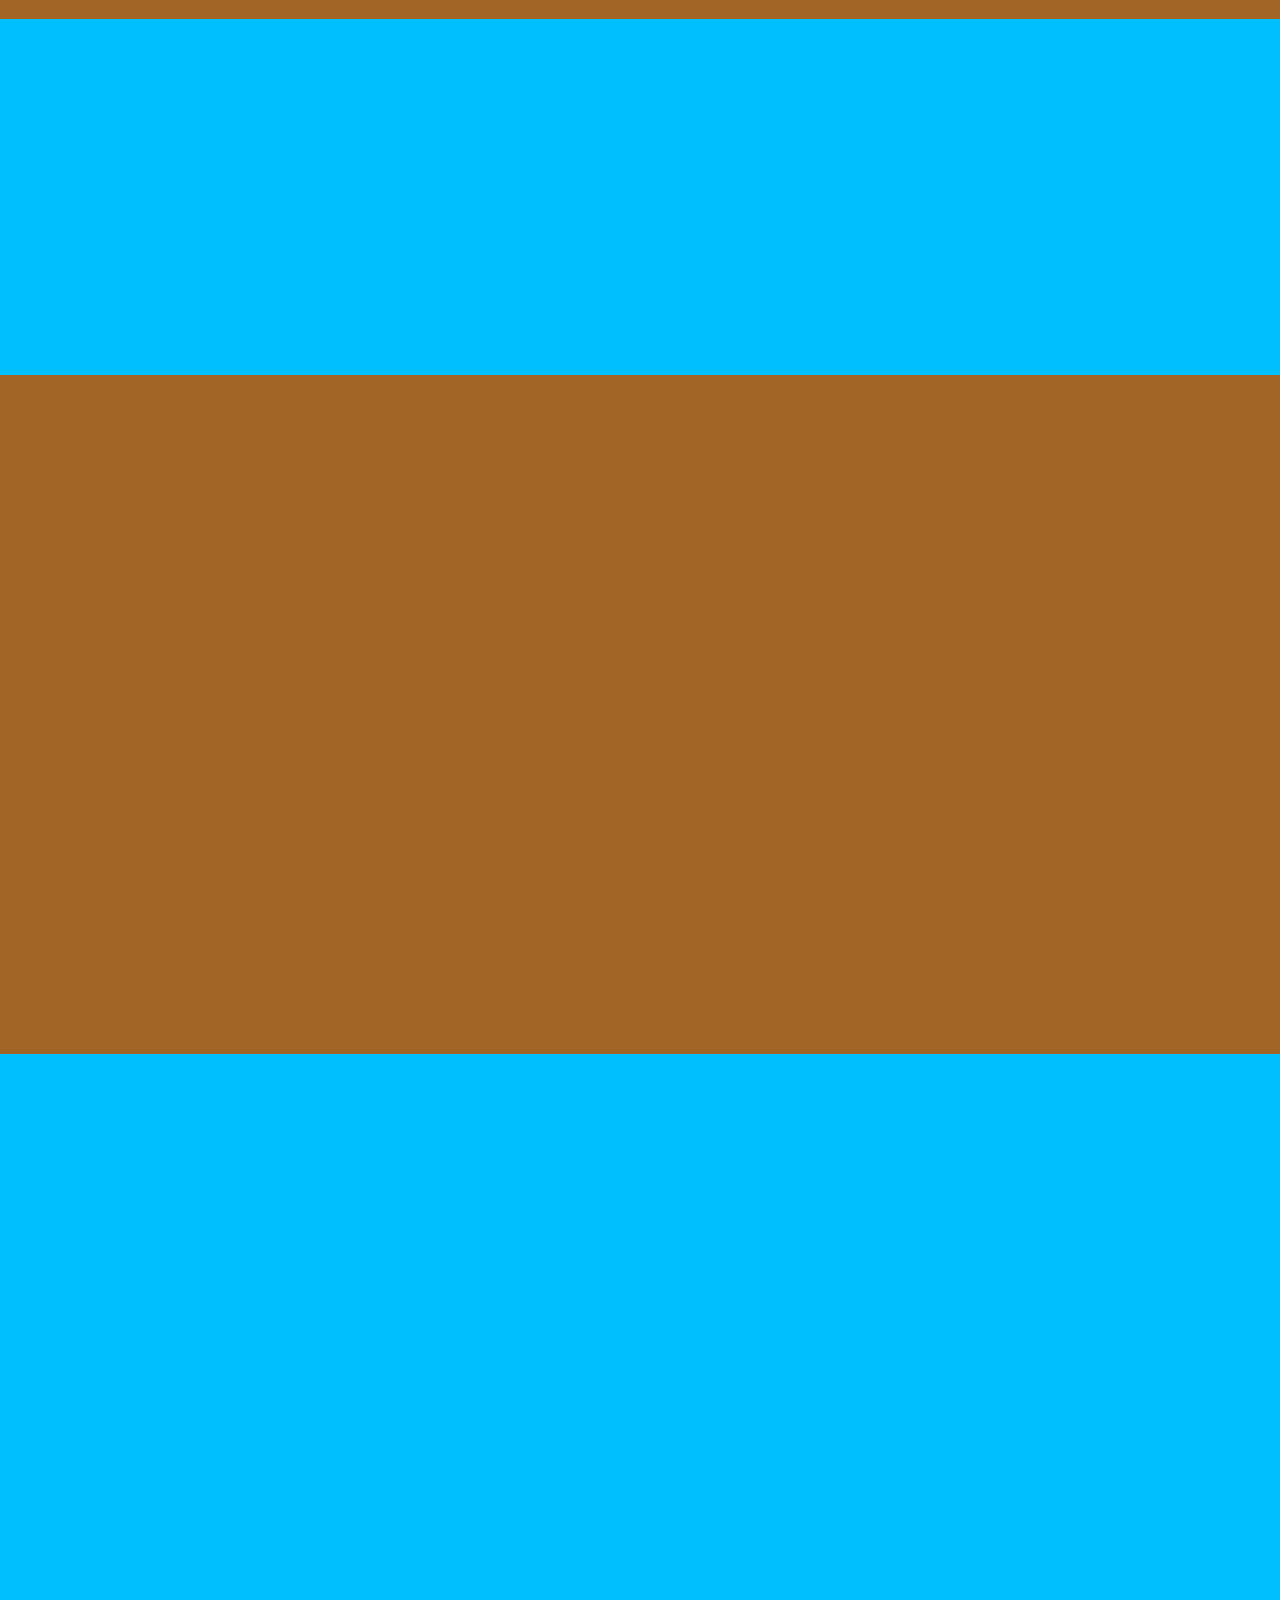
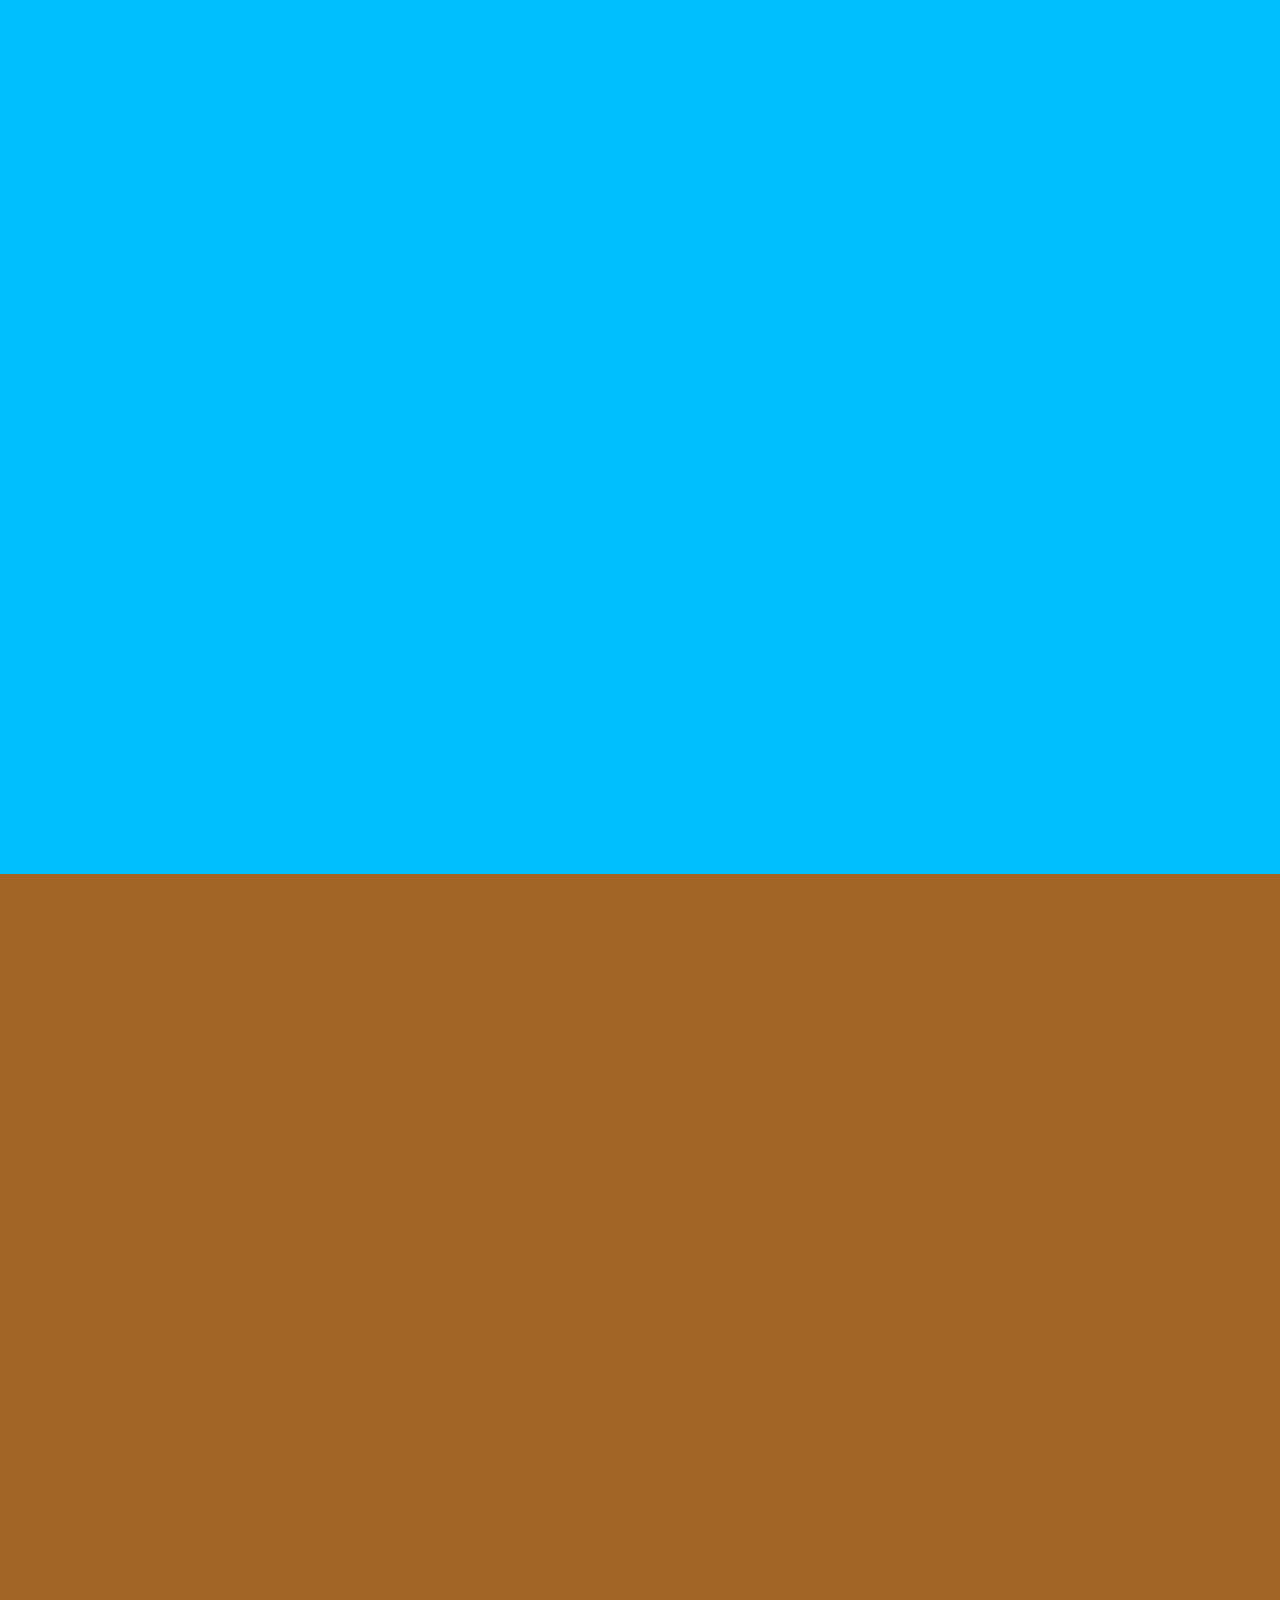
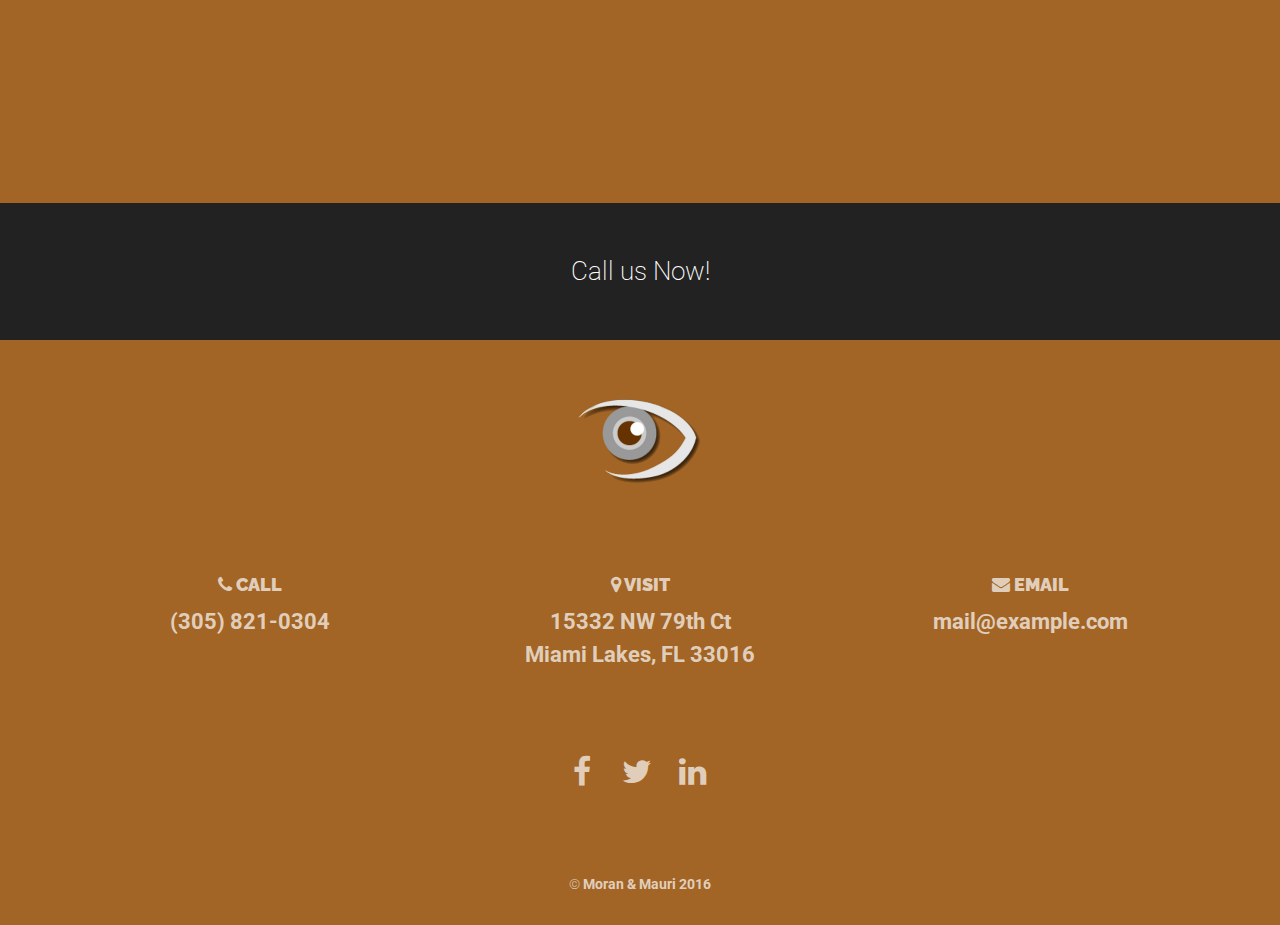
==== commit 5f7d143d: "address" ====
--- a/public/index.html
+++ b/public/index.html
@@ -407,16 +407,16 @@
                 <center><img src="assets/img/eyetop.png"></center>
                 <div class="col-md-4 contact-details">
                     <h4><i class="fa fa-phone"></i> Call</h4>
-                    <p><a href="tel:3058210304"></a>(305) 821-0304</p>
+                    <p><a href="tel:3058210304"></a><b>(305) 821-0304</b></p>
                 </div>
                 <div class="col-md-4 contact-details">
                     <h4><i class="fa fa-map-marker"></i> Visit</h4>
-                    <p><a href="http://maps.apple.com/?address=15332+NW+79th+Ct+Miami+FL"></a>15332 NW 79th Ct
-                        <br>Miami Lakes, FL 33016</p>
+                    <p><a href="http://maps.apple.com/?address=15332+NW+79th+Ct+Miami+FL"><b>15332 NW 79th Ct
+                        <br>Miami Lakes, FL 33016</b></a></p>
                 </div>
                 <div class="col-md-4 contact-details">
                     <h4><i class="fa fa-envelope"></i> Email</h4>
-                    <p><a href="mailto:mail@example.com">mail@example.com</a>
+                    <p><a href="mailto:mail@example.com"><b>mail@example.com</b></a>
                     </p>
                 </div>
             </div>
@@ -619,7 +619,7 @@
                             <img src="assets/img/eyetop.png" class="img-responsive img-centered" alt="">
                             <h2>Dr. Ramon Moran Jr.</h2>
                             <hr class="colored">
-                            <img src="assets/img/ramon.png" height="500px" width="500px">
+                            <img src="assets/img/ramon2.png" height="500px" width="500px">
                             
                             <p><b>Dr. Ramon Moran Jr. is the founder and senior partner of the Eye Care Center. A native of Miami, Dr. Moran studied his undergraduate at the University of Florida and received his Doctor of Optometry degree from the Illinois College of Optometry in Chicago. Clinically, he has special interest in contact lenses and refractive surgery. An active member of the Dade County, Florida, and American Optometric Association, Dr. Moran resides in Brickell with his wife, Miki, and enjoys traveling and spending time with his grandchildren.</b></p>
                             
@@ -647,7 +647,7 @@
                             <img src="assets/img/eyetop.png" class="img-responsive img-centered" alt="">
                             <h2>Dr. Carlos A. Mauri</h2>
                             <hr class="colored">
-                            <img src="assets/img/carlos.png" height="500px" width="500px">
+                            <img src="assets/img/carlos2.png" height="500px" width="500px">
                             <p><b>Dr. Carlos A. Mauri has been a partner of the Eye Care Center since 1992. Born in Caracas, Venezuela, Dr. Mauri received his degree of Optometrist in el Colegio Universitario de Optometría, Caracas, Venezuela, and graduated with Honors as a Doctor of Optometry from the New England School of Optometry in Boston, Massachusetts. Dr. Mauri's training emphasized in cornea, refractive surgery, surgery co-management, and glaucoma. In addition, he specializes in medically necessary contact lenses. After receiving his degree, Dr. Mauri's commitment to his profession and his patients remains evident through his continued attendance at numerous continue-education seminars. An active member of the Dade County, Florida, and American Optometric Association, Dr. Mauri is also a part of the Millennium Laser Eye Center's Advisory Board. He currently resides in Coral Gables with his wife, Vivien, and their two daughters. As time allows, Dr. Mauri enjoys traveling.</b></p>
                             <button type="button" class="btn btn-default" data-dismiss="modal"><i class="fa fa-times"></i> Close</button>
                         </div>
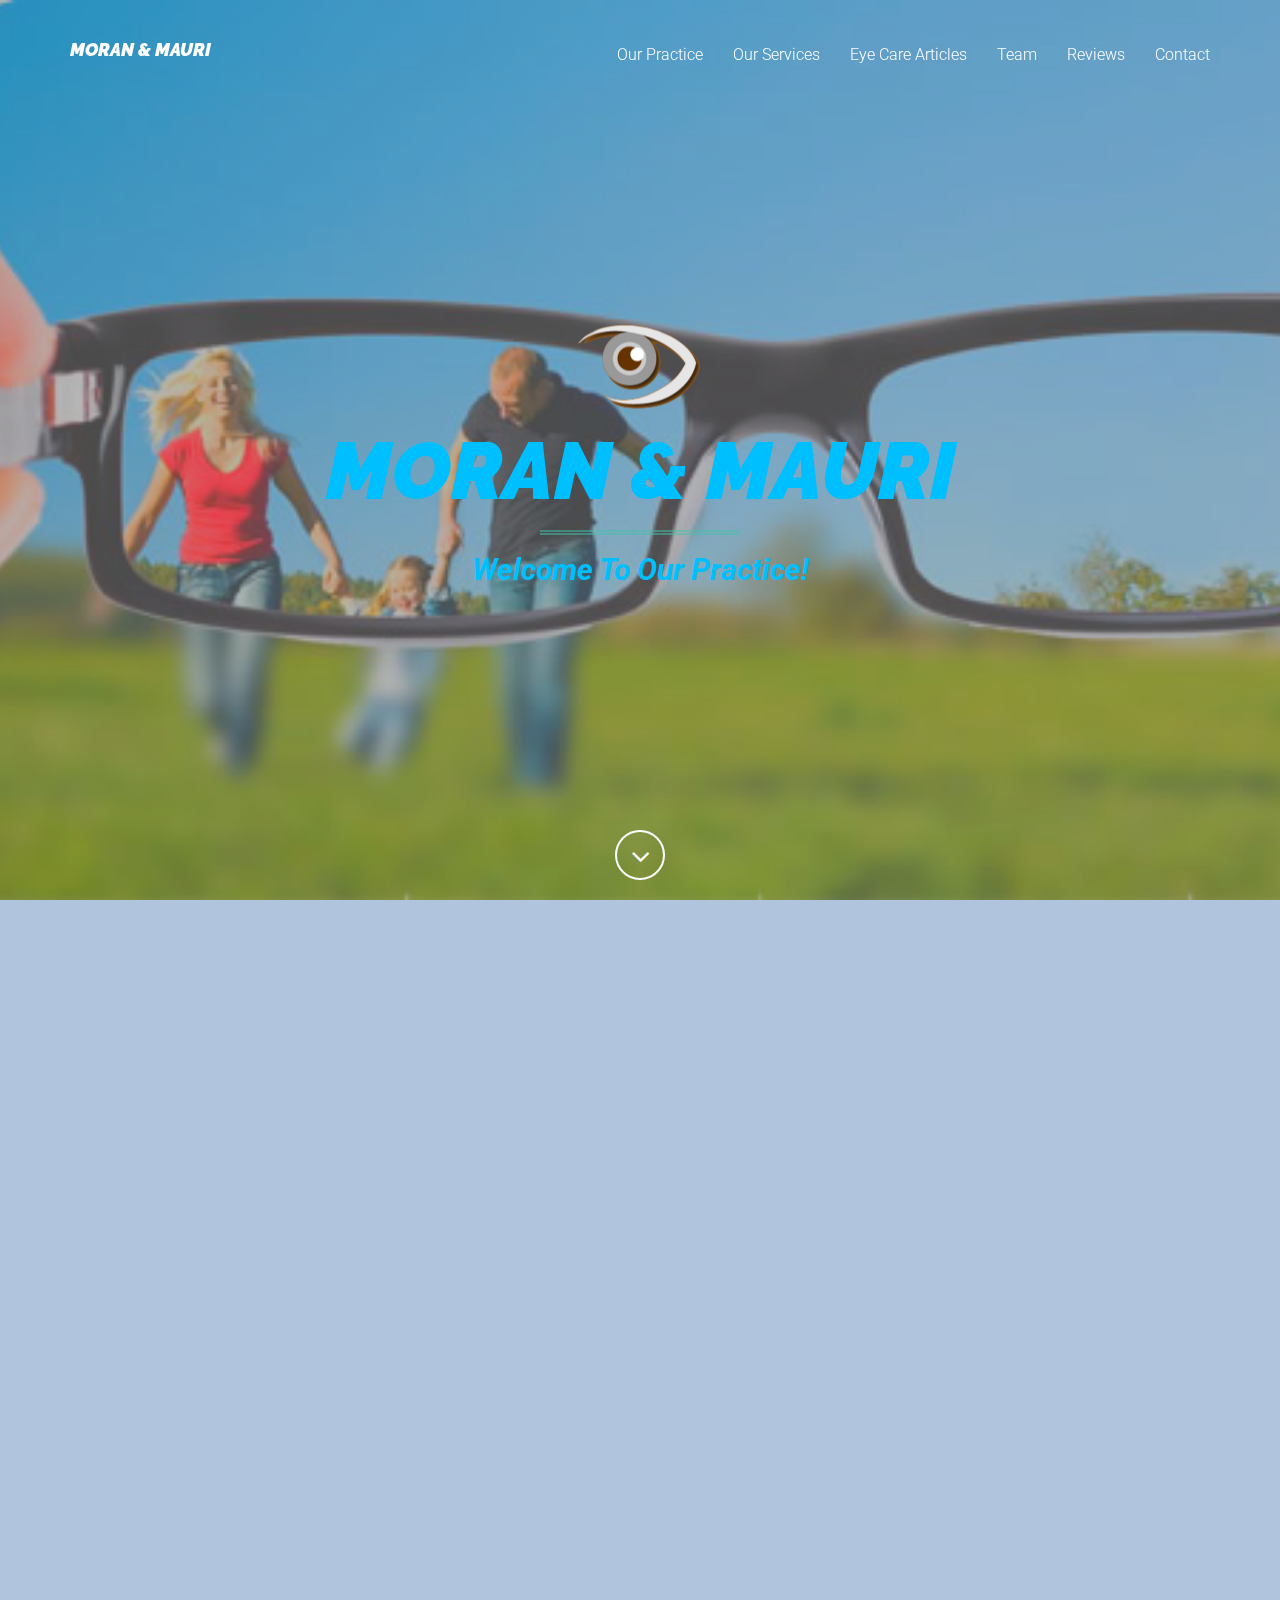
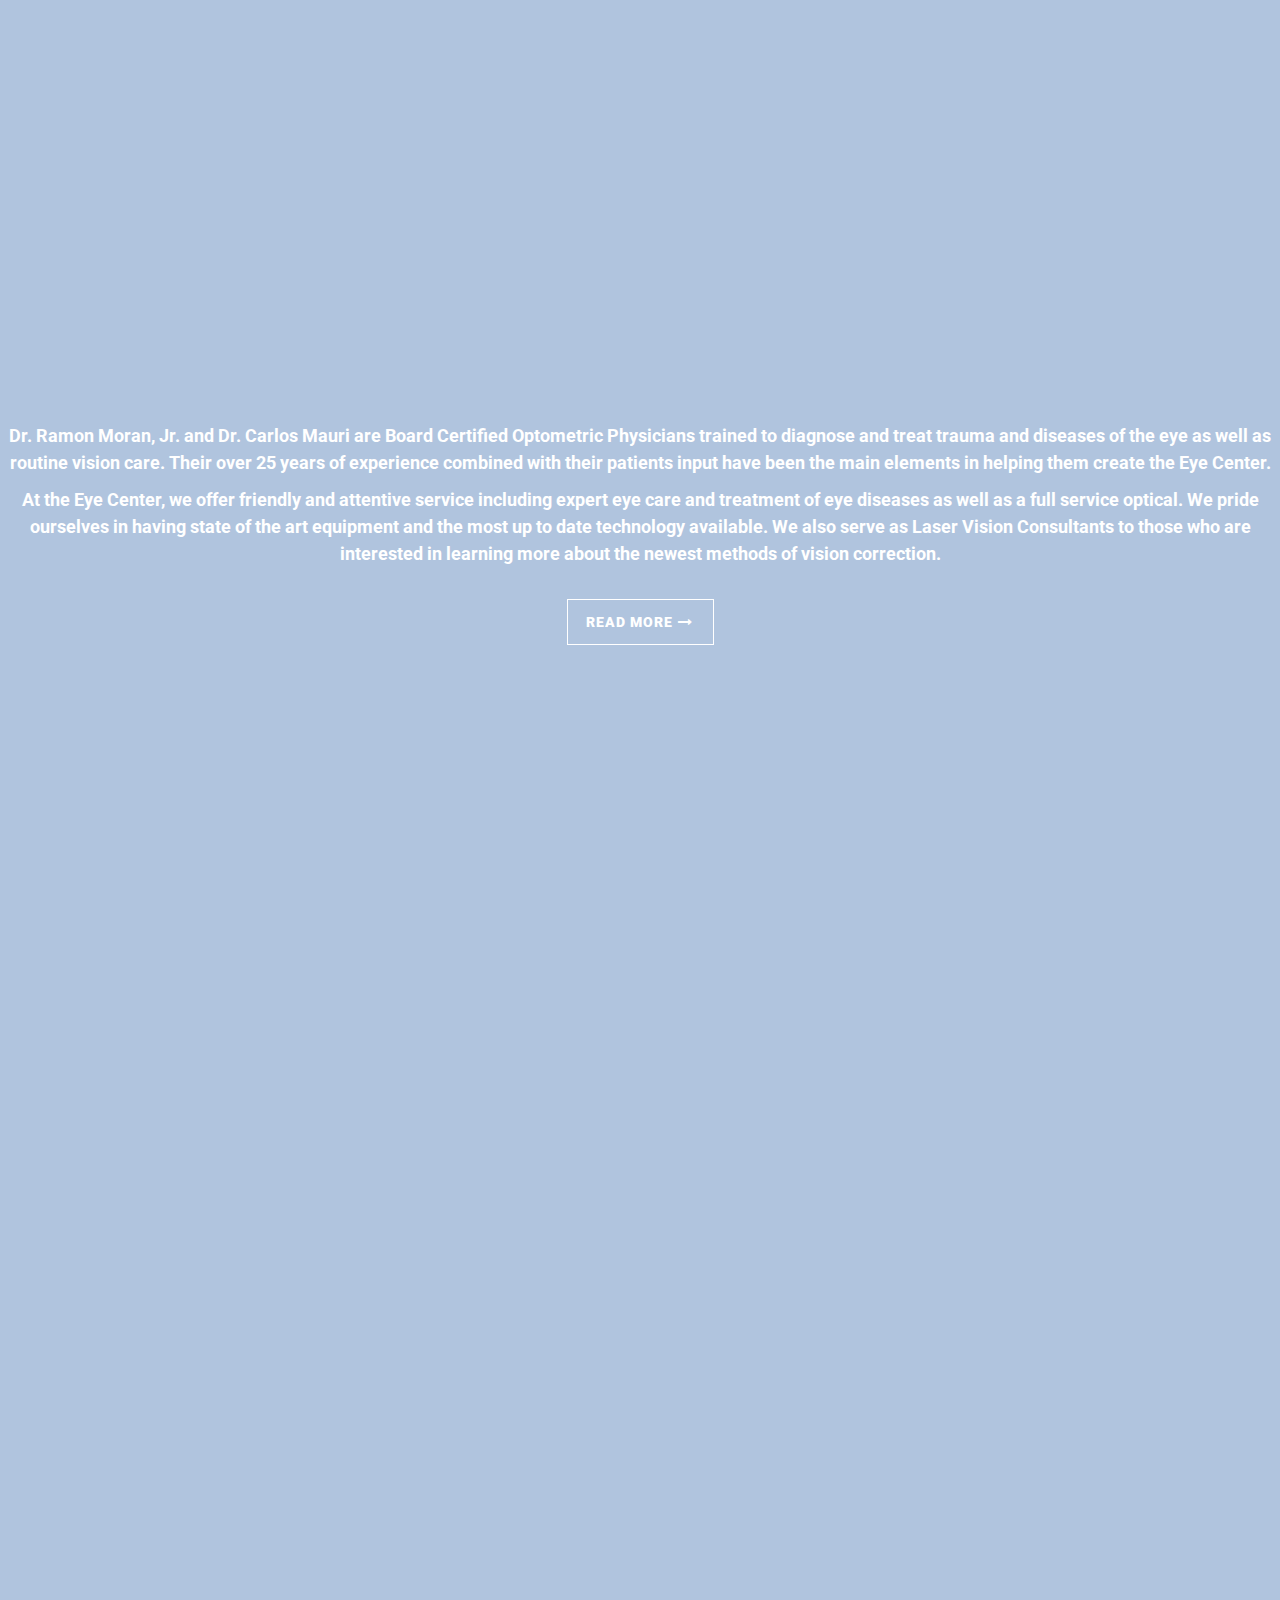
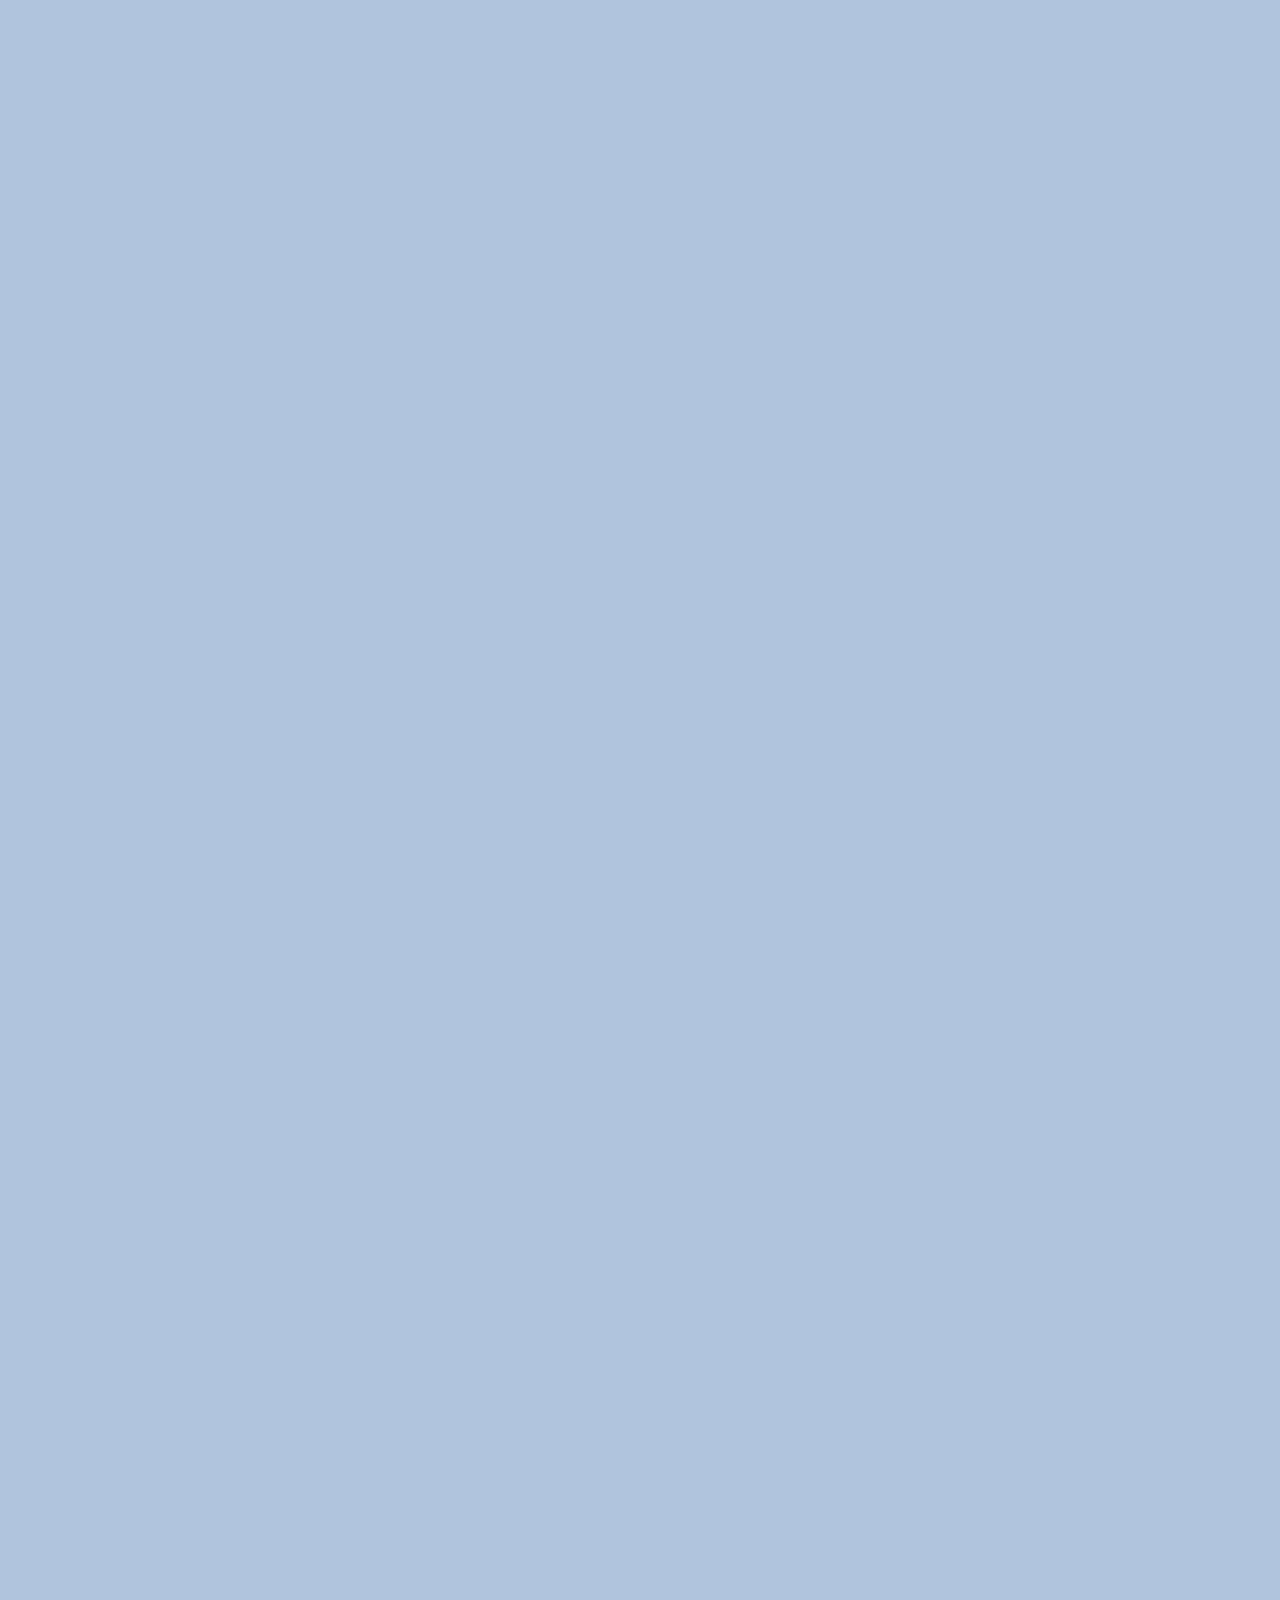
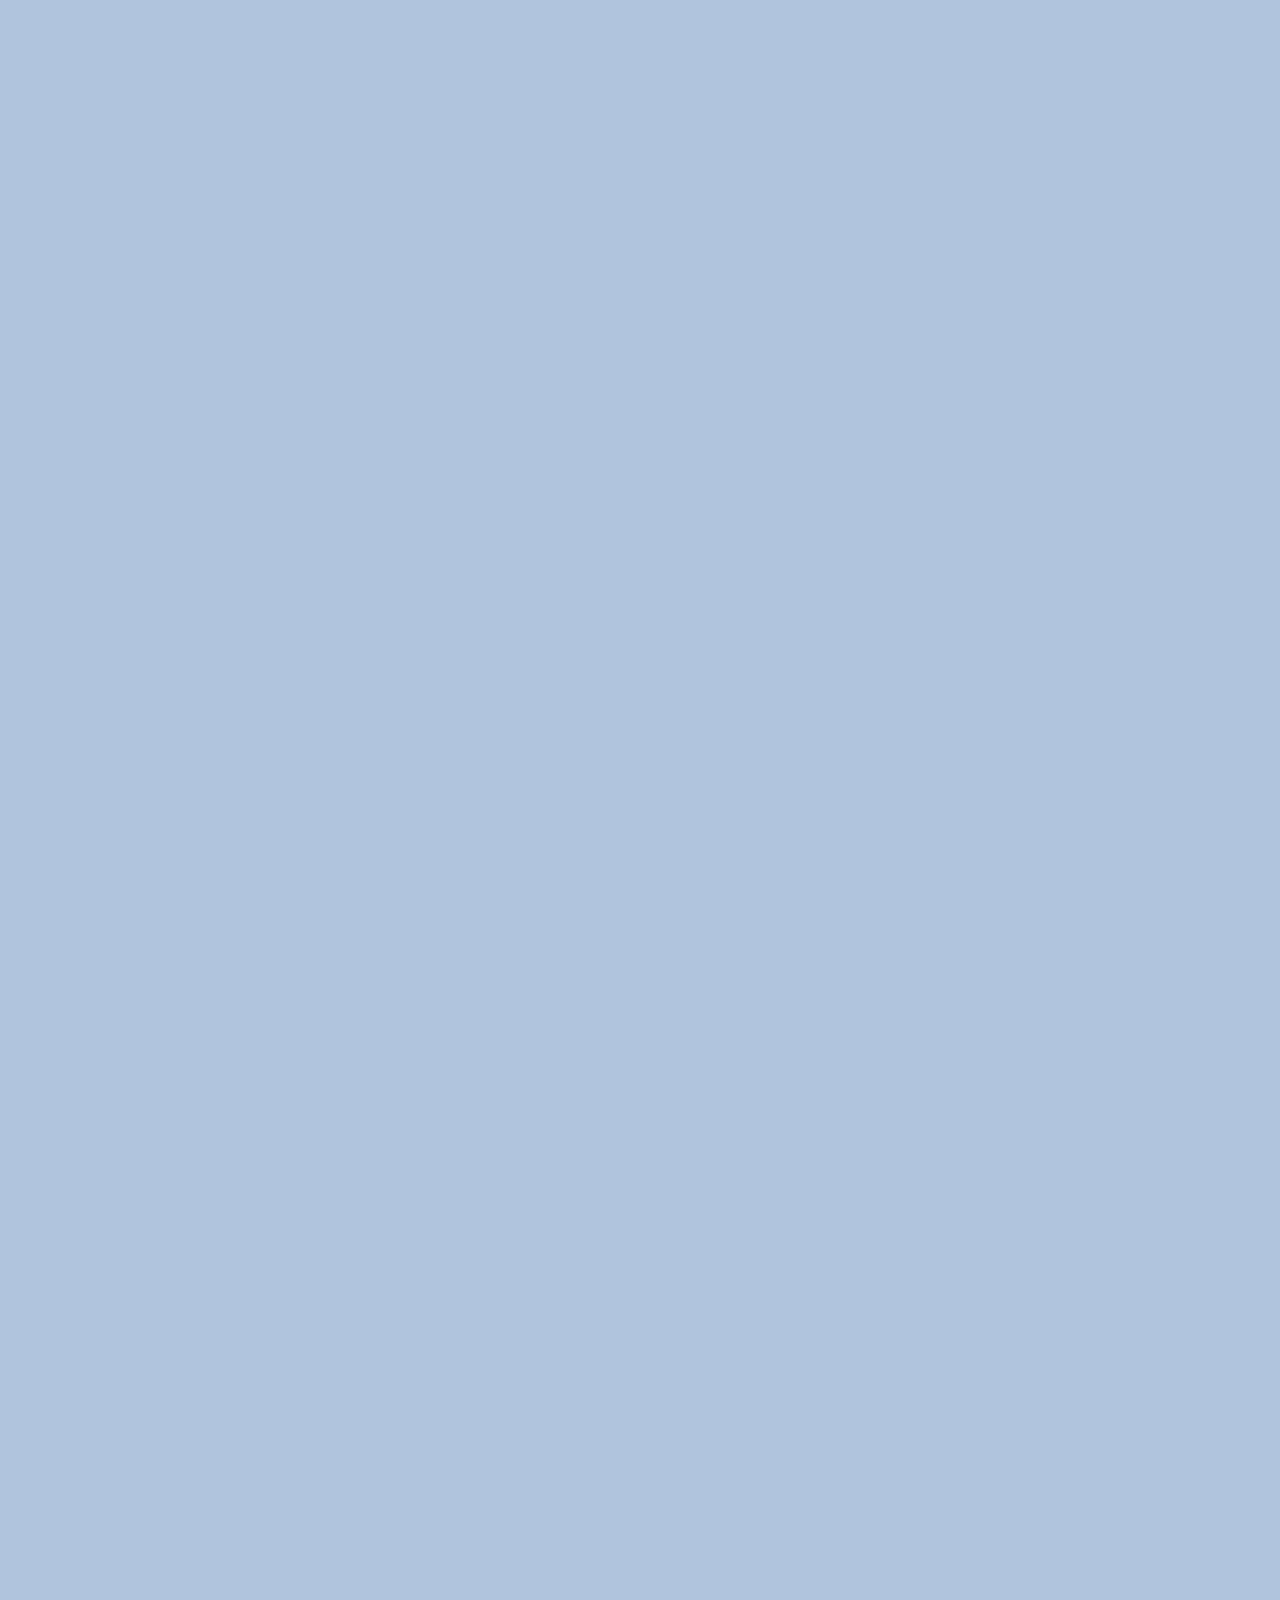
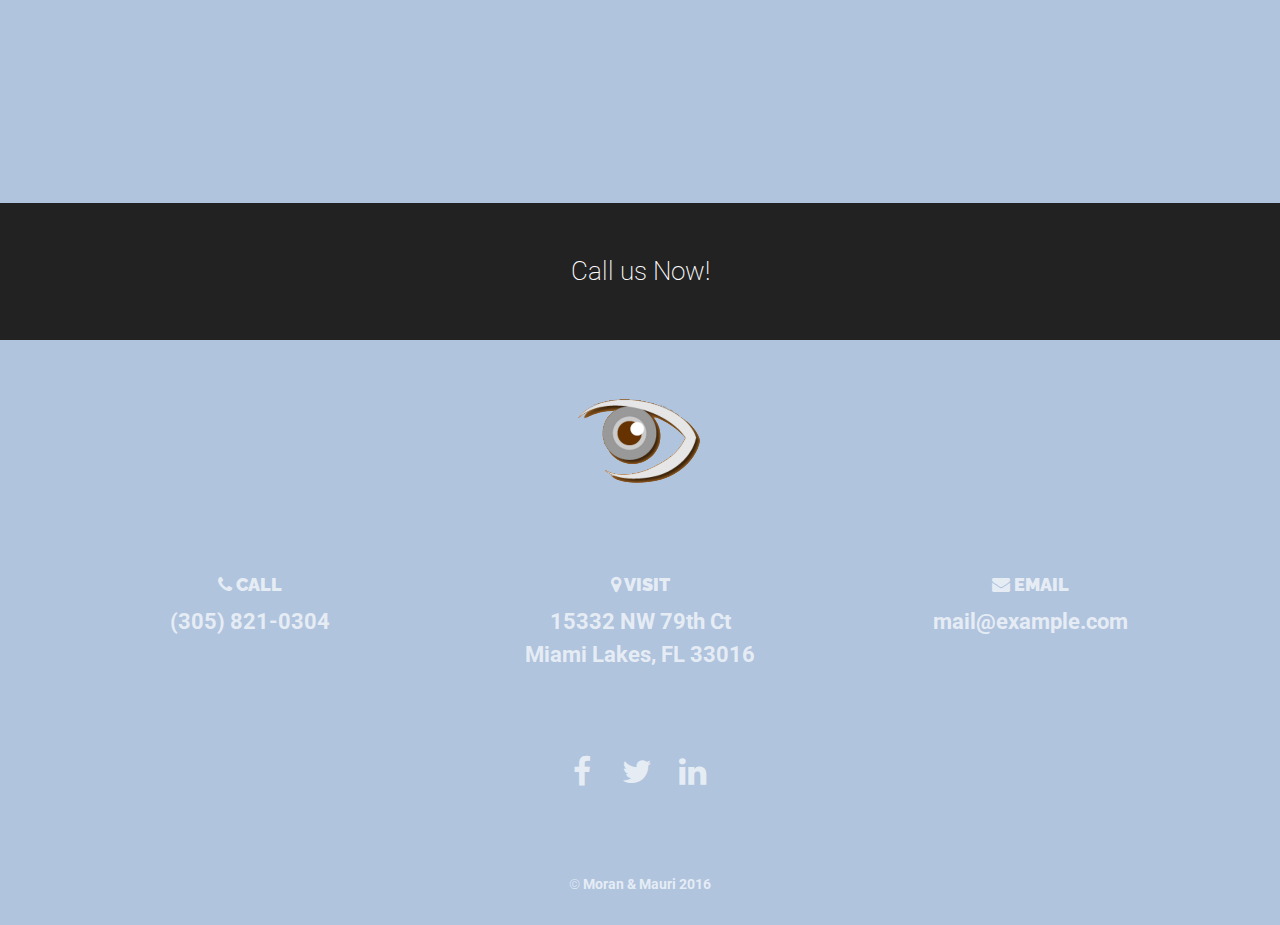
==== commit 05732b7c: "color change" ====
--- a/public/index.html
+++ b/public/index.html
@@ -118,7 +118,7 @@
                 </div>
                 <div class="col-md-6 text-center">
                     <img src="assets/img/eyetop.png">
-                    <h1><img src="assets/img/logo2.png"></h1>
+                    <h1><i>Moran & Mauri</i></h1>
                     <hr class="colored">
                     <p>
                     <b>The Eye Center has been serving the Miami Lakes area for more than 20 years. Dr. Ramon Moran, Jr. and Dr. Carlos A. Mauri have developed a one-stop Eye Center to provide patients with the greatest attention and expert eye-care, while offering the latest fashion trends in one convenient location. We listened to you and created an environment that is not clinical. Every effort is made to make your visit relaxed and comfortable. After a visit to the Eye Center, you will see that we try our best to accomplish your total satisfaction. Our office is fluent in both Spanish and English.</p>
--- a/public/assets/css/vitality-turquoise.css
+++ b/public/assets/css/vitality-turquoise.css
@@ -17,7 +17,7 @@
   padding: 100px 0;
 }
 .bg-gray {
-  background-color: #00BFFF;
+  background-color: #B0C4DE;
 }
 .bg-dark {
   color: white;
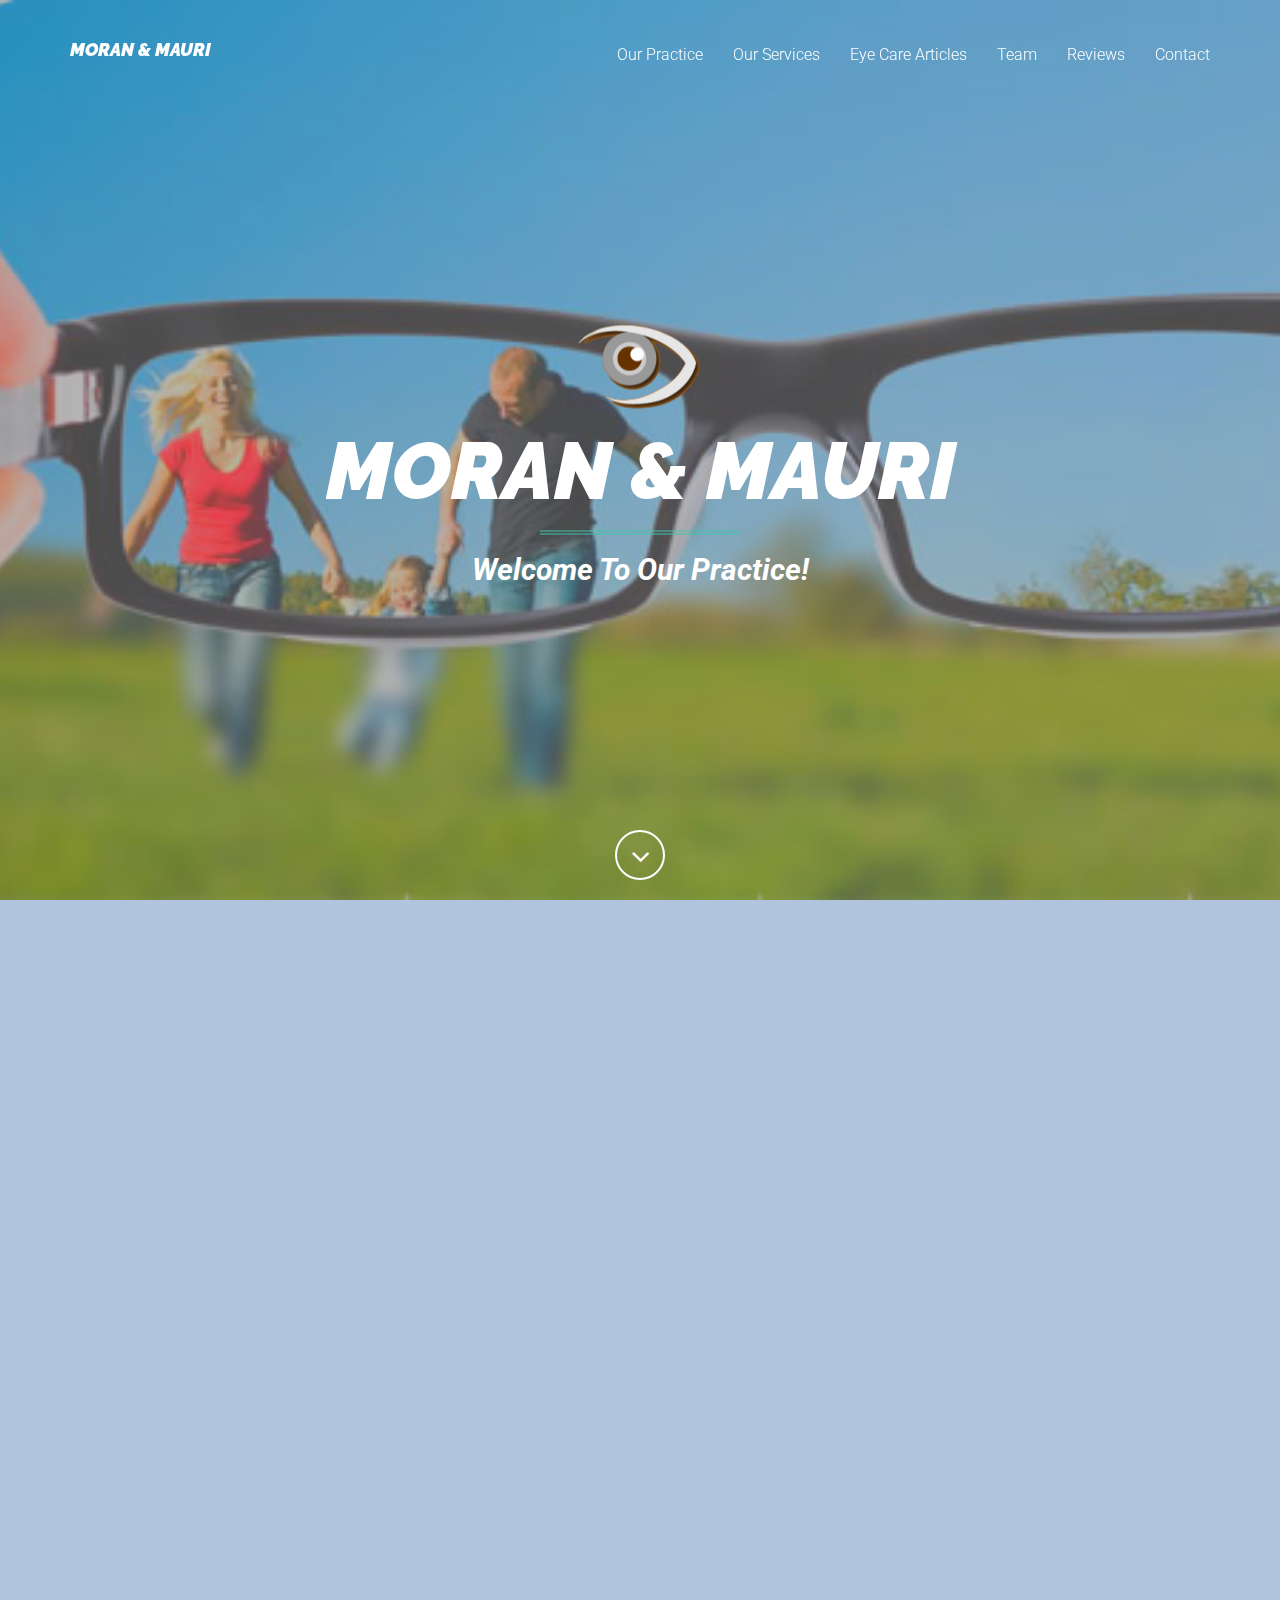
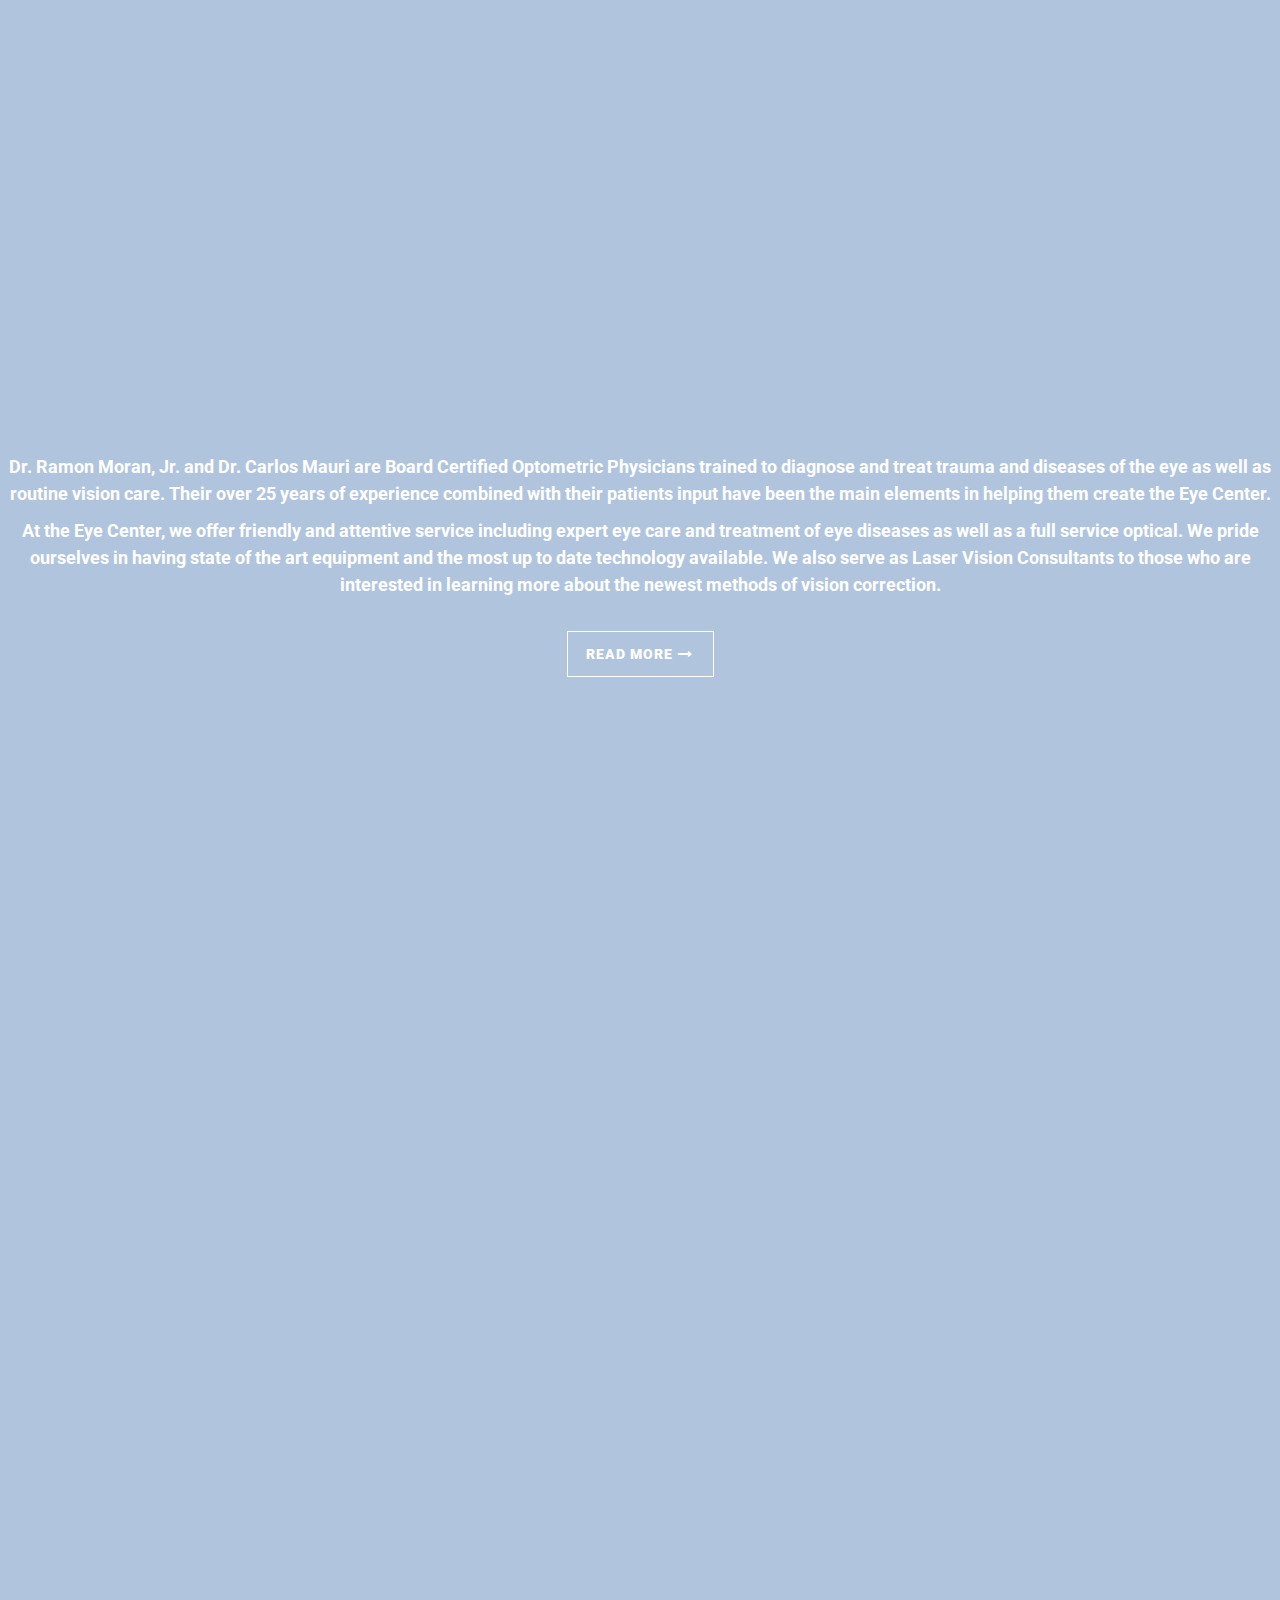
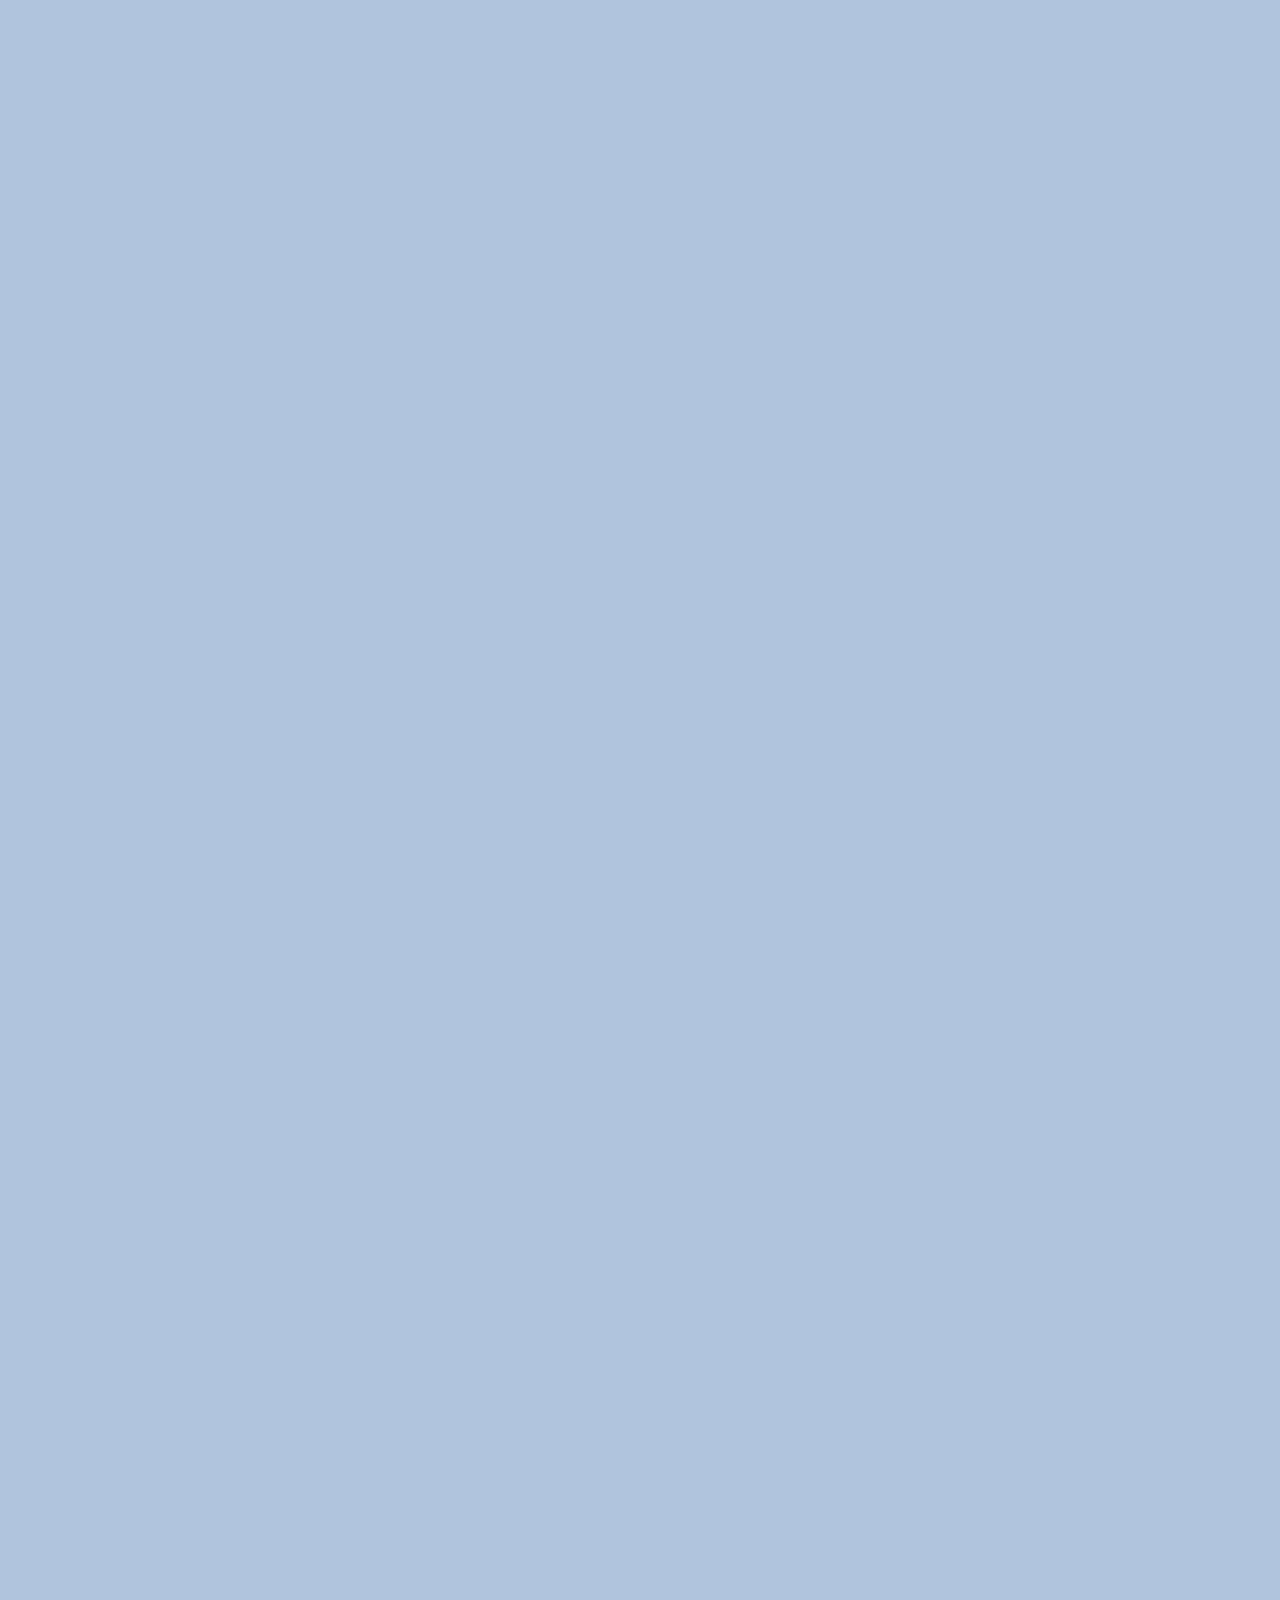
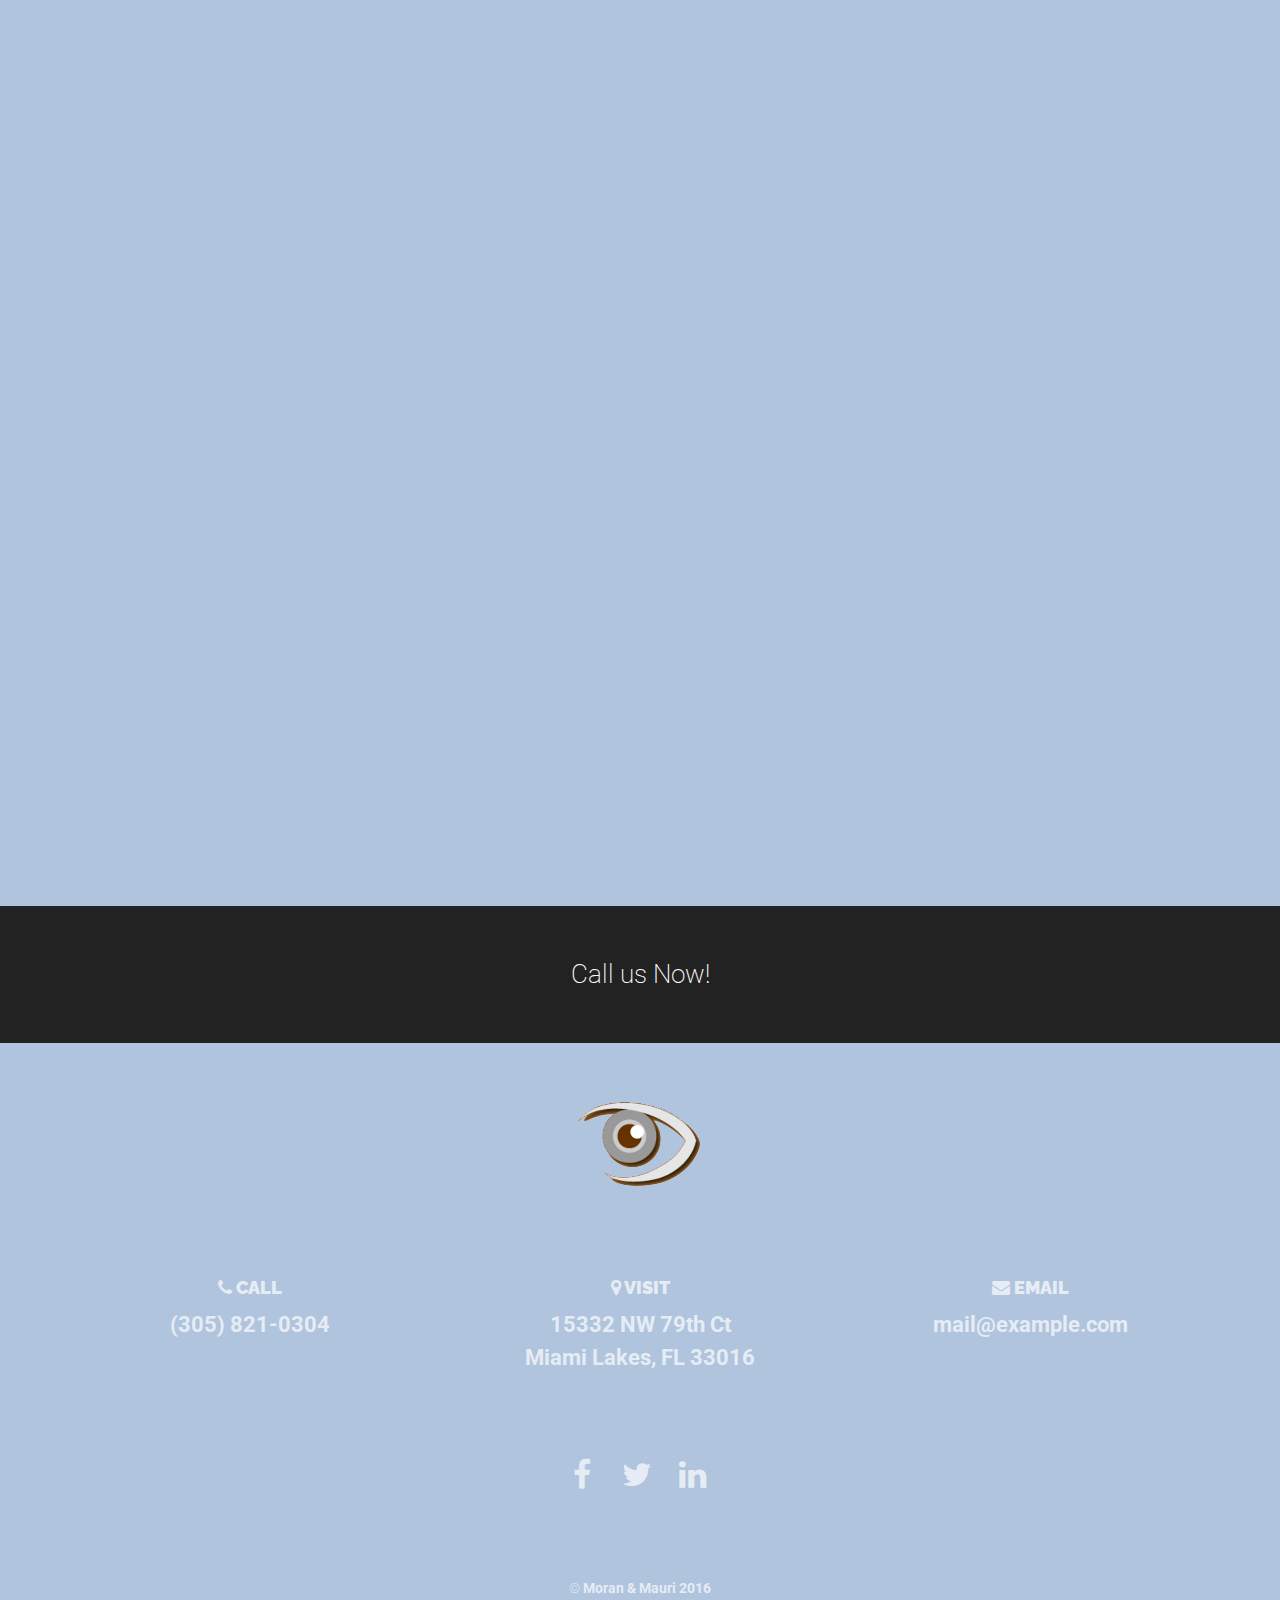
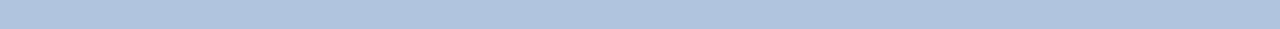
==== commit 9daa3cc2: "push" ====
--- a/public/index.html
+++ b/public/index.html
@@ -4,7 +4,7 @@
 <head>
     <meta charset="utf-8">
     <meta name="viewport" content="width=device-width, initial-scale=1.0, user-scalable=no">
-    <meta name="description" content="">
+    <meta name="description" content="eye care, optometrist,">
     <meta name="author" content="">
     <title>Moran & Mauri</title>
     <!-- Bootstrap Core CSS -->
@@ -121,8 +121,26 @@
                     <h1><i>Moran & Mauri</i></h1>
                     <hr class="colored">
                     <p>
-                    <b>The Eye Center has been serving the Miami Lakes area for more than 20 years. Dr. Ramon Moran, Jr. and Dr. Carlos A. Mauri have developed a one-stop Eye Center to provide patients with the greatest attention and expert eye-care, while offering the latest fashion trends in one convenient location. We listened to you and created an environment that is not clinical. Every effort is made to make your visit relaxed and comfortable. After a visit to the Eye Center, you will see that we try our best to accomplish your total satisfaction. Our office is fluent in both Spanish and English.</p>
-                    <p>We are excited to provide you professional Eye Care services in a comfortable and friendly environment.  Please contact us to schedule your appointment today.</b></p>
+                    <b> Moran & Mauri Eye Center has
+been providing family
+ vision and eye care to
+ the residents of Miami Lakes for over 20 years . Drs.
+ Ramon Moran Jr. and Carlos A. Mauri are Optometric
+Physicians dedicated to
+ helping you and your family see the beauty of the world as
+ clearly and comfortably as possible.</p>
+                    <p> The Doctors are fully credentialed to evaluate
+ and manage vision problems of all types, and eye problems
+ associated with diseases like glaucoma, cataracts, dry eye,
+allergy and intraocular pressure.</b></p><p><b>New technologies allow us to create glasses and contact
+ lenses
+ that are more comfortable than ever, and provide wonderful
+ vision. Laser vision
+ correction can provide great vision without the need for
+ lenses. Come and see
+ us. We will treat you to a pleasant and professional
+ experience where our focus
+ is to help you see your best.</b></p>
                 </div>
             </div>
         </div>
@@ -348,58 +366,7 @@
         </div>
     </section>
     
-    <section id="contact">
-        <div class="container wow fadeIn">
-            <div class="row">
-                <div class="col-lg-12 text-center">
-                    <h2>Contact Me</h2>
-                    <hr class="colored">
-                    <p>Leave us a Message!</p>
-                </div>
-            </div>
-            <div class="row content-row">
-                <div class="col-lg-8 col-lg-offset-2">
-                    <form name="sentMessage" id="contactForm" novalidate>
-                        <div class="row control-group">
-                            <div class="form-group col-xs-12 floating-label-form-group controls">
-                                <label>Name</label>
-                                <input type="text" class="form-control" placeholder="Name" id="name" required data-validation-required-message="Please enter your name.">
-                                <p class="help-block text-danger"></p>
-                            </div>
-                        </div>
-                        <div class="row control-group">
-                            <div class="form-group col-xs-12 floating-label-form-group controls">
-                                <label>Email Address</label>
-                                <input type="email" class="form-control" placeholder="Email Address" id="email" required data-validation-required-message="Please enter your email address.">
-                                <p class="help-block text-danger"></p>
-                            </div>
-                        </div>
-                        <div class="row control-group">
-                            <div class="form-group col-xs-12 floating-label-form-group controls">
-                                <label>Phone Number</label>
-                                <input type="tel" class="form-control" placeholder="Phone Number" id="phone" required data-validation-required-message="Please enter your phone number.">
-                                <p class="help-block text-danger"></p>
-                            </div>
-                        </div>
-                        <div class="row control-group">
-                            <div class="form-group col-xs-12 floating-label-form-group controls">
-                                <label>Message</label>
-                                <textarea rows="5" class="form-control" placeholder="Message" id="message" required data-validation-required-message="Please enter a message."></textarea>
-                                <p class="help-block text-danger"></p>
-                            </div>
-                        </div>
-                        <br>
-                        <div id="success"></div>
-                        <div class="row">
-                            <div class="form-group col-xs-12">
-                                <button type="submit" class="btn btn-outline-dark">Send</button>
-                            </div>
-                        </div>
-                    </form>
-                </div>
-            </div>
-        </div>
-    </section>
+    
     <a href="tel:3058210304" class="btn btn-block btn-full-width">Call us Now!</a>
     <footer class="footer" style="background-image: url('assets/img/footer.png')">
         <div class="container text-center">
@@ -460,9 +427,9 @@
                             <h3><b>Facilities and Equipment</b></h3>
                             <p><b>Corneal Topographer, Visual Fields, Digital Fundus Photographer, and on-site complete lab services.</b></p>
                             <h3><b>Types of Payment Accepted</b></h3>
-                            <p><b>We accept Cash, Personal Checks, American Express, Master Card, Visa, and Discover.</b></p>
+                            <p><b>We accept Cash, Personal Checks, Carecredit, American Express, Master Card, Visa, and Discover.</b></p>
                             <h3><b>Insurance Plans</b></h3>
-                            <p><b>We participate with VSP, Medicare, Vision Care Plan of Florida, Cole Managed Vision, EyeMed, Superior Vision Plan, United Teachers of Dade Indemnity Plan, United Healthcare, Blue Cross and Blue Shield, Aetna, and Beechstreet. Check with our staff if you have other types of coverage.</b></p>
+                            <p><b>We participate with VSP, Medicare, Vision Care Plan of Florida, EyeMed, Superior Vision Plan, Cigna, Neighborhood Health Partnership, Medicare (Freestanding, BCBS PPO and Humana Medicare PPO), United Health Care Vision United Healthcare, Blue Cross and Blue Shield and Aetna. Check with our staff if you have other types of coverage.</b></p>
                             <h3><b>Languages Spoken</b></h3>
                             <p><b>Our staff speaks English, Portuguese, and Spanish.</b></p>
                             <h3><b>EyeGlass Guide</b></h3><b><p>EyeGlass Guide will help you better understand the many lens choices available to you. This on-line tool will guide you through a series of questions about you, your lifestyle and your specific eyewear needs. At the end, you'll receive eyewear suggestions specifically tailored to meet your needs. EyeGlass Guide is brought to you by Transitions.</p><h3>Photochromic Demonstrations</h3><p>View an instant demonstration of Transitions photochromic technology. See how lenses darken and fade back to clear to provide continual visual comfort and protection. Demonstrations brought to you by Transitions.</p></b>
@@ -621,7 +588,31 @@
                             <hr class="colored">
                             <img src="assets/img/ramon2.png" height="500px" width="500px">
                             
-                            <p><b>Dr. Ramon Moran Jr. is the founder and senior partner of the Eye Care Center. A native of Miami, Dr. Moran studied his undergraduate at the University of Florida and received his Doctor of Optometry degree from the Illinois College of Optometry in Chicago. Clinically, he has special interest in contact lenses and refractive surgery. An active member of the Dade County, Florida, and American Optometric Association, Dr. Moran resides in Brickell with his wife, Miki, and enjoys traveling and spending time with his grandchildren.</b></p>
+                            <p><b>
+ Dr. Ramon Moran Jr. is the founder and senior partner of
+the Eye Care Center. A native of Miami, Dr. Moran studied
+his undergraduate at the University of Florida and received
+his Doctor of Optometry degree from the Illinois College of
+Optometry in Chicago. Clinically, he has special interest in
+contact lenses and refractive surgery. An active member of
+the Dade County, Florida, and American Optometric
+Association.</b></p><p><b>  Dr. Carlos A. Mauri has been a partner of the Eye
+Care Center since 1992. Born in Caracas, Venezuela, Dr.
+Mauri received his degree of Optometrist in el Colegio
+Universitario de Optometría, Caracas, Venezuela, and
+graduated with Honors as a Doctor of Optometry from the New
+England School of Optometry in Boston, Massachusetts. Dr.
+Mauri's training emphasized in cornea, refractive surgery,
+surgery co-management, and glaucoma. In addition, he
+specializes in medically necessary contact lenses including
+Sclera lenses which provide exceptional vision and superb comfort to diseases of the eye including
+Keratoconus patients. After receiving his degree, Dr.
+Mauri's commitment to his profession and his patients
+remains evident through his continued attendance at numerous
+continue-education seminars. An active member of the Dade
+County, Florida, and American Optometric Association, Dr.
+Mauri is also a part of the Millennium Laser Eye Center's
+Advisory Board.</b></p>
                             
                             <button type="button" class="btn btn-default" data-dismiss="modal"><i class="fa fa-times"></i> Close</button>
                         </div>
--- a/public/assets/css/vitality-turquoise.css
+++ b/public/assets/css/vitality-turquoise.css
@@ -275,7 +275,7 @@
   padding: 100px 0;
 }
 header .intro-content {
-  color: #00BFFF;
+  color: #ffffff;
   text-align: center;
   position: relative;
 }
@@ -329,7 +329,7 @@
     background-attachment: scroll;
   }
   header .intro-content {
-    color: #00BFFF;
+    color: #ffffff;
     text-align: center;
     width: 50%;
     margin: auto;
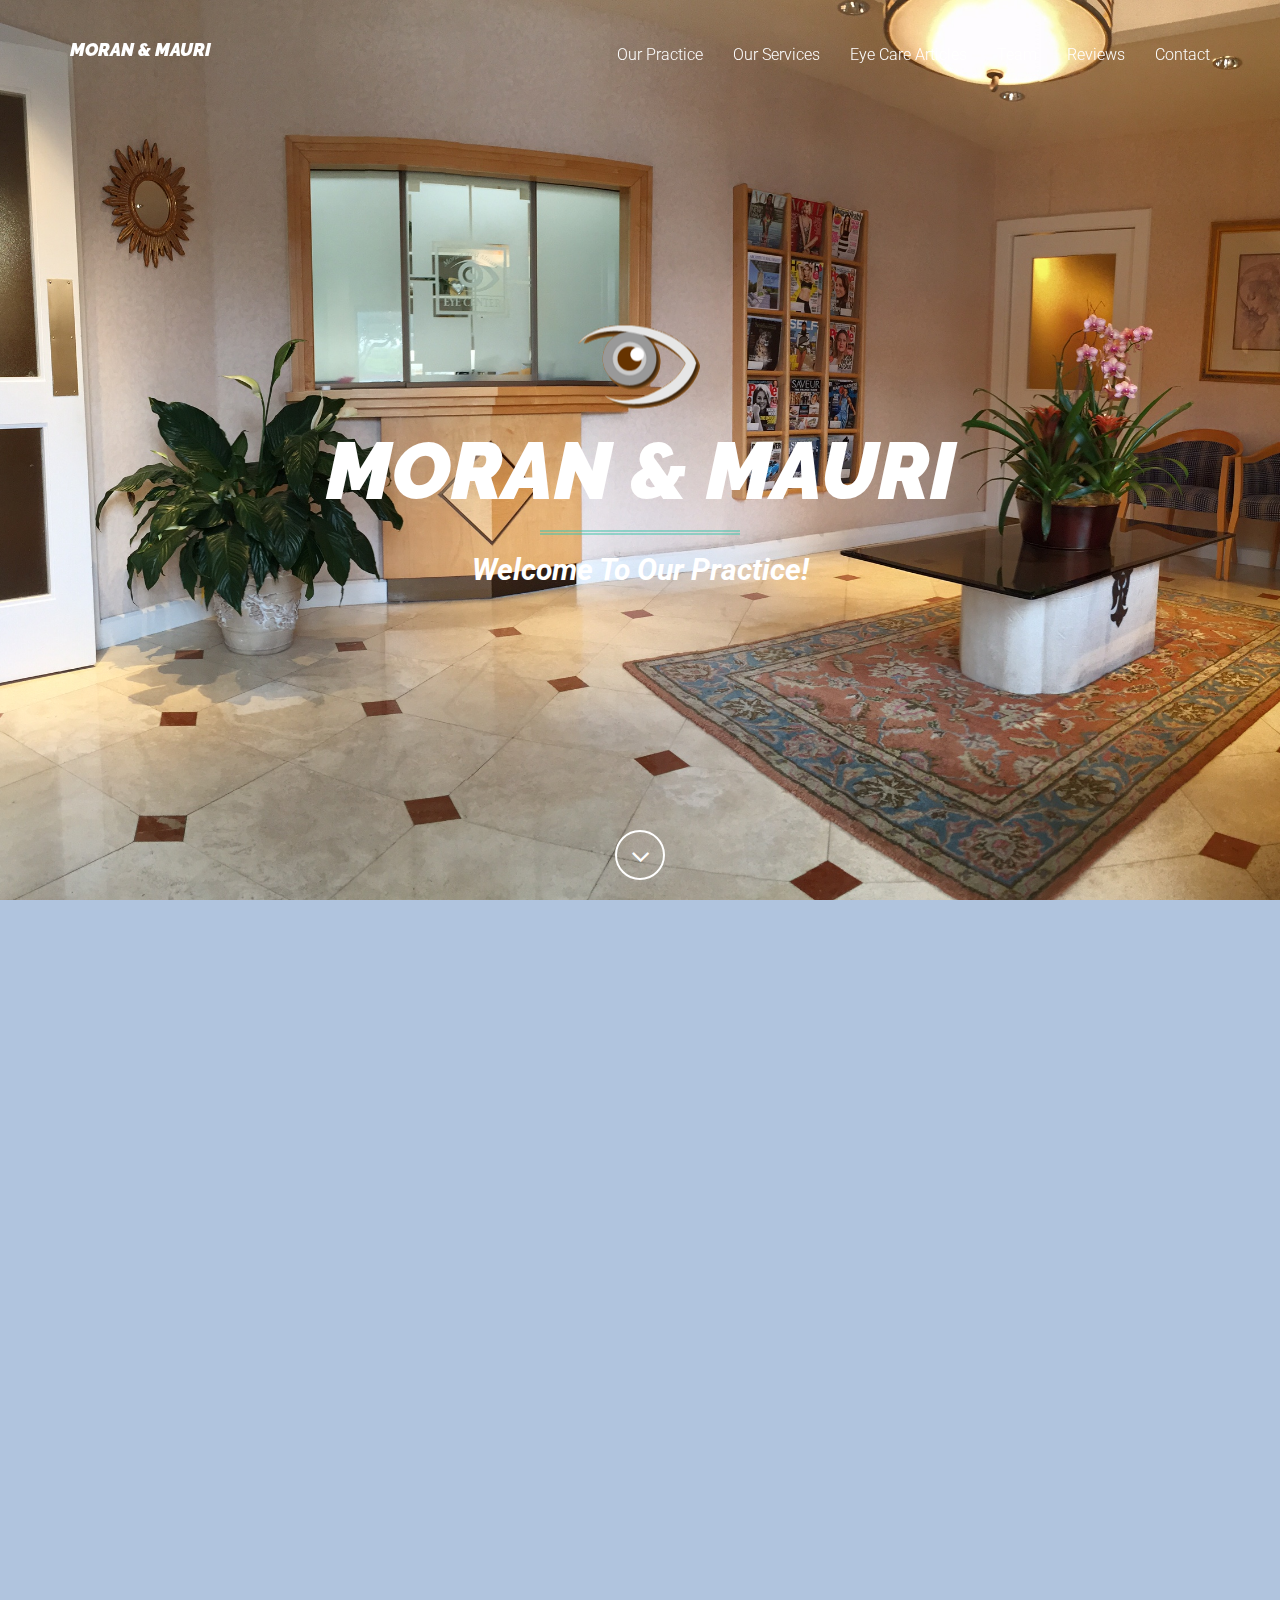
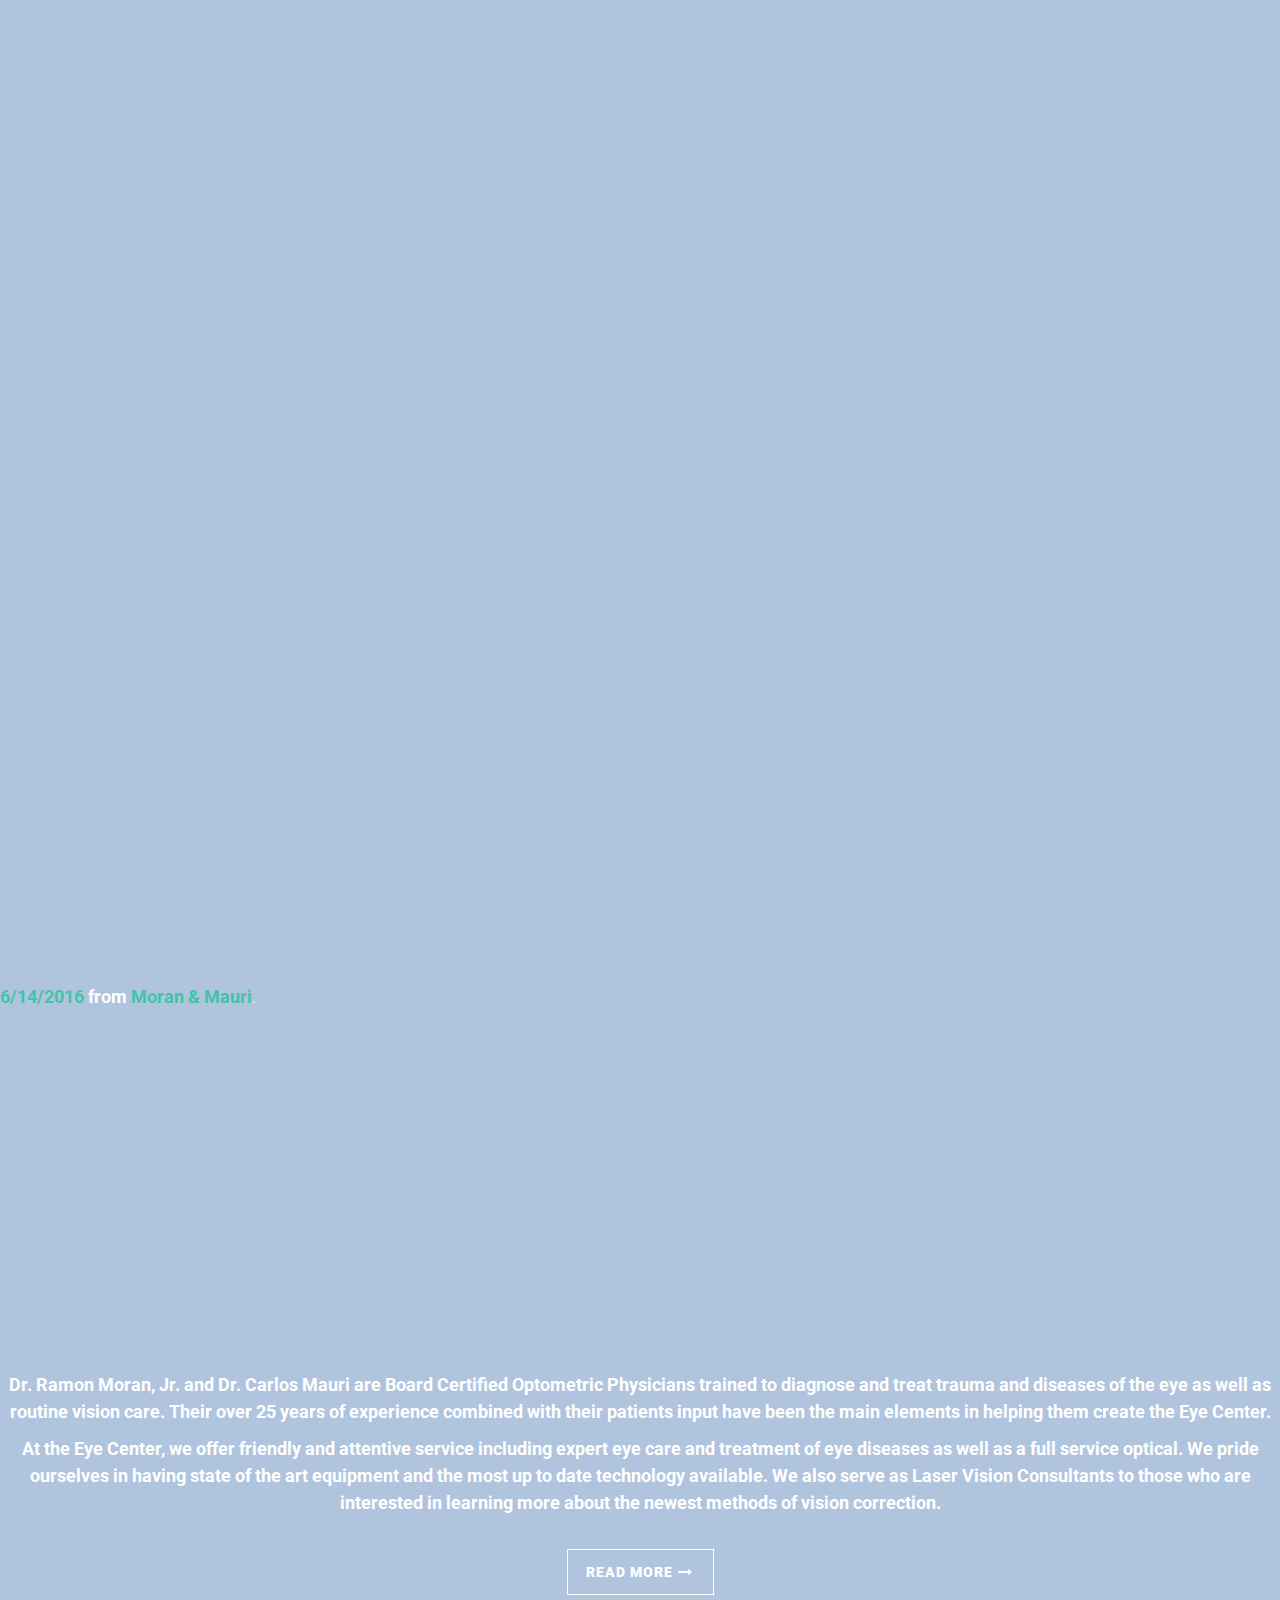
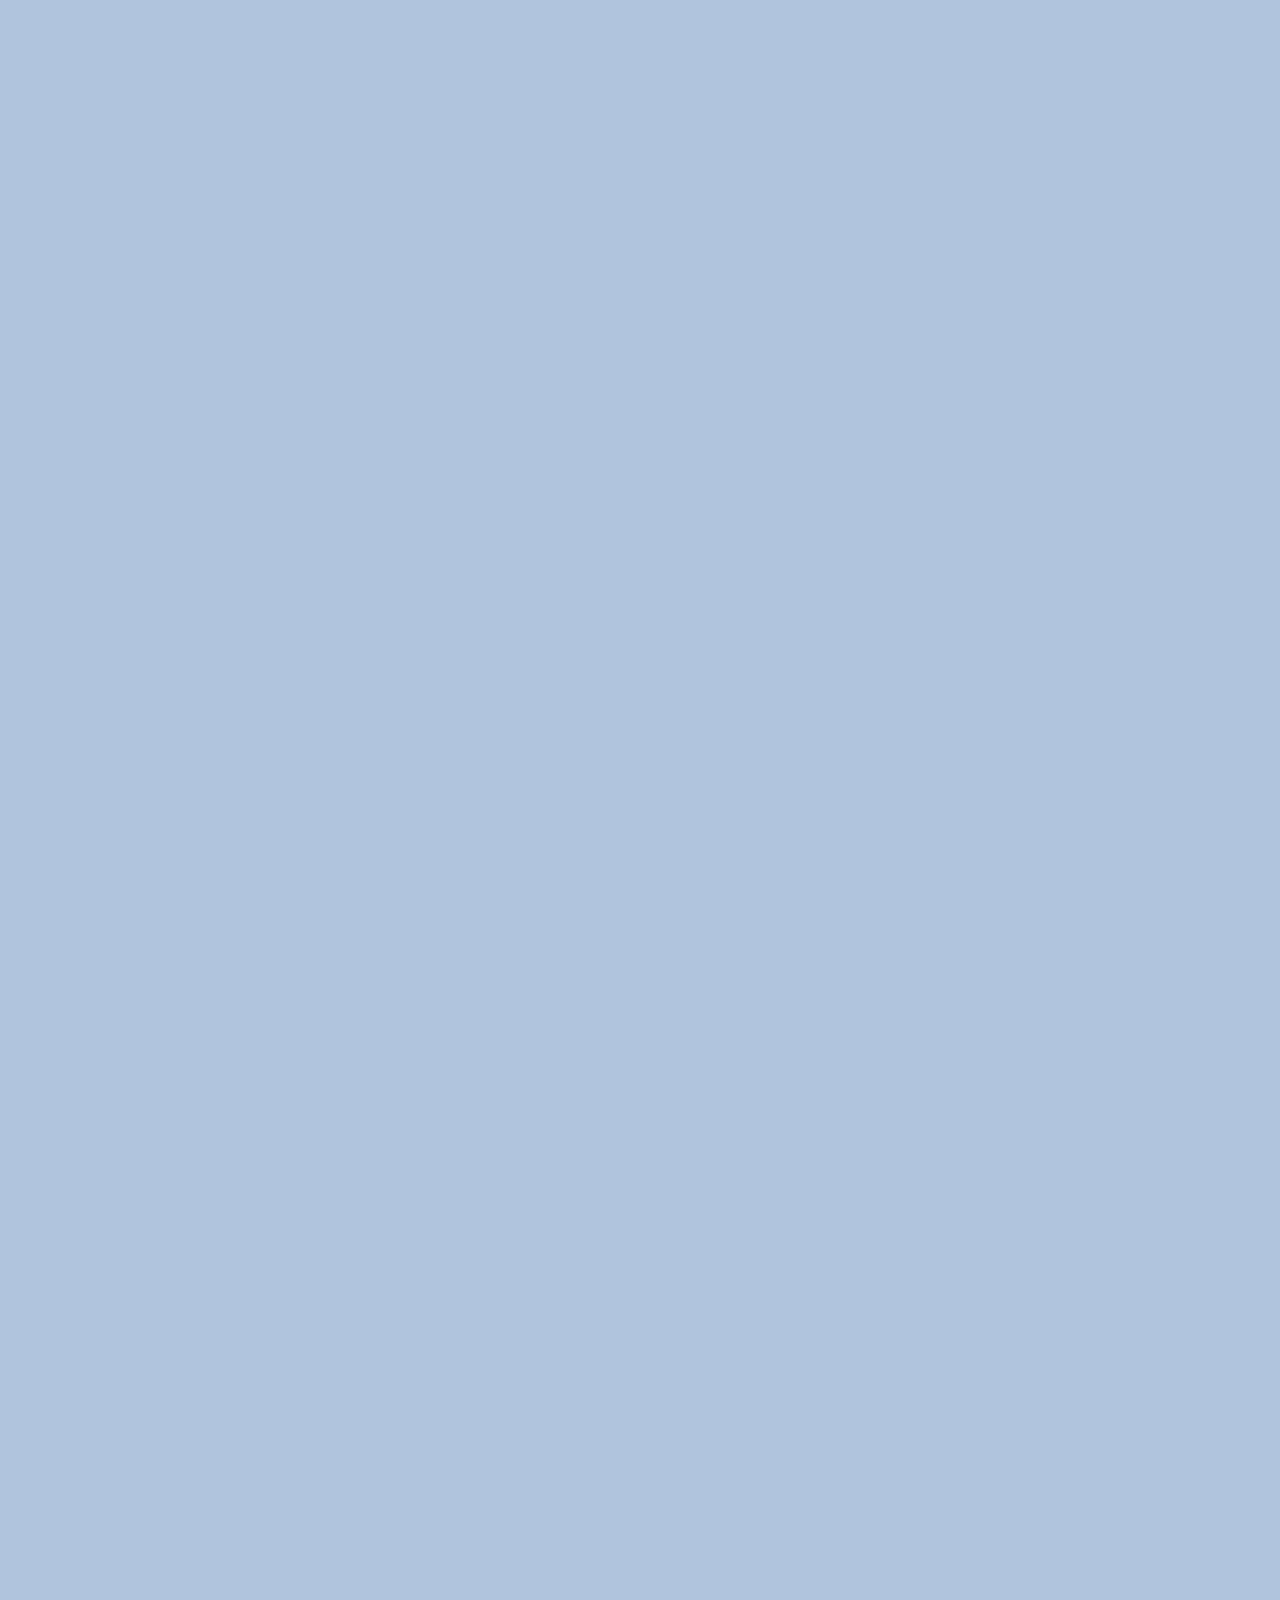
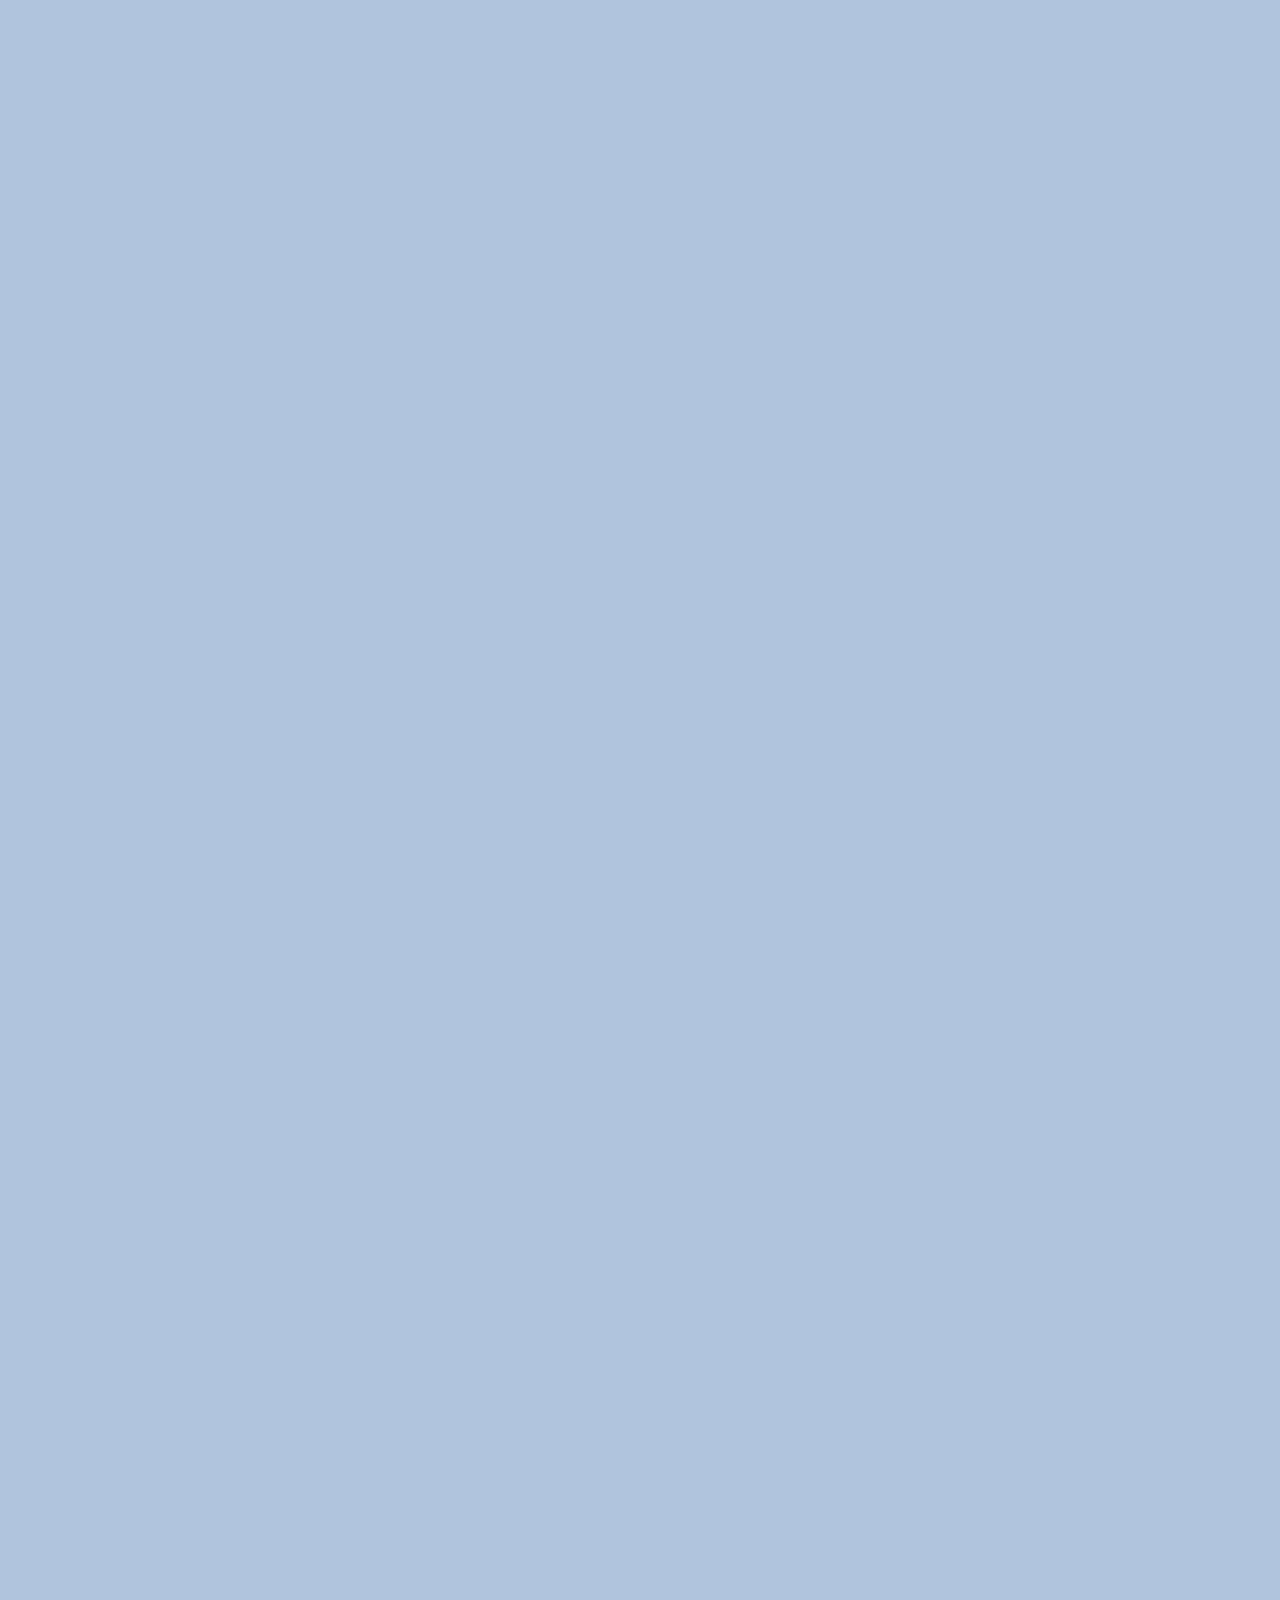
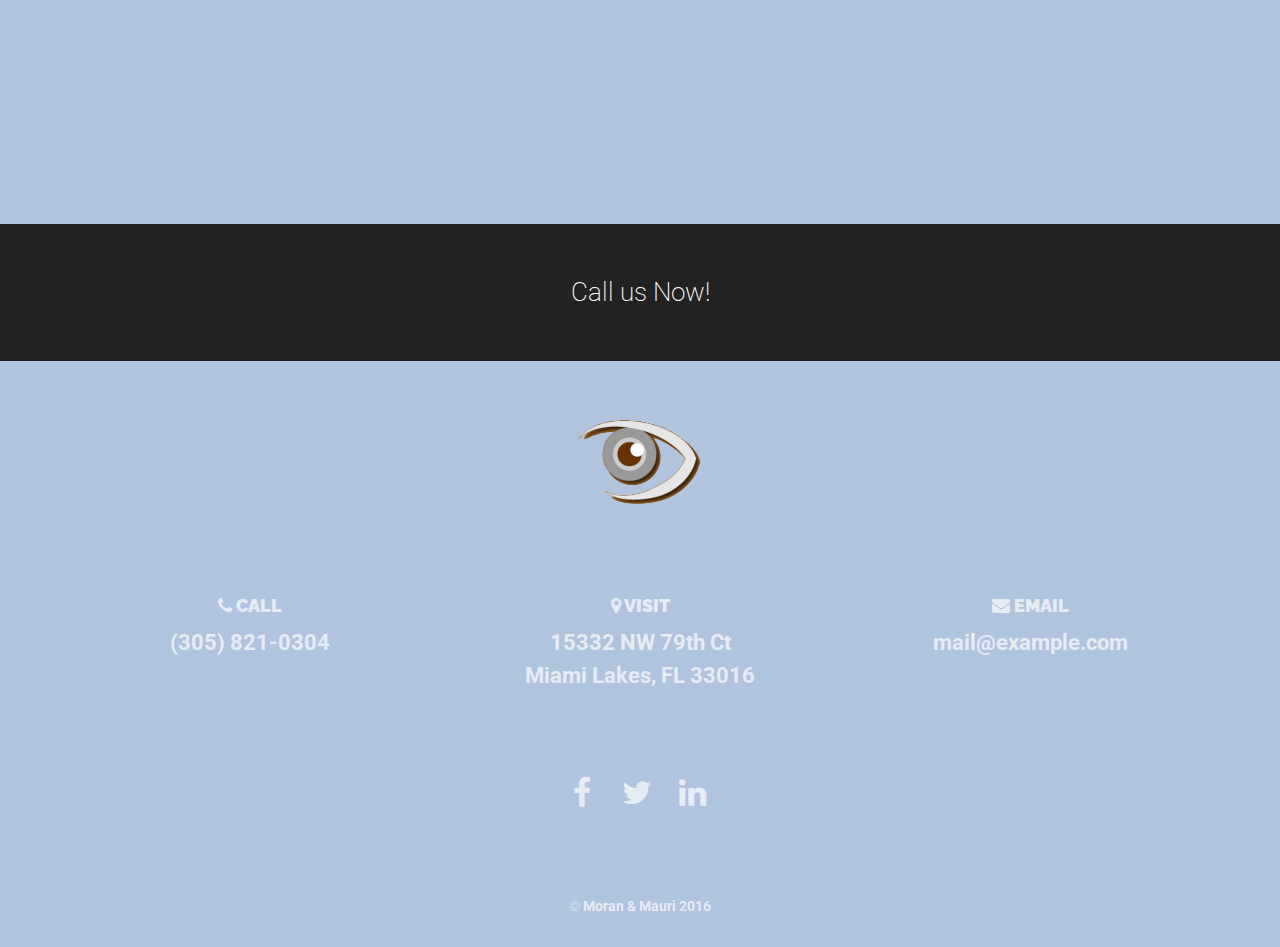
==== commit 94473bb3: "push" ====
--- a/public/index.html
+++ b/public/index.html
@@ -145,6 +145,9 @@
             </div>
         </div>
     </section>
+    <iframe src="https://player.vimeo.com/video/171404003" width="100%" height="720" frameborder="0" webkitallowfullscreen mozallowfullscreen allowfullscreen></iframe>
+<p><a href="https://vimeo.com/171404003"><b>6/14/2016</a> from <a href="https://vimeo.com/user50108945">Moran & Mauri</b></a>.</p>
+<p></p>
     <section id="services" class="bg-gray">
         <div class="container-fluid">
             <div class="row text-center">
